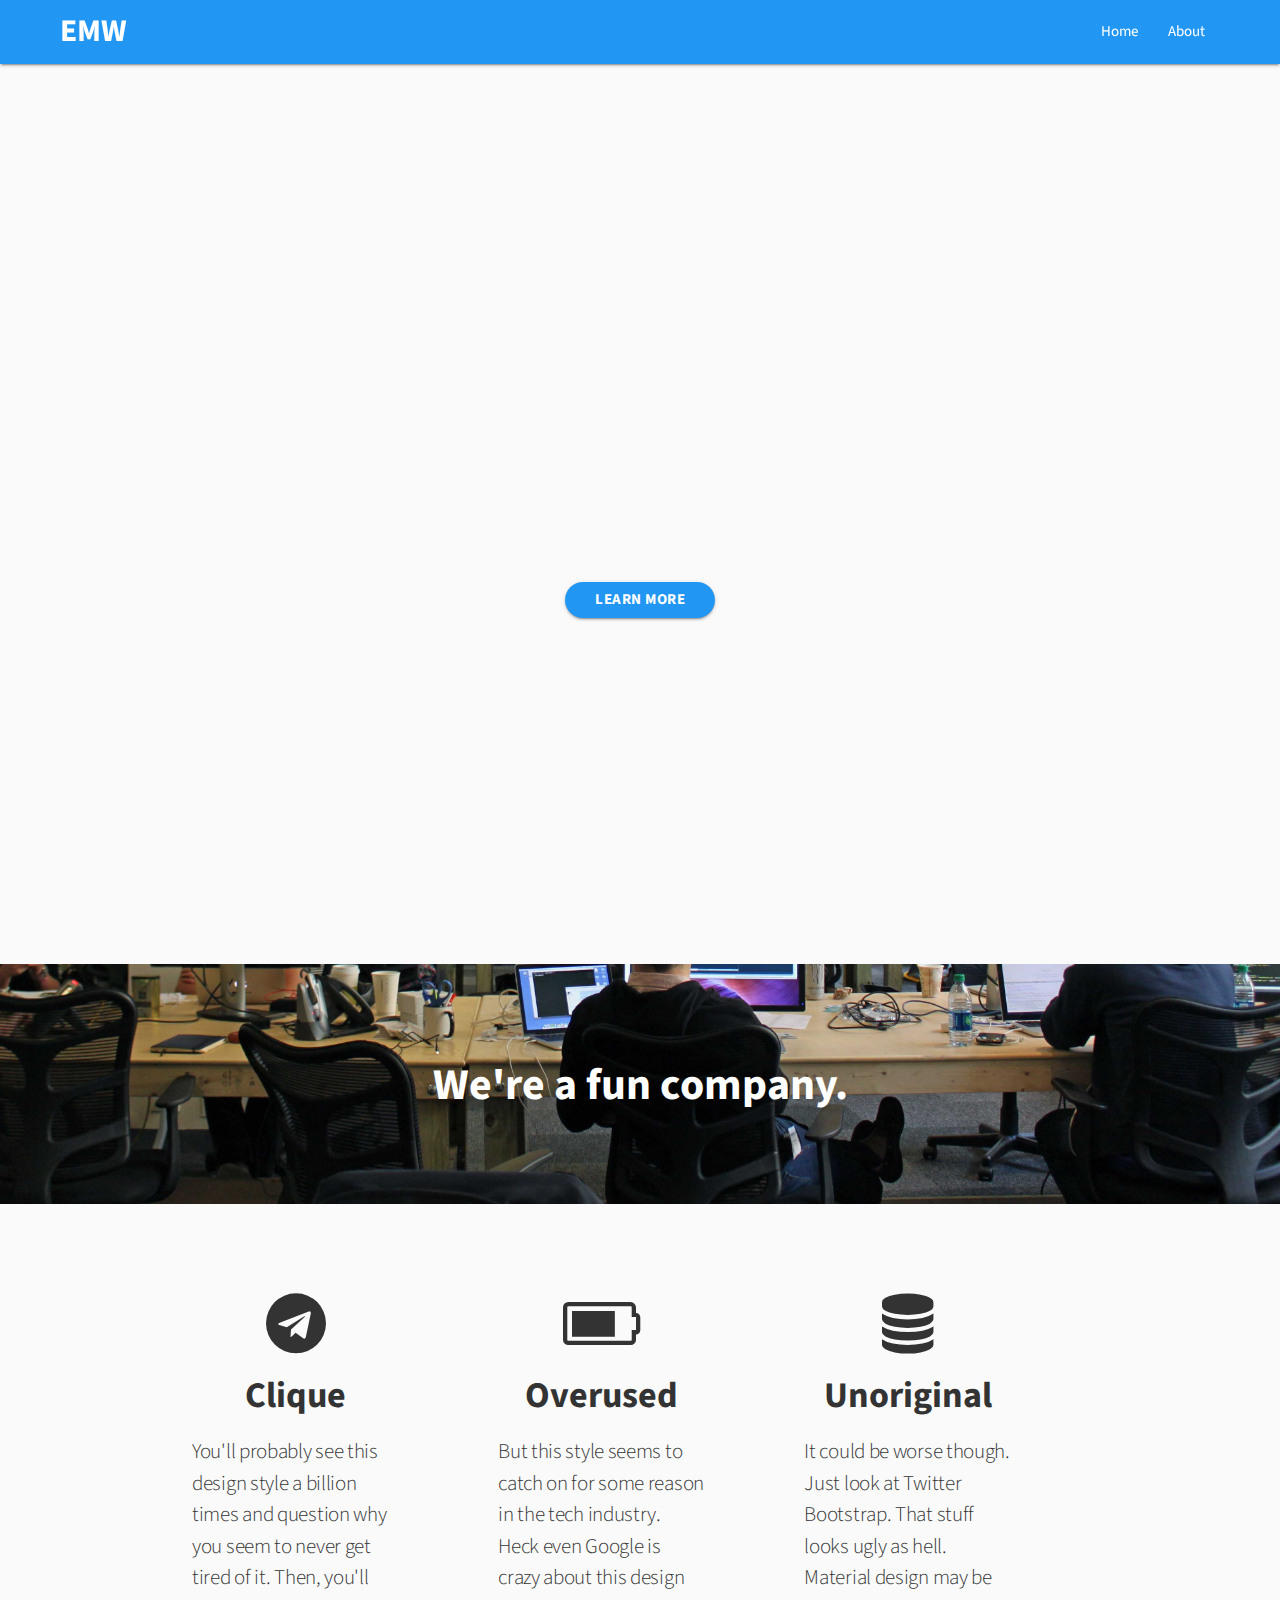
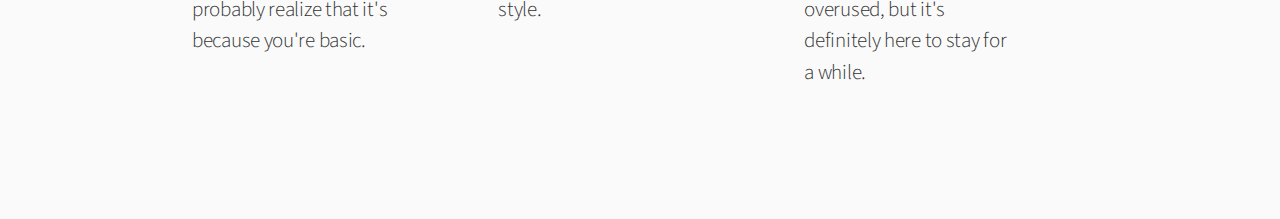
==== index.html @ ad65c508 "Added compiled code to gh-pages" ====
<!doctype html><html><head><meta charset="utf-8"><meta name="description" content=""><meta name="viewport" content="width=device-width,initial-scale=1"><title>EveryMaterialWebsite</title><link href="https://fonts.googleapis.com/css?family=Source+Sans+Pro:300,400,700,900" rel="stylesheet"><link rel="stylesheet" href="https://maxcdn.bootstrapcdn.com/font-awesome/4.7.0/css/font-awesome.min.css"><link rel="stylesheet" href="https://cdnjs.cloudflare.com/ajax/libs/animate.css/3.4.0/animate.min.css"><link rel="apple-touch-icon" href="apple-touch-icon.png"><link rel="stylesheet" href="styles/vendor.css"><link rel="stylesheet" href="styles/main.css"></head><body><script src="scripts/vendor.js"></script><div class="navbar-fixed"><nav class="blue"><div class="nav-wrapper"><a href="https://callaunchpad.org" target="_blank" class="brand-logo">EMW</a><ul class="right hide-on-med-and-down"><li><a class="intro-btn">Home</a></li><li><a class="about-btn">About</a></li></ul></div></nav></div><div id="intro"><div class="valign-wrapper"><div class="valign"><h1>Every Material Website</h1><h4>Welcome to Google!</h4><a class="about-btn waves-effect waves-light btn blue">Learn More</a></div></div></div><div class="parallax-container"><div class="parallax valign-wrapper"><img src="images/fun.jpg"><div class="valign"><h3>We're a fun company.</h3></div></div></div><div id="about" class="container"><div class="row"><div class="col s12 m3"><div class="center"><i class="fa fa-telegram" aria-hidden="true"></i><h3>Clique</h3></div><p>You'll probably see this design style a billion times and question why you seem to never get tired of it. Then, you'll probably realize that it's because you're basic.</p></div><div class="col s12 m3 offset-m1"><div class="center"><i class="fa fa-battery-three-quarters" aria-hidden="true"></i><h3>Overused</h3></div><p>But this style seems to catch on for some reason in the tech industry. Heck even Google is crazy about this design style.</p></div><div class="col s12 m3 offset-m1"><div class="center"><i class="fa fa-database" aria-hidden="true"></i><h3>Unoriginal</h3></div><p>It could be worse though. Just look at Twitter Bootstrap. That stuff looks ugly as hell. Material design may be overused, but it's definitely here to stay for a while.</p></div></div></div><script src="scripts/main.js"></script></body></html>
---- styles/main.css ----
.materialize-red{background-color:#e51c23!important}.materialize-red-text{color:#e51c23!important}.materialize-red.lighten-5{background-color:#fdeaeb!important}.materialize-red-text.text-lighten-5{color:#fdeaeb!important}.materialize-red.lighten-4{background-color:#f8c1c3!important}.materialize-red-text.text-lighten-4{color:#f8c1c3!important}.materialize-red.lighten-3{background-color:#f3989b!important}.materialize-red-text.text-lighten-3{color:#f3989b!important}.materialize-red.lighten-2{background-color:#ee6e73!important}.materialize-red-text.text-lighten-2{color:#ee6e73!important}.materialize-red.lighten-1{background-color:#ea454b!important}.materialize-red-text.text-lighten-1{color:#ea454b!important}.materialize-red.darken-1{background-color:#d0181e!important}.materialize-red-text.text-darken-1{color:#d0181e!important}.materialize-red.darken-2{background-color:#b9151b!important}.materialize-red-text.text-darken-2{color:#b9151b!important}.materialize-red.darken-3{background-color:#a21318!important}.materialize-red-text.text-darken-3{color:#a21318!important}.materialize-red.darken-4{background-color:#8b1014!important}.materialize-red-text.text-darken-4{color:#8b1014!important}.red{background-color:#f44336!important}.red-text{color:#f44336!important}.red.lighten-5{background-color:#ffebee!important}.red-text.text-lighten-5{color:#ffebee!important}.red.lighten-4{background-color:#ffcdd2!important}.red-text.text-lighten-4{color:#ffcdd2!important}.red.lighten-3{background-color:#ef9a9a!important}.red-text.text-lighten-3{color:#ef9a9a!important}.red.lighten-2{background-color:#e57373!important}.red-text.text-lighten-2{color:#e57373!important}.red.lighten-1{background-color:#ef5350!important}.red-text.text-lighten-1{color:#ef5350!important}.red.darken-1{background-color:#e53935!important}.red-text.text-darken-1{color:#e53935!important}.red.darken-2{background-color:#d32f2f!important}.red-text.text-darken-2{color:#d32f2f!important}.red.darken-3{background-color:#c62828!important}.red-text.text-darken-3{color:#c62828!important}.red.darken-4{background-color:#b71c1c!important}.red-text.text-darken-4{color:#b71c1c!important}.red.accent-1{background-color:#ff8a80!important}.red-text.text-accent-1{color:#ff8a80!important}.red.accent-2{background-color:#ff5252!important}.red-text.text-accent-2{color:#ff5252!important}.red.accent-3{background-color:#ff1744!important}.red-text.text-accent-3{color:#ff1744!important}.red.accent-4{background-color:#d50000!important}.red-text.text-accent-4{color:#d50000!important}.pink{background-color:#e91e63!important}.pink-text{color:#e91e63!important}.pink.lighten-5{background-color:#fce4ec!important}.pink-text.text-lighten-5{color:#fce4ec!important}.pink.lighten-4{background-color:#f8bbd0!important}.pink-text.text-lighten-4{color:#f8bbd0!important}.pink.lighten-3{background-color:#f48fb1!important}.pink-text.text-lighten-3{color:#f48fb1!important}.pink.lighten-2{background-color:#f06292!important}.pink-text.text-lighten-2{color:#f06292!important}.pink.lighten-1{background-color:#ec407a!important}.pink-text.text-lighten-1{color:#ec407a!important}.pink.darken-1{background-color:#d81b60!important}.pink-text.text-darken-1{color:#d81b60!important}.pink.darken-2{background-color:#c2185b!important}.pink-text.text-darken-2{color:#c2185b!important}.pink.darken-3{background-color:#ad1457!important}.pink-text.text-darken-3{color:#ad1457!important}.pink.darken-4{background-color:#880e4f!important}.pink-text.text-darken-4{color:#880e4f!important}.pink.accent-1{background-color:#ff80ab!important}.pink-text.text-accent-1{color:#ff80ab!important}.pink.accent-2{background-color:#ff4081!important}.pink-text.text-accent-2{color:#ff4081!important}.pink.accent-3{background-color:#f50057!important}.pink-text.text-accent-3{color:#f50057!important}.pink.accent-4{background-color:#c51162!important}.pink-text.text-accent-4{color:#c51162!important}.purple{background-color:#9c27b0!important}.purple-text{color:#9c27b0!important}.purple.lighten-5{background-color:#f3e5f5!important}.purple-text.text-lighten-5{color:#f3e5f5!important}.purple.lighten-4{background-color:#e1bee7!important}.purple-text.text-lighten-4{color:#e1bee7!important}.purple.lighten-3{background-color:#ce93d8!important}.purple-text.text-lighten-3{color:#ce93d8!important}.purple.lighten-2{background-color:#ba68c8!important}.purple-text.text-lighten-2{color:#ba68c8!important}.purple.lighten-1{background-color:#ab47bc!important}.purple-text.text-lighten-1{color:#ab47bc!important}.purple.darken-1{background-color:#8e24aa!important}.purple-text.text-darken-1{color:#8e24aa!important}.purple.darken-2{background-color:#7b1fa2!important}.purple-text.text-darken-2{color:#7b1fa2!important}.purple.darken-3{background-color:#6a1b9a!important}.purple-text.text-darken-3{color:#6a1b9a!important}.purple.darken-4{background-color:#4a148c!important}.purple-text.text-darken-4{color:#4a148c!important}.purple.accent-1{background-color:#ea80fc!important}.purple-text.text-accent-1{color:#ea80fc!important}.purple.accent-2{background-color:#e040fb!important}.purple-text.text-accent-2{color:#e040fb!important}.purple.accent-3{background-color:#d500f9!important}.purple-text.text-accent-3{color:#d500f9!important}.purple.accent-4{background-color:#a0f!important}.purple-text.text-accent-4{color:#a0f!important}.deep-purple{background-color:#673ab7!important}.deep-purple-text{color:#673ab7!important}.deep-purple.lighten-5{background-color:#ede7f6!important}.deep-purple-text.text-lighten-5{color:#ede7f6!important}.deep-purple.lighten-4{background-color:#d1c4e9!important}.deep-purple-text.text-lighten-4{color:#d1c4e9!important}.deep-purple.lighten-3{background-color:#b39ddb!important}.deep-purple-text.text-lighten-3{color:#b39ddb!important}.deep-purple.lighten-2{background-color:#9575cd!important}.deep-purple-text.text-lighten-2{color:#9575cd!important}.deep-purple.lighten-1{background-color:#7e57c2!important}.deep-purple-text.text-lighten-1{color:#7e57c2!important}.deep-purple.darken-1{background-color:#5e35b1!important}.deep-purple-text.text-darken-1{color:#5e35b1!important}.deep-purple.darken-2{background-color:#512da8!important}.deep-purple-text.text-darken-2{color:#512da8!important}.deep-purple.darken-3{background-color:#4527a0!important}.deep-purple-text.text-darken-3{color:#4527a0!important}.deep-purple.darken-4{background-color:#311b92!important}.deep-purple-text.text-darken-4{color:#311b92!important}.deep-purple.accent-1{background-color:#b388ff!important}.deep-purple-text.text-accent-1{color:#b388ff!important}.deep-purple.accent-2{background-color:#7c4dff!important}.deep-purple-text.text-accent-2{color:#7c4dff!important}.deep-purple.accent-3{background-color:#651fff!important}.deep-purple-text.text-accent-3{color:#651fff!important}.deep-purple.accent-4{background-color:#6200ea!important}.deep-purple-text.text-accent-4{color:#6200ea!important}.indigo{background-color:#3f51b5!important}.indigo-text{color:#3f51b5!important}.indigo.lighten-5{background-color:#e8eaf6!important}.indigo-text.text-lighten-5{color:#e8eaf6!important}.indigo.lighten-4{background-color:#c5cae9!important}.indigo-text.text-lighten-4{color:#c5cae9!important}.indigo.lighten-3{background-color:#9fa8da!important}.indigo-text.text-lighten-3{color:#9fa8da!important}.indigo.lighten-2{background-color:#7986cb!important}.indigo-text.text-lighten-2{color:#7986cb!important}.indigo.lighten-1{background-color:#5c6bc0!important}.indigo-text.text-lighten-1{color:#5c6bc0!important}.indigo.darken-1{background-color:#3949ab!important}.indigo-text.text-darken-1{color:#3949ab!important}.indigo.darken-2{background-color:#303f9f!important}.indigo-text.text-darken-2{color:#303f9f!important}.indigo.darken-3{background-color:#283593!important}.indigo-text.text-darken-3{color:#283593!important}.indigo.darken-4{background-color:#1a237e!important}.indigo-text.text-darken-4{color:#1a237e!important}.indigo.accent-1{background-color:#8c9eff!important}.indigo-text.text-accent-1{color:#8c9eff!important}.indigo.accent-2{background-color:#536dfe!important}.indigo-text.text-accent-2{color:#536dfe!important}.indigo.accent-3{background-color:#3d5afe!important}.indigo-text.text-accent-3{color:#3d5afe!important}.indigo.accent-4{background-color:#304ffe!important}.indigo-text.text-accent-4{color:#304ffe!important}.blue{background-color:#2196f3!important}.blue-text{color:#2196f3!important}.blue.lighten-5{background-color:#e3f2fd!important}.blue-text.text-lighten-5{color:#e3f2fd!important}.blue.lighten-4{background-color:#bbdefb!important}.blue-text.text-lighten-4{color:#bbdefb!important}.blue.lighten-3{background-color:#90caf9!important}.blue-text.text-lighten-3{color:#90caf9!important}.blue.lighten-2{background-color:#64b5f6!important}.blue-text.text-lighten-2{color:#64b5f6!important}.blue.lighten-1{background-color:#42a5f5!important}.blue-text.text-lighten-1{color:#42a5f5!important}.blue.darken-1{background-color:#1e88e5!important}.blue-text.text-darken-1{color:#1e88e5!important}.blue.darken-2{background-color:#1976d2!important}.blue-text.text-darken-2{color:#1976d2!important}.blue.darken-3{background-color:#1565c0!important}.blue-text.text-darken-3{color:#1565c0!important}.blue.darken-4{background-color:#0d47a1!important}.blue-text.text-darken-4{color:#0d47a1!important}.blue.accent-1{background-color:#82b1ff!important}.blue-text.text-accent-1{color:#82b1ff!important}.blue.accent-2{background-color:#448aff!important}.blue-text.text-accent-2{color:#448aff!important}.blue.accent-3{background-color:#2979ff!important}.blue-text.text-accent-3{color:#2979ff!important}.blue.accent-4{background-color:#2962ff!important}.blue-text.text-accent-4{color:#2962ff!important}.light-blue{background-color:#03a9f4!important}.light-blue-text{color:#03a9f4!important}.light-blue.lighten-5{background-color:#e1f5fe!important}.light-blue-text.text-lighten-5{color:#e1f5fe!important}.light-blue.lighten-4{background-color:#b3e5fc!important}.light-blue-text.text-lighten-4{color:#b3e5fc!important}.light-blue.lighten-3{background-color:#81d4fa!important}.light-blue-text.text-lighten-3{color:#81d4fa!important}.light-blue.lighten-2{background-color:#4fc3f7!important}.light-blue-text.text-lighten-2{color:#4fc3f7!important}.light-blue.lighten-1{background-color:#29b6f6!important}.light-blue-text.text-lighten-1{color:#29b6f6!important}.light-blue.darken-1{background-color:#039be5!important}.light-blue-text.text-darken-1{color:#039be5!important}.light-blue.darken-2{background-color:#0288d1!important}.light-blue-text.text-darken-2{color:#0288d1!important}.light-blue.darken-3{background-color:#0277bd!important}.light-blue-text.text-darken-3{color:#0277bd!important}.light-blue.darken-4{background-color:#01579b!important}.light-blue-text.text-darken-4{color:#01579b!important}.light-blue.accent-1{background-color:#80d8ff!important}.light-blue-text.text-accent-1{color:#80d8ff!important}.light-blue.accent-2{background-color:#40c4ff!important}.light-blue-text.text-accent-2{color:#40c4ff!important}.light-blue.accent-3{background-color:#00b0ff!important}.light-blue-text.text-accent-3{color:#00b0ff!important}.light-blue.accent-4{background-color:#0091ea!important}.light-blue-text.text-accent-4{color:#0091ea!important}.cyan{background-color:#00bcd4!important}.cyan-text{color:#00bcd4!important}.cyan.lighten-5{background-color:#e0f7fa!important}.cyan-text.text-lighten-5{color:#e0f7fa!important}.cyan.lighten-4{background-color:#b2ebf2!important}.cyan-text.text-lighten-4{color:#b2ebf2!important}.cyan.lighten-3{background-color:#80deea!important}.cyan-text.text-lighten-3{color:#80deea!important}.cyan.lighten-2{background-color:#4dd0e1!important}.cyan-text.text-lighten-2{color:#4dd0e1!important}.cyan.lighten-1{background-color:#26c6da!important}.cyan-text.text-lighten-1{color:#26c6da!important}.cyan.darken-1{background-color:#00acc1!important}.cyan-text.text-darken-1{color:#00acc1!important}.cyan.darken-2{background-color:#0097a7!important}.cyan-text.text-darken-2{color:#0097a7!important}.cyan.darken-3{background-color:#00838f!important}.cyan-text.text-darken-3{color:#00838f!important}.cyan.darken-4{background-color:#006064!important}.cyan-text.text-darken-4{color:#006064!important}.cyan.accent-1{background-color:#84ffff!important}.cyan-text.text-accent-1{color:#84ffff!important}.cyan.accent-2{background-color:#18ffff!important}.cyan-text.text-accent-2{color:#18ffff!important}.cyan.accent-3{background-color:#00e5ff!important}.cyan-text.text-accent-3{color:#00e5ff!important}.cyan.accent-4{background-color:#00b8d4!important}.cyan-text.text-accent-4{color:#00b8d4!important}.teal{background-color:#009688!important}.teal-text{color:#009688!important}.teal.lighten-5{background-color:#e0f2f1!important}.teal-text.text-lighten-5{color:#e0f2f1!important}.teal.lighten-4{background-color:#b2dfdb!important}.teal-text.text-lighten-4{color:#b2dfdb!important}.teal.lighten-3{background-color:#80cbc4!important}.teal-text.text-lighten-3{color:#80cbc4!important}.teal.lighten-2{background-color:#4db6ac!important}.teal-text.text-lighten-2{color:#4db6ac!important}.teal.lighten-1{background-color:#26a69a!important}.teal-text.text-lighten-1{color:#26a69a!important}.teal.darken-1{background-color:#00897b!important}.teal-text.text-darken-1{color:#00897b!important}.teal.darken-2{background-color:#00796b!important}.teal-text.text-darken-2{color:#00796b!important}.teal.darken-3{background-color:#00695c!important}.teal-text.text-darken-3{color:#00695c!important}.teal.darken-4{background-color:#004d40!important}.teal-text.text-darken-4{color:#004d40!important}.teal.accent-1{background-color:#a7ffeb!important}.teal-text.text-accent-1{color:#a7ffeb!important}.teal.accent-2{background-color:#64ffda!important}.teal-text.text-accent-2{color:#64ffda!important}.teal.accent-3{background-color:#1de9b6!important}.teal-text.text-accent-3{color:#1de9b6!important}.teal.accent-4{background-color:#00bfa5!important}.teal-text.text-accent-4{color:#00bfa5!important}.green{background-color:#4caf50!important}.green-text{color:#4caf50!important}.green.lighten-5{background-color:#e8f5e9!important}.green-text.text-lighten-5{color:#e8f5e9!important}.green.lighten-4{background-color:#c8e6c9!important}.green-text.text-lighten-4{color:#c8e6c9!important}.green.lighten-3{background-color:#a5d6a7!important}.green-text.text-lighten-3{color:#a5d6a7!important}.green.lighten-2{background-color:#81c784!important}.green-text.text-lighten-2{color:#81c784!important}.green.lighten-1{background-color:#66bb6a!important}.green-text.text-lighten-1{color:#66bb6a!important}.green.darken-1{background-color:#43a047!important}.green-text.text-darken-1{color:#43a047!important}.green.darken-2{background-color:#388e3c!important}.green-text.text-darken-2{color:#388e3c!important}.green.darken-3{background-color:#2e7d32!important}.green-text.text-darken-3{color:#2e7d32!important}.green.darken-4{background-color:#1b5e20!important}.green-text.text-darken-4{color:#1b5e20!important}.green.accent-1{background-color:#b9f6ca!important}.green-text.text-accent-1{color:#b9f6ca!important}.green.accent-2{background-color:#69f0ae!important}.green-text.text-accent-2{color:#69f0ae!important}.green.accent-3{background-color:#00e676!important}.green-text.text-accent-3{color:#00e676!important}.green.accent-4{background-color:#00c853!important}.green-text.text-accent-4{color:#00c853!important}.light-green{background-color:#8bc34a!important}.light-green-text{color:#8bc34a!important}.light-green.lighten-5{background-color:#f1f8e9!important}.light-green-text.text-lighten-5{color:#f1f8e9!important}.light-green.lighten-4{background-color:#dcedc8!important}.light-green-text.text-lighten-4{color:#dcedc8!important}.light-green.lighten-3{background-color:#c5e1a5!important}.light-green-text.text-lighten-3{color:#c5e1a5!important}.light-green.lighten-2{background-color:#aed581!important}.light-green-text.text-lighten-2{color:#aed581!important}.light-green.lighten-1{background-color:#9ccc65!important}.light-green-text.text-lighten-1{color:#9ccc65!important}.light-green.darken-1{background-color:#7cb342!important}.light-green-text.text-darken-1{color:#7cb342!important}.light-green.darken-2{background-color:#689f38!important}.light-green-text.text-darken-2{color:#689f38!important}.light-green.darken-3{background-color:#558b2f!important}.light-green-text.text-darken-3{color:#558b2f!important}.light-green.darken-4{background-color:#33691e!important}.light-green-text.text-darken-4{color:#33691e!important}.light-green.accent-1{background-color:#ccff90!important}.light-green-text.text-accent-1{color:#ccff90!important}.light-green.accent-2{background-color:#b2ff59!important}.light-green-text.text-accent-2{color:#b2ff59!important}.light-green.accent-3{background-color:#76ff03!important}.light-green-text.text-accent-3{color:#76ff03!important}.light-green.accent-4{background-color:#64dd17!important}.light-green-text.text-accent-4{color:#64dd17!important}.lime{background-color:#cddc39!important}.lime-text{color:#cddc39!important}.lime.lighten-5{background-color:#f9fbe7!important}.lime-text.text-lighten-5{color:#f9fbe7!important}.lime.lighten-4{background-color:#f0f4c3!important}.lime-text.text-lighten-4{color:#f0f4c3!important}.lime.lighten-3{background-color:#e6ee9c!important}.lime-text.text-lighten-3{color:#e6ee9c!important}.lime.lighten-2{background-color:#dce775!important}.lime-text.text-lighten-2{color:#dce775!important}.lime.lighten-1{background-color:#d4e157!important}.lime-text.text-lighten-1{color:#d4e157!important}.lime.darken-1{background-color:#c0ca33!important}.lime-text.text-darken-1{color:#c0ca33!important}.lime.darken-2{background-color:#afb42b!important}.lime-text.text-darken-2{color:#afb42b!important}.lime.darken-3{background-color:#9e9d24!important}.lime-text.text-darken-3{color:#9e9d24!important}.lime.darken-4{background-color:#827717!important}.lime-text.text-darken-4{color:#827717!important}.lime.accent-1{background-color:#f4ff81!important}.lime-text.text-accent-1{color:#f4ff81!important}.lime.accent-2{background-color:#eeff41!important}.lime-text.text-accent-2{color:#eeff41!important}.lime.accent-3{background-color:#c6ff00!important}.lime-text.text-accent-3{color:#c6ff00!important}.lime.accent-4{background-color:#aeea00!important}.lime-text.text-accent-4{color:#aeea00!important}.yellow{background-color:#ffeb3b!important}.yellow-text{color:#ffeb3b!important}.yellow.lighten-5{background-color:#fffde7!important}.yellow-text.text-lighten-5{color:#fffde7!important}.yellow.lighten-4{background-color:#fff9c4!important}.yellow-text.text-lighten-4{color:#fff9c4!important}.yellow.lighten-3{background-color:#fff59d!important}.yellow-text.text-lighten-3{color:#fff59d!important}.yellow.lighten-2{background-color:#fff176!important}.yellow-text.text-lighten-2{color:#fff176!important}.yellow.lighten-1{background-color:#ffee58!important}.yellow-text.text-lighten-1{color:#ffee58!important}.yellow.darken-1{background-color:#fdd835!important}.yellow-text.text-darken-1{color:#fdd835!important}.yellow.darken-2{background-color:#fbc02d!important}.yellow-text.text-darken-2{color:#fbc02d!important}.yellow.darken-3{background-color:#f9a825!important}.yellow-text.text-darken-3{color:#f9a825!important}.yellow.darken-4{background-color:#f57f17!important}.yellow-text.text-darken-4{color:#f57f17!important}.yellow.accent-1{background-color:#ffff8d!important}.yellow-text.text-accent-1{color:#ffff8d!important}.yellow.accent-2{background-color:#ff0!important}.yellow-text.text-accent-2{color:#ff0!important}.yellow.accent-3{background-color:#ffea00!important}.yellow-text.text-accent-3{color:#ffea00!important}.yellow.accent-4{background-color:#ffd600!important}.yellow-text.text-accent-4{color:#ffd600!important}.amber{background-color:#ffc107!important}.amber-text{color:#ffc107!important}.amber.lighten-5{background-color:#fff8e1!important}.amber-text.text-lighten-5{color:#fff8e1!important}.amber.lighten-4{background-color:#ffecb3!important}.amber-text.text-lighten-4{color:#ffecb3!important}.amber.lighten-3{background-color:#ffe082!important}.amber-text.text-lighten-3{color:#ffe082!important}.amber.lighten-2{background-color:#ffd54f!important}.amber-text.text-lighten-2{color:#ffd54f!important}.amber.lighten-1{background-color:#ffca28!important}.amber-text.text-lighten-1{color:#ffca28!important}.amber.darken-1{background-color:#ffb300!important}.amber-text.text-darken-1{color:#ffb300!important}.amber.darken-2{background-color:#ffa000!important}.amber-text.text-darken-2{color:#ffa000!important}.amber.darken-3{background-color:#ff8f00!important}.amber-text.text-darken-3{color:#ff8f00!important}.amber.darken-4{background-color:#ff6f00!important}.amber-text.text-darken-4{color:#ff6f00!important}.amber.accent-1{background-color:#ffe57f!important}.amber-text.text-accent-1{color:#ffe57f!important}.amber.accent-2{background-color:#ffd740!important}.amber-text.text-accent-2{color:#ffd740!important}.amber.accent-3{background-color:#ffc400!important}.amber-text.text-accent-3{color:#ffc400!important}.amber.accent-4{background-color:#ffab00!important}.amber-text.text-accent-4{color:#ffab00!important}.orange{background-color:#ff9800!important}.orange-text{color:#ff9800!important}.orange.lighten-5{background-color:#fff3e0!important}.orange-text.text-lighten-5{color:#fff3e0!important}.orange.lighten-4{background-color:#ffe0b2!important}.orange-text.text-lighten-4{color:#ffe0b2!important}.orange.lighten-3{background-color:#ffcc80!important}.orange-text.text-lighten-3{color:#ffcc80!important}.orange.lighten-2{background-color:#ffb74d!important}.orange-text.text-lighten-2{color:#ffb74d!important}.orange.lighten-1{background-color:#ffa726!important}.orange-text.text-lighten-1{color:#ffa726!important}.orange.darken-1{background-color:#fb8c00!important}.orange-text.text-darken-1{color:#fb8c00!important}.orange.darken-2{background-color:#f57c00!important}.orange-text.text-darken-2{color:#f57c00!important}.orange.darken-3{background-color:#ef6c00!important}.orange-text.text-darken-3{color:#ef6c00!important}.orange.darken-4{background-color:#e65100!important}.orange-text.text-darken-4{color:#e65100!important}.orange.accent-1{background-color:#ffd180!important}.orange-text.text-accent-1{color:#ffd180!important}.orange.accent-2{background-color:#ffab40!important}.orange-text.text-accent-2{color:#ffab40!important}.orange.accent-3{background-color:#ff9100!important}.orange-text.text-accent-3{color:#ff9100!important}.orange.accent-4{background-color:#ff6d00!important}.orange-text.text-accent-4{color:#ff6d00!important}.deep-orange{background-color:#ff5722!important}.deep-orange-text{color:#ff5722!important}.deep-orange.lighten-5{background-color:#fbe9e7!important}.deep-orange-text.text-lighten-5{color:#fbe9e7!important}.deep-orange.lighten-4{background-color:#ffccbc!important}.deep-orange-text.text-lighten-4{color:#ffccbc!important}.deep-orange.lighten-3{background-color:#ffab91!important}.deep-orange-text.text-lighten-3{color:#ffab91!important}.deep-orange.lighten-2{background-color:#ff8a65!important}.deep-orange-text.text-lighten-2{color:#ff8a65!important}.deep-orange.lighten-1{background-color:#ff7043!important}.deep-orange-text.text-lighten-1{color:#ff7043!important}.deep-orange.darken-1{background-color:#f4511e!important}.deep-orange-text.text-darken-1{color:#f4511e!important}.deep-orange.darken-2{background-color:#e64a19!important}.deep-orange-text.text-darken-2{color:#e64a19!important}.deep-orange.darken-3{background-color:#d84315!important}.deep-orange-text.text-darken-3{color:#d84315!important}.deep-orange.darken-4{background-color:#bf360c!important}.deep-orange-text.text-darken-4{color:#bf360c!important}.deep-orange.accent-1{background-color:#ff9e80!important}.deep-orange-text.text-accent-1{color:#ff9e80!important}.deep-orange.accent-2{background-color:#ff6e40!important}.deep-orange-text.text-accent-2{color:#ff6e40!important}.deep-orange.accent-3{background-color:#ff3d00!important}.deep-orange-text.text-accent-3{color:#ff3d00!important}.deep-orange.accent-4{background-color:#dd2c00!important}.deep-orange-text.text-accent-4{color:#dd2c00!important}.brown{background-color:#795548!important}.brown-text{color:#795548!important}.brown.lighten-5{background-color:#efebe9!important}.brown-text.text-lighten-5{color:#efebe9!important}.brown.lighten-4{background-color:#d7ccc8!important}.brown-text.text-lighten-4{color:#d7ccc8!important}.brown.lighten-3{background-color:#bcaaa4!important}.brown-text.text-lighten-3{color:#bcaaa4!important}.brown.lighten-2{background-color:#a1887f!important}.brown-text.text-lighten-2{color:#a1887f!important}.brown.lighten-1{background-color:#8d6e63!important}.brown-text.text-lighten-1{color:#8d6e63!important}.brown.darken-1{background-color:#6d4c41!important}.brown-text.text-darken-1{color:#6d4c41!important}.brown.darken-2{background-color:#5d4037!important}.brown-text.text-darken-2{color:#5d4037!important}.brown.darken-3{background-color:#4e342e!important}.brown-text.text-darken-3{color:#4e342e!important}.brown.darken-4{background-color:#3e2723!important}.brown-text.text-darken-4{color:#3e2723!important}.blue-grey{background-color:#607d8b!important}.blue-grey-text{color:#607d8b!important}.blue-grey.lighten-5{background-color:#eceff1!important}.blue-grey-text.text-lighten-5{color:#eceff1!important}.blue-grey.lighten-4{background-color:#cfd8dc!important}.blue-grey-text.text-lighten-4{color:#cfd8dc!important}.blue-grey.lighten-3{background-color:#b0bec5!important}.blue-grey-text.text-lighten-3{color:#b0bec5!important}.blue-grey.lighten-2{background-color:#90a4ae!important}.blue-grey-text.text-lighten-2{color:#90a4ae!important}.blue-grey.lighten-1{background-color:#78909c!important}.blue-grey-text.text-lighten-1{color:#78909c!important}.blue-grey.darken-1{background-color:#546e7a!important}.blue-grey-text.text-darken-1{color:#546e7a!important}.blue-grey.darken-2{background-color:#455a64!important}.blue-grey-text.text-darken-2{color:#455a64!important}.blue-grey.darken-3{background-color:#37474f!important}.blue-grey-text.text-darken-3{color:#37474f!important}.blue-grey.darken-4{background-color:#263238!important}.blue-grey-text.text-darken-4{color:#263238!important}.grey{background-color:#9e9e9e!important}.grey-text{color:#9e9e9e!important}.grey.lighten-5{background-color:#fafafa!important}.grey-text.text-lighten-5{color:#fafafa!important}.grey.lighten-4{background-color:#f5f5f5!important}.grey-text.text-lighten-4{color:#f5f5f5!important}.grey.lighten-3{background-color:#eee!important}.grey-text.text-lighten-3{color:#eee!important}.grey.lighten-2{background-color:#e0e0e0!important}.grey-text.text-lighten-2{color:#e0e0e0!important}.grey.lighten-1{background-color:#bdbdbd!important}.grey-text.text-lighten-1{color:#bdbdbd!important}.grey.darken-1{background-color:#757575!important}.grey-text.text-darken-1{color:#757575!important}.grey.darken-2{background-color:#616161!important}.grey-text.text-darken-2{color:#616161!important}.grey.darken-3{background-color:#424242!important}.grey-text.text-darken-3{color:#424242!important}.grey.darken-4{background-color:#212121!important}.grey-text.text-darken-4{color:#212121!important}.black{background-color:#000!important}.black-text{color:#000!important}.white{background-color:#fff!important}.white-text{color:#fff!important}.transparent{background-color:transparent!important}.transparent-text{color:transparent!important}

/*! normalize.css v3.0.3 | MIT License | github.com/necolas/normalize.css */html{font-family:sans-serif;-ms-text-size-adjust:100%;-webkit-text-size-adjust:100%}body{margin:0}article,aside,details,figcaption,figure,footer,header,hgroup,main,menu,nav,section,summary{display:block}audio,canvas,progress,video{display:inline-block;vertical-align:baseline}audio:not([controls]){display:none;height:0}[hidden],template{display:none}a{background-color:transparent}a:active,a:hover{outline:0}abbr[title]{border-bottom:1px dotted}b,strong{font-weight:700}dfn{font-style:italic}h1{font-size:2em;margin:.67em 0}mark{background:#ff0;color:#000}small{font-size:80%}sub,sup{font-size:75%;line-height:0;position:relative;vertical-align:baseline}sup{top:-.5em}sub{bottom:-.25em}img{border:0}svg:not(:root){overflow:hidden}figure{margin:1em 40px}hr{box-sizing:content-box;height:0}pre{overflow:auto}code,kbd,pre,samp{font-family:monospace,monospace;font-size:1em}button,input,optgroup,select,textarea{color:inherit;font:inherit;margin:0}button{overflow:visible}button,select{text-transform:none}button,html input[type=button],input[type=reset],input[type=submit]{-webkit-appearance:button;cursor:pointer}button[disabled],html input[disabled]{cursor:default}button::-moz-focus-inner,input::-moz-focus-inner{border:0;padding:0}input{line-height:normal}input[type=checkbox],input[type=radio]{box-sizing:border-box;padding:0}input[type=number]::-webkit-inner-spin-button,input[type=number]::-webkit-outer-spin-button{height:auto}input[type=search]{-webkit-appearance:textfield;box-sizing:content-box}input[type=search]::-webkit-search-cancel-button,input[type=search]::-webkit-search-decoration{-webkit-appearance:none}fieldset{border:1px solid silver;margin:0 2px;padding:.35em .625em .75em}legend{border:0;padding:0}textarea{overflow:auto}optgroup{font-weight:700}table{border-collapse:collapse;border-spacing:0}td,th{padding:0}html{box-sizing:border-box}*,:after,:before{box-sizing:inherit}ul:not(.browser-default){padding-left:0;list-style-type:none}ul:not(.browser-default) li{list-style-type:none}a{color:#039be5;-webkit-tap-highlight-color:transparent}.valign-wrapper{display:-webkit-box;display:-ms-flexbox;display:flex;-webkit-box-align:center;-ms-flex-align:center;align-items:center}.valign-wrapper .valign{display:block}.clearfix{clear:both}.z-depth-0{box-shadow:none!important}.btn,.btn-floating,.btn-large,.card,.card-panel,.collapsible,.dropdown-content,.side-nav,.toast,.z-depth-1,nav{box-shadow:0 2px 2px 0 rgba(0,0,0,.14),0 1px 5px 0 rgba(0,0,0,.12),0 3px 1px -2px rgba(0,0,0,.2)}.btn-floating:hover,.btn-large:hover,.btn:hover,.z-depth-1-half{box-shadow:0 3px 3px 0 rgba(0,0,0,.14),0 1px 7px 0 rgba(0,0,0,.12),0 3px 1px -1px rgba(0,0,0,.2)}.z-depth-2{box-shadow:0 4px 5px 0 rgba(0,0,0,.14),0 1px 10px 0 rgba(0,0,0,.12),0 2px 4px -1px rgba(0,0,0,.3)}.z-depth-3{box-shadow:0 6px 10px 0 rgba(0,0,0,.14),0 1px 18px 0 rgba(0,0,0,.12),0 3px 5px -1px rgba(0,0,0,.3)}.modal,.z-depth-4{box-shadow:0 8px 10px 1px rgba(0,0,0,.14),0 3px 14px 2px rgba(0,0,0,.12),0 5px 5px -3px rgba(0,0,0,.3)}.z-depth-5{box-shadow:0 16px 24px 2px rgba(0,0,0,.14),0 6px 30px 5px rgba(0,0,0,.12),0 8px 10px -5px rgba(0,0,0,.3)}.hoverable{box-shadow:0}.hoverable,.hoverable:hover{-webkit-transition:box-shadow .25s;transition:box-shadow .25s}.hoverable:hover{box-shadow:0 8px 17px 0 rgba(0,0,0,.2),0 6px 20px 0 rgba(0,0,0,.19)}.divider{height:1px;overflow:hidden;background-color:#e0e0e0}blockquote{margin:20px 0;padding-left:1.5rem;border-left:5px solid #ee6e73}i{line-height:inherit}i.left{float:left;margin-right:15px}i.right{float:right;margin-left:15px}i.tiny{font-size:1rem}i.small{font-size:2rem}i.medium{font-size:4rem}i.large{font-size:6rem}img.responsive-img,video.responsive-video{max-width:100%;height:auto}.pagination li{display:inline-block;border-radius:2px;text-align:center;vertical-align:top;height:30px}.pagination li a{color:#444;display:inline-block;font-size:1.2rem;padding:0 10px;line-height:30px}.pagination li.active a{color:#fff}.pagination li.active{background-color:#ee6e73}.pagination li.disabled a{cursor:default;color:#999}.pagination li i{font-size:2rem}.pagination li.pages ul li{display:inline-block;float:none}@media only screen and (max-width:992px){.pagination{width:100%}.pagination li.next,.pagination li.prev{width:10%}.pagination li.pages{width:80%;overflow:hidden;white-space:nowrap}}.breadcrumb{font-size:18px;color:hsla(0,0%,100%,.7)}.breadcrumb [class*=mdi-],.breadcrumb [class^=mdi-],.breadcrumb i,.breadcrumb i.material-icons{display:inline-block;float:left;font-size:24px}.breadcrumb:before{content:"\E5CC";color:hsla(0,0%,100%,.7);vertical-align:top;display:inline-block;font-family:Material Icons;font-weight:400;font-style:normal;font-size:25px;margin:0 10px 0 8px;-webkit-font-smoothing:antialiased}.breadcrumb:first-child:before{display:none}.breadcrumb:last-child{color:#fff}.parallax-container{position:relative;overflow:hidden;height:500px}.parallax{top:0;left:0;right:0;z-index:-1}.parallax,.parallax img{position:absolute;bottom:0}.parallax img{display:none;left:50%;min-width:100%;min-height:100%;-webkit-transform:translateZ(0);transform:translateZ(0);-webkit-transform:translateX(-50%);transform:translateX(-50%)}.pin-bottom,.pin-top{position:relative}.pinned{position:fixed!important}.fade-in,ul.staggered-list li{opacity:0}.fade-in{-webkit-transform-origin:0 50%;transform-origin:0 50%}@media only screen and (max-width:600px){.hide-on-small-and-down,.hide-on-small-only{display:none!important}}@media only screen and (max-width:992px){.hide-on-med-and-down{display:none!important}}@media only screen and (min-width:601px){.hide-on-med-and-up{display:none!important}}@media only screen and (min-width:600px) and (max-width:992px){.hide-on-med-only{display:none!important}}@media only screen and (min-width:993px){.hide-on-large-only{display:none!important}}@media only screen and (min-width:993px){.show-on-large{display:block!important}}@media only screen and (min-width:600px) and (max-width:992px){.show-on-medium{display:block!important}}@media only screen and (max-width:600px){.show-on-small{display:block!important}}@media only screen and (min-width:601px){.show-on-medium-and-up{display:block!important}}@media only screen and (max-width:992px){.show-on-medium-and-down{display:block!important}}@media only screen and (max-width:600px){.center-on-small-only{text-align:center}}.page-footer{padding-top:20px;background-color:#ee6e73}.page-footer .footer-copyright{overflow:hidden;min-height:50px;display:-webkit-box;display:-ms-flexbox;display:flex;-webkit-box-align:center;-ms-flex-align:center;align-items:center;padding:10px 0;color:hsla(0,0%,100%,.8);background-color:rgba(51,51,51,.08)}table,td,th{border:none}table{width:100%;display:table}table.bordered>tbody>tr,table.bordered>thead>tr{border-bottom:1px solid #d0d0d0}table.striped>tbody>tr:nth-child(odd){background-color:#f2f2f2}table.striped>tbody>tr>td{border-radius:0}table.highlight>tbody>tr{-webkit-transition:background-color .25s ease;transition:background-color .25s ease}table.highlight>tbody>tr:hover{background-color:#f2f2f2}table.centered tbody tr td,table.centered thead tr th{text-align:center}thead{border-bottom:1px solid #d0d0d0}td,th{padding:15px 5px;display:table-cell;text-align:left;vertical-align:middle;border-radius:2px}@media only screen and (max-width:992px){table.responsive-table{width:100%;border-collapse:collapse;border-spacing:0;display:block;position:relative}table.responsive-table td:empty:before{content:"\00a0"}table.responsive-table td,table.responsive-table th{margin:0;vertical-align:top}table.responsive-table th{text-align:left}table.responsive-table thead{display:block;float:left}table.responsive-table thead tr{display:block;padding:0 10px 0 0}table.responsive-table thead tr th:before{content:"\00a0"}table.responsive-table tbody{display:block;width:auto;position:relative;overflow-x:auto;white-space:nowrap}table.responsive-table tbody tr{display:inline-block;vertical-align:top}table.responsive-table th{display:block;text-align:right}table.responsive-table td{display:block;min-height:1.25em;text-align:left}table.responsive-table tr{padding:0 10px}table.responsive-table thead{border:0;border-right:1px solid #d0d0d0}table.responsive-table.bordered th{border-bottom:0;border-left:0}table.responsive-table.bordered td{border-left:0;border-right:0;border-bottom:0}table.responsive-table.bordered tr{border:0}table.responsive-table.bordered tbody tr{border-right:1px solid #d0d0d0}}.collection{margin:.5rem 0 1rem;border:1px solid #e0e0e0;border-radius:2px;overflow:hidden;position:relative}.collection .collection-item{background-color:#fff;line-height:1.5rem;padding:10px 20px;margin:0;border-bottom:1px solid #e0e0e0}.collection .collection-item.avatar{min-height:84px;padding-left:72px;position:relative}.collection .collection-item.avatar .circle{position:absolute;width:42px;height:42px;overflow:hidden;left:15px;display:inline-block;vertical-align:middle}.collection .collection-item.avatar i.circle{font-size:18px;line-height:42px;color:#fff;background-color:#999;text-align:center}.collection .collection-item.avatar .title{font-size:16px}.collection .collection-item.avatar p{margin:0}.collection .collection-item.avatar .secondary-content{position:absolute;top:16px;right:16px}.collection .collection-item:last-child{border-bottom:none}.collection .collection-item.active{background-color:#26a69a;color:#eafaf9}.collection .collection-item.active .secondary-content{color:#fff}.collection a.collection-item{display:block;-webkit-transition:.25s;transition:.25s;color:#26a69a}.collection a.collection-item:not(.active):hover{background-color:#ddd}.collection.with-header .collection-header{background-color:#fff;border-bottom:1px solid #e0e0e0;padding:10px 20px}.collection.with-header .collection-item{padding-left:30px}.collection.with-header .collection-item.avatar{padding-left:72px}.secondary-content{float:right;color:#26a69a}.collapsible .collection{margin:0;border:none}.video-container{position:relative;padding-bottom:56.25%;height:0;overflow:hidden}.video-container embed,.video-container iframe,.video-container object{position:absolute;top:0;left:0;width:100%;height:100%}.progress{position:relative;height:4px;display:block;width:100%;background-color:#acece6;border-radius:2px;margin:.5rem 0 1rem;overflow:hidden}.progress .determinate{position:absolute;top:0;left:0;bottom:0;-webkit-transition:width .3s linear;transition:width .3s linear}.progress .determinate,.progress .indeterminate{background-color:#26a69a}.progress .indeterminate:before{-webkit-animation:indeterminate 2.1s cubic-bezier(.65,.815,.735,.395) infinite;animation:indeterminate 2.1s cubic-bezier(.65,.815,.735,.395) infinite}.progress .indeterminate:after,.progress .indeterminate:before{content:"";position:absolute;background-color:inherit;top:0;left:0;bottom:0;will-change:left,right}.progress .indeterminate:after{-webkit-animation:indeterminate-short 2.1s cubic-bezier(.165,.84,.44,1) infinite;animation:indeterminate-short 2.1s cubic-bezier(.165,.84,.44,1) infinite;-webkit-animation-delay:1.15s;animation-delay:1.15s}@-webkit-keyframes indeterminate{0%{left:-35%;right:100%}60%{left:100%;right:-90%}to{left:100%;right:-90%}}@keyframes indeterminate{0%{left:-35%;right:100%}60%{left:100%;right:-90%}to{left:100%;right:-90%}}@-webkit-keyframes indeterminate-short{0%{left:-200%;right:100%}60%{left:107%;right:-8%}to{left:107%;right:-8%}}@keyframes indeterminate-short{0%{left:-200%;right:100%}60%{left:107%;right:-8%}to{left:107%;right:-8%}}.hide{display:none!important}.left-align{text-align:left}.right-align{text-align:right}.center,.center-align{text-align:center}.left{float:left!important}.right{float:right!important}.no-select,input[type=range],input[type=range]+.thumb{-webkit-touch-callout:none;-webkit-user-select:none;-moz-user-select:none;-ms-user-select:none;user-select:none}.circle{border-radius:50%}.center-block{display:block;margin-left:auto;margin-right:auto}.truncate{display:block;white-space:nowrap;overflow:hidden;text-overflow:ellipsis}.no-padding{padding:0!important}span.badge{min-width:3rem;padding:0 6px;margin-left:14px;text-align:center;font-size:1rem;line-height:22px;height:22px;color:#757575;float:right;box-sizing:border-box}span.badge.new{font-weight:300;font-size:.8rem;color:#fff;background-color:#26a69a;border-radius:2px}span.badge.new:after{content:" new"}span.badge[data-badge-caption]:after{content:" " attr(data-badge-caption)}nav ul a span.badge{display:inline-block;float:none;margin-left:4px;line-height:22px;height:22px}.collection-item span.badge{margin-top:calc(.75rem - 11px)}.collapsible span.badge{margin-top:calc(1.5rem - 11px)}.side-nav span.badge{margin-top:13px}.material-icons{text-rendering:optimizeLegibility;-webkit-font-feature-settings:"liga";font-feature-settings:"liga"}.container{margin:0 auto;max-width:1280px;width:90%}@media only screen and (min-width:601px){.container{width:85%}}@media only screen and (min-width:993px){.container{width:70%}}.container .row{margin-left:-.75rem;margin-right:-.75rem}.section{padding-top:1rem;padding-bottom:1rem}.section.no-pad{padding:0}.section.no-pad-bot{padding-bottom:0}.section.no-pad-top{padding-top:0}.row{margin-left:auto;margin-right:auto;margin-bottom:20px}.row:after{content:"";display:table;clear:both}.row .col{float:left;box-sizing:border-box;padding:0 .75rem;min-height:1px}.row .col[class*=pull-],.row .col[class*=push-]{position:relative}.row .col.l1,.row .col.l2,.row .col.l3,.row .col.l4,.row .col.l5,.row .col.l6,.row .col.l7,.row .col.l8,.row .col.l9,.row .col.l10,.row .col.l11,.row .col.l12,.row .col.m1,.row .col.m2,.row .col.m3,.row .col.m4,.row .col.m5,.row .col.m6,.row .col.m7,.row .col.m8,.row .col.m9,.row .col.m10,.row .col.m11,.row .col.m12,.row .col.s1,.row .col.s2,.row .col.s3,.row .col.s4,.row .col.s5,.row .col.s6,.row .col.s7,.row .col.s8,.row .col.s9,.row .col.s10,.row .col.s11,.row .col.s12,.row .col.xl1,.row .col.xl2,.row .col.xl3,.row .col.xl4,.row .col.xl5,.row .col.xl6,.row .col.xl7,.row .col.xl8,.row .col.xl9,.row .col.xl10,.row .col.xl11,.row .col.xl12{margin-left:auto;left:auto;right:auto}.row .col.s1{width:8.3333333333%}.row .col.s2{width:16.6666666667%}.row .col.s3{width:25%}.row .col.s4{width:33.3333333333%}.row .col.s5{width:41.6666666667%}.row .col.s6{width:50%}.row .col.s7{width:58.3333333333%}.row .col.s8{width:66.6666666667%}.row .col.s9{width:75%}.row .col.s10{width:83.3333333333%}.row .col.s11{width:91.6666666667%}.row .col.s12{width:100%}.row .col.offset-s1{margin-left:8.3333333333%}.row .col.pull-s1{right:8.3333333333%}.row .col.push-s1{left:8.3333333333%}.row .col.offset-s2{margin-left:16.6666666667%}.row .col.pull-s2{right:16.6666666667%}.row .col.push-s2{left:16.6666666667%}.row .col.offset-s3{margin-left:25%}.row .col.pull-s3{right:25%}.row .col.push-s3{left:25%}.row .col.offset-s4{margin-left:33.3333333333%}.row .col.pull-s4{right:33.3333333333%}.row .col.push-s4{left:33.3333333333%}.row .col.offset-s5{margin-left:41.6666666667%}.row .col.pull-s5{right:41.6666666667%}.row .col.push-s5{left:41.6666666667%}.row .col.offset-s6{margin-left:50%}.row .col.pull-s6{right:50%}.row .col.push-s6{left:50%}.row .col.offset-s7{margin-left:58.3333333333%}.row .col.pull-s7{right:58.3333333333%}.row .col.push-s7{left:58.3333333333%}.row .col.offset-s8{margin-left:66.6666666667%}.row .col.pull-s8{right:66.6666666667%}.row .col.push-s8{left:66.6666666667%}.row .col.offset-s9{margin-left:75%}.row .col.pull-s9{right:75%}.row .col.push-s9{left:75%}.row .col.offset-s10{margin-left:83.3333333333%}.row .col.pull-s10{right:83.3333333333%}.row .col.push-s10{left:83.3333333333%}.row .col.offset-s11{margin-left:91.6666666667%}.row .col.pull-s11{right:91.6666666667%}.row .col.push-s11{left:91.6666666667%}.row .col.offset-s12{margin-left:100%}.row .col.pull-s12{right:100%}.row .col.push-s12{left:100%}@media only screen and (min-width:601px){.row .col.m1{width:8.3333333333%}.row .col.m2{width:16.6666666667%}.row .col.m3{width:25%}.row .col.m4{width:33.3333333333%}.row .col.m5{width:41.6666666667%}.row .col.m6{width:50%}.row .col.m7{width:58.3333333333%}.row .col.m8{width:66.6666666667%}.row .col.m9{width:75%}.row .col.m10{width:83.3333333333%}.row .col.m11{width:91.6666666667%}.row .col.m12{width:100%}.row .col.offset-m1{margin-left:8.3333333333%}.row .col.pull-m1{right:8.3333333333%}.row .col.push-m1{left:8.3333333333%}.row .col.offset-m2{margin-left:16.6666666667%}.row .col.pull-m2{right:16.6666666667%}.row .col.push-m2{left:16.6666666667%}.row .col.offset-m3{margin-left:25%}.row .col.pull-m3{right:25%}.row .col.push-m3{left:25%}.row .col.offset-m4{margin-left:33.3333333333%}.row .col.pull-m4{right:33.3333333333%}.row .col.push-m4{left:33.3333333333%}.row .col.offset-m5{margin-left:41.6666666667%}.row .col.pull-m5{right:41.6666666667%}.row .col.push-m5{left:41.6666666667%}.row .col.offset-m6{margin-left:50%}.row .col.pull-m6{right:50%}.row .col.push-m6{left:50%}.row .col.offset-m7{margin-left:58.3333333333%}.row .col.pull-m7{right:58.3333333333%}.row .col.push-m7{left:58.3333333333%}.row .col.offset-m8{margin-left:66.6666666667%}.row .col.pull-m8{right:66.6666666667%}.row .col.push-m8{left:66.6666666667%}.row .col.offset-m9{margin-left:75%}.row .col.pull-m9{right:75%}.row .col.push-m9{left:75%}.row .col.offset-m10{margin-left:83.3333333333%}.row .col.pull-m10{right:83.3333333333%}.row .col.push-m10{left:83.3333333333%}.row .col.offset-m11{margin-left:91.6666666667%}.row .col.pull-m11{right:91.6666666667%}.row .col.push-m11{left:91.6666666667%}.row .col.offset-m12{margin-left:100%}.row .col.pull-m12{right:100%}.row .col.push-m12{left:100%}}@media only screen and (min-width:993px){.row .col.l1{width:8.3333333333%}.row .col.l2{width:16.6666666667%}.row .col.l3{width:25%}.row .col.l4{width:33.3333333333%}.row .col.l5{width:41.6666666667%}.row .col.l6{width:50%}.row .col.l7{width:58.3333333333%}.row .col.l8{width:66.6666666667%}.row .col.l9{width:75%}.row .col.l10{width:83.3333333333%}.row .col.l11{width:91.6666666667%}.row .col.l12{width:100%}.row .col.offset-l1{margin-left:8.3333333333%}.row .col.pull-l1{right:8.3333333333%}.row .col.push-l1{left:8.3333333333%}.row .col.offset-l2{margin-left:16.6666666667%}.row .col.pull-l2{right:16.6666666667%}.row .col.push-l2{left:16.6666666667%}.row .col.offset-l3{margin-left:25%}.row .col.pull-l3{right:25%}.row .col.push-l3{left:25%}.row .col.offset-l4{margin-left:33.3333333333%}.row .col.pull-l4{right:33.3333333333%}.row .col.push-l4{left:33.3333333333%}.row .col.offset-l5{margin-left:41.6666666667%}.row .col.pull-l5{right:41.6666666667%}.row .col.push-l5{left:41.6666666667%}.row .col.offset-l6{margin-left:50%}.row .col.pull-l6{right:50%}.row .col.push-l6{left:50%}.row .col.offset-l7{margin-left:58.3333333333%}.row .col.pull-l7{right:58.3333333333%}.row .col.push-l7{left:58.3333333333%}.row .col.offset-l8{margin-left:66.6666666667%}.row .col.pull-l8{right:66.6666666667%}.row .col.push-l8{left:66.6666666667%}.row .col.offset-l9{margin-left:75%}.row .col.pull-l9{right:75%}.row .col.push-l9{left:75%}.row .col.offset-l10{margin-left:83.3333333333%}.row .col.pull-l10{right:83.3333333333%}.row .col.push-l10{left:83.3333333333%}.row .col.offset-l11{margin-left:91.6666666667%}.row .col.pull-l11{right:91.6666666667%}.row .col.push-l11{left:91.6666666667%}.row .col.offset-l12{margin-left:100%}.row .col.pull-l12{right:100%}.row .col.push-l12{left:100%}}@media only screen and (min-width:1201px){.row .col.xl1{width:8.3333333333%}.row .col.xl2{width:16.6666666667%}.row .col.xl3{width:25%}.row .col.xl4{width:33.3333333333%}.row .col.xl5{width:41.6666666667%}.row .col.xl6{width:50%}.row .col.xl7{width:58.3333333333%}.row .col.xl8{width:66.6666666667%}.row .col.xl9{width:75%}.row .col.xl10{width:83.3333333333%}.row .col.xl11{width:91.6666666667%}.row .col.xl12{width:100%}.row .col.offset-xl1{margin-left:8.3333333333%}.row .col.pull-xl1{right:8.3333333333%}.row .col.push-xl1{left:8.3333333333%}.row .col.offset-xl2{margin-left:16.6666666667%}.row .col.pull-xl2{right:16.6666666667%}.row .col.push-xl2{left:16.6666666667%}.row .col.offset-xl3{margin-left:25%}.row .col.pull-xl3{right:25%}.row .col.push-xl3{left:25%}.row .col.offset-xl4{margin-left:33.3333333333%}.row .col.pull-xl4{right:33.3333333333%}.row .col.push-xl4{left:33.3333333333%}.row .col.offset-xl5{margin-left:41.6666666667%}.row .col.pull-xl5{right:41.6666666667%}.row .col.push-xl5{left:41.6666666667%}.row .col.offset-xl6{margin-left:50%}.row .col.pull-xl6{right:50%}.row .col.push-xl6{left:50%}.row .col.offset-xl7{margin-left:58.3333333333%}.row .col.pull-xl7{right:58.3333333333%}.row .col.push-xl7{left:58.3333333333%}.row .col.offset-xl8{margin-left:66.6666666667%}.row .col.pull-xl8{right:66.6666666667%}.row .col.push-xl8{left:66.6666666667%}.row .col.offset-xl9{margin-left:75%}.row .col.pull-xl9{right:75%}.row .col.push-xl9{left:75%}.row .col.offset-xl10{margin-left:83.3333333333%}.row .col.pull-xl10{right:83.3333333333%}.row .col.push-xl10{left:83.3333333333%}.row .col.offset-xl11{margin-left:91.6666666667%}.row .col.pull-xl11{right:91.6666666667%}.row .col.push-xl11{left:91.6666666667%}.row .col.offset-xl12{margin-left:100%}.row .col.pull-xl12{right:100%}.row .col.push-xl12{left:100%}}nav{color:#fff;background-color:#ee6e73;width:100%;height:56px;line-height:56px}nav.nav-extended{height:auto}nav.nav-extended .nav-wrapper{min-height:56px;height:auto}nav.nav-extended .nav-content{position:relative;line-height:normal}nav a{color:#fff}nav [class*=mdi-],nav [class^=mdi-],nav i,nav i.material-icons{display:block;font-size:24px;height:56px;line-height:56px}nav .nav-wrapper{position:relative;height:100%}@media only screen and (min-width:993px){nav a.button-collapse{display:none}}nav .button-collapse{float:left;position:relative;z-index:1;height:56px;margin:0 18px}nav .button-collapse i{height:56px;line-height:56px}nav .brand-logo{position:absolute;color:#fff;display:inline-block;font-size:2.1rem;padding:0;white-space:nowrap}nav .brand-logo.center{left:50%;-webkit-transform:translateX(-50%);transform:translateX(-50%)}@media only screen and (max-width:992px){nav .brand-logo{left:50%;-webkit-transform:translateX(-50%);transform:translateX(-50%)}nav .brand-logo.left,nav .brand-logo.right{padding:0;-webkit-transform:none;transform:none}nav .brand-logo.left{left:.5rem}nav .brand-logo.right{right:.5rem;left:auto}}nav .brand-logo.right{right:.5rem;padding:0}nav .brand-logo [class*=mdi-],nav .brand-logo [class^=mdi-],nav .brand-logo i,nav .brand-logo i.material-icons{float:left;margin-right:15px}nav .nav-title{display:inline-block;font-size:32px;padding:28px 0}nav ul{margin:0}nav ul li{-webkit-transition:background-color .3s;transition:background-color .3s;float:left;padding:0}nav ul li.active{background-color:rgba(0,0,0,.1)}nav ul a{-webkit-transition:background-color .3s;transition:background-color .3s;font-size:1rem;color:#fff;display:block;padding:0 15px;cursor:pointer}nav ul a.btn,nav ul a.btn-flat,nav ul a.btn-floating,nav ul a.btn-large{margin-top:-2px;margin-left:15px;margin-right:15px}nav ul a.btn-flat>.material-icons,nav ul a.btn-floating>.material-icons,nav ul a.btn-large>.material-icons,nav ul a.btn>.material-icons{height:inherit;line-height:inherit}nav ul a:hover{background-color:rgba(0,0,0,.1)}nav ul.left{float:left}nav form{height:100%}nav .input-field{margin:0;height:100%}nav .input-field input{height:100%;font-size:1.2rem;border:none;padding-left:2rem}nav .input-field input:focus,nav .input-field input[type=date]:valid,nav .input-field input[type=email]:valid,nav .input-field input[type=password]:valid,nav .input-field input[type=text]:valid,nav .input-field input[type=url]:valid{border:none;box-shadow:none}nav .input-field label{top:0;left:0}nav .input-field label i{color:hsla(0,0%,100%,.7);-webkit-transition:color .3s;transition:color .3s}nav .input-field label.active i{color:#fff}.navbar-fixed{position:relative;height:56px;z-index:997}.navbar-fixed nav{position:fixed}@media only screen and (min-width:601px){nav.nav-extended .nav-wrapper{min-height:64px}nav,nav .nav-wrapper i,nav a.button-collapse,nav a.button-collapse i{height:64px;line-height:64px}.navbar-fixed{height:64px}}@font-face{font-family:Roboto;src:local(Roboto Thin),url(../fonts/roboto/Roboto-Thin.eot);src:url(../fonts/roboto/Roboto-Thin.eot?#iefix) format("embedded-opentype"),url(../fonts/roboto/Roboto-Thin.woff2) format("woff2"),url(../fonts/roboto/Roboto-Thin.woff) format("woff"),url(../fonts/roboto/Roboto-Thin.ttf) format("truetype");font-weight:200}@font-face{font-family:Roboto;src:local(Roboto Light),url(../fonts/roboto/Roboto-Light.eot);src:url(../fonts/roboto/Roboto-Light.eot?#iefix) format("embedded-opentype"),url(../fonts/roboto/Roboto-Light.woff2) format("woff2"),url(../fonts/roboto/Roboto-Light.woff) format("woff"),url(../fonts/roboto/Roboto-Light.ttf) format("truetype");font-weight:300}@font-face{font-family:Roboto;src:local(Roboto Regular),url(../fonts/roboto/Roboto-Regular.eot);src:url(../fonts/roboto/Roboto-Regular.eot?#iefix) format("embedded-opentype"),url(../fonts/roboto/Roboto-Regular.woff2) format("woff2"),url(../fonts/roboto/Roboto-Regular.woff) format("woff"),url(../fonts/roboto/Roboto-Regular.ttf) format("truetype");font-weight:400}@font-face{font-family:Roboto;src:url(../fonts/roboto/Roboto-Medium.eot);src:url(../fonts/roboto/Roboto-Medium.eot?#iefix) format("embedded-opentype"),url(../fonts/roboto/Roboto-Medium.woff2) format("woff2"),url(../fonts/roboto/Roboto-Medium.woff) format("woff"),url(../fonts/roboto/Roboto-Medium.ttf) format("truetype");font-weight:500}@font-face{font-family:Roboto;src:url(../fonts/roboto/Roboto-Bold.eot);src:url(../fonts/roboto/Roboto-Bold.eot?#iefix) format("embedded-opentype"),url(../fonts/roboto/Roboto-Bold.woff2) format("woff2"),url(../fonts/roboto/Roboto-Bold.woff) format("woff"),url(../fonts/roboto/Roboto-Bold.ttf) format("truetype");font-weight:700}a{text-decoration:none}html{line-height:1.5;font-family:Roboto,sans-serif;font-weight:400;color:rgba(0,0,0,.87)}@media only screen and (min-width:0){html{font-size:14px}}@media only screen and (min-width:992px){html{font-size:14.5px}}@media only screen and (min-width:1200px){html{font-size:15px}}h1,h2,h3,h4,h5,h6{font-weight:400;line-height:1.1}h1 a,h2 a,h3 a,h4 a,h5 a,h6 a{font-weight:inherit}h1{font-size:4.2rem;margin:2.1rem 0 1.68rem}h1,h2{line-height:110%}h2{font-size:3.56rem;margin:1.78rem 0 1.424rem}h3{font-size:2.92rem;margin:1.46rem 0 1.168rem}h3,h4{line-height:110%}h4{font-size:2.28rem;margin:1.14rem 0 .912rem}h5{font-size:1.64rem;margin:.82rem 0 .656rem}h5,h6{line-height:110%}h6{font-size:1rem;margin:.5rem 0 .4rem}em{font-style:italic}strong{font-weight:500}small{font-size:75%}.light,.page-footer .footer-copyright{font-weight:300}.thin{font-weight:200}.flow-text{font-weight:300}@media only screen and (min-width:360px){.flow-text{font-size:1.2rem}}@media only screen and (min-width:390px){.flow-text{font-size:1.224rem}}@media only screen and (min-width:420px){.flow-text{font-size:1.248rem}}@media only screen and (min-width:450px){.flow-text{font-size:1.272rem}}@media only screen and (min-width:480px){.flow-text{font-size:1.296rem}}@media only screen and (min-width:510px){.flow-text{font-size:1.32rem}}@media only screen and (min-width:540px){.flow-text{font-size:1.344rem}}@media only screen and (min-width:570px){.flow-text{font-size:1.368rem}}@media only screen and (min-width:600px){.flow-text{font-size:1.392rem}}@media only screen and (min-width:630px){.flow-text{font-size:1.416rem}}@media only screen and (min-width:660px){.flow-text{font-size:1.44rem}}@media only screen and (min-width:690px){.flow-text{font-size:1.464rem}}@media only screen and (min-width:720px){.flow-text{font-size:1.488rem}}@media only screen and (min-width:750px){.flow-text{font-size:1.512rem}}@media only screen and (min-width:780px){.flow-text{font-size:1.536rem}}@media only screen and (min-width:810px){.flow-text{font-size:1.56rem}}@media only screen and (min-width:840px){.flow-text{font-size:1.584rem}}@media only screen and (min-width:870px){.flow-text{font-size:1.608rem}}@media only screen and (min-width:900px){.flow-text{font-size:1.632rem}}@media only screen and (min-width:930px){.flow-text{font-size:1.656rem}}@media only screen and (min-width:960px){.flow-text{font-size:1.68rem}}@media only screen and (max-width:360px){.flow-text{font-size:1.2rem}}.scale-transition{-webkit-transition:-webkit-transform .3s cubic-bezier(.53,.01,.36,1.63)!important;transition:-webkit-transform .3s cubic-bezier(.53,.01,.36,1.63)!important;transition:transform .3s cubic-bezier(.53,.01,.36,1.63)!important;transition:transform .3s cubic-bezier(.53,.01,.36,1.63),-webkit-transform .3s cubic-bezier(.53,.01,.36,1.63)!important}.scale-transition.scale-out{-webkit-transform:scale(0);transform:scale(0);-webkit-transition:-webkit-transform .2s!important;transition:-webkit-transform .2s!important;transition:transform .2s!important;transition:transform .2s,-webkit-transform .2s!important}.scale-transition.scale-in{-webkit-transform:scale(1);transform:scale(1)}.card-panel{padding:24px}.card,.card-panel{-webkit-transition:box-shadow .25s;transition:box-shadow .25s;margin:.5rem 0 1rem;border-radius:2px;background-color:#fff}.card{position:relative}.card .card-title{font-size:24px;font-weight:300}.card .card-title.activator{cursor:pointer}.card.large,.card.medium,.card.small{position:relative}.card.large .card-image,.card.medium .card-image,.card.small .card-image{max-height:60%;overflow:hidden}.card.large .card-image+.card-content,.card.medium .card-image+.card-content,.card.small .card-image+.card-content{max-height:40%}.card.large .card-content,.card.medium .card-content,.card.small .card-content{max-height:100%;overflow:hidden}.card.large .card-action,.card.medium .card-action,.card.small .card-action{position:absolute;bottom:0;left:0;right:0}.card.small{height:300px}.card.medium{height:400px}.card.large{height:500px}.card.horizontal{display:-webkit-box;display:-ms-flexbox;display:flex}.card.horizontal.large .card-image,.card.horizontal.medium .card-image,.card.horizontal.small .card-image{height:100%;max-height:none;overflow:visible}.card.horizontal.large .card-image img,.card.horizontal.medium .card-image img,.card.horizontal.small .card-image img{height:100%}.card.horizontal .card-image{max-width:50%}.card.horizontal .card-image img{border-radius:2px 0 0 2px;max-width:100%;width:auto}.card.horizontal .card-stacked{display:-webkit-box;display:-ms-flexbox;display:flex;-webkit-box-orient:vertical;-webkit-box-direction:normal;-ms-flex-direction:column;flex-direction:column;-webkit-box-flex:1;-ms-flex:1;flex:1;position:relative}.card.horizontal .card-stacked .card-content{-webkit-box-flex:1;-ms-flex-positive:1;flex-grow:1}.card.sticky-action .card-action{z-index:2}.card.sticky-action .card-reveal{z-index:1;padding-bottom:64px}.card .card-image{position:relative}.card .card-image img{display:block;border-radius:2px 2px 0 0;position:relative;left:0;right:0;top:0;bottom:0;width:100%}.card .card-image .card-title{color:#fff;position:absolute;bottom:0;left:0;max-width:100%;padding:24px}.card .card-content{padding:24px;border-radius:0 0 2px 2px}.card .card-content p{margin:0;color:inherit}.card .card-content .card-title{display:block;line-height:32px;margin-bottom:8px}.card .card-content .card-title i{line-height:32px}.card .card-action{position:relative;background-color:inherit;border-top:1px solid hsla(0,0%,63%,.2);padding:16px 24px}.card .card-action a:not(.btn):not(.btn-large):not(.btn-large):not(.btn-floating){color:#ffab40;margin-right:24px;-webkit-transition:color .3s ease;transition:color .3s ease;text-transform:uppercase}.card .card-action a:not(.btn):not(.btn-large):not(.btn-large):not(.btn-floating):hover{color:#ffd8a6}.card .card-reveal{padding:24px;position:absolute;background-color:#fff;width:100%;overflow-y:auto;left:0;top:100%;height:100%;z-index:3;display:none}.card .card-reveal .card-title{cursor:pointer;display:block}#toast-container{display:block;position:fixed;z-index:10000}@media only screen and (max-width:600px){#toast-container{min-width:100%;bottom:0}}@media only screen and (min-width:601px) and (max-width:992px){#toast-container{left:5%;bottom:7%;max-width:90%}}@media only screen and (min-width:993px){#toast-container{top:10%;right:7%;max-width:86%}}.toast{border-radius:2px;top:35px;width:auto;clear:both;margin-top:10px;position:relative;max-width:100%;height:auto;min-height:48px;line-height:1.5em;word-break:break-all;background-color:#323232;padding:10px 25px;font-size:1.1rem;font-weight:300;color:#fff;display:-webkit-box;display:-ms-flexbox;display:flex;-webkit-box-align:center;-ms-flex-align:center;align-items:center;-webkit-box-pack:justify;-ms-flex-pack:justify;justify-content:space-between}.toast .btn,.toast .btn-flat,.toast .btn-large{margin:0;margin-left:3rem}.toast.rounded{border-radius:24px}@media only screen and (max-width:600px){.toast{width:100%;border-radius:0}}@media only screen and (min-width:601px) and (max-width:992px){.toast{float:left}}@media only screen and (min-width:993px){.toast{float:right}}.tabs{position:relative;overflow-x:auto;overflow-y:hidden;height:48px;width:100%;background-color:#fff;margin:0 auto;white-space:nowrap}.tabs.tabs-transparent{background-color:transparent}.tabs.tabs-transparent .tab.disabled a,.tabs.tabs-transparent .tab.disabled a:hover,.tabs.tabs-transparent .tab a{color:hsla(0,0%,100%,.7)}.tabs.tabs-transparent .tab a.active,.tabs.tabs-transparent .tab a:hover{color:#fff}.tabs.tabs-transparent .indicator{background-color:#fff}.tabs.tabs-fixed-width{display:-webkit-box;display:-ms-flexbox;display:flex}.tabs.tabs-fixed-width .tab{-webkit-box-flex:1;-ms-flex-positive:1;flex-grow:1}.tabs .tab{display:inline-block;text-align:center;line-height:48px;height:48px;padding:0;margin:0;text-transform:uppercase}.tabs .tab a{color:rgba(238,110,115,.7);display:block;width:100%;height:100%;padding:0 24px;font-size:14px;text-overflow:ellipsis;overflow:hidden;-webkit-transition:color .28s ease;transition:color .28s ease}.tabs .tab a.active,.tabs .tab a:hover{background-color:transparent;color:#ee6e73}.tabs .tab.disabled a,.tabs .tab.disabled a:hover{color:rgba(238,110,115,.7);cursor:default}.tabs .indicator{position:absolute;bottom:0;height:2px;background-color:#f6b2b5;will-change:left,right}@media only screen and (max-width:992px){.tabs{display:-webkit-box;display:-ms-flexbox;display:flex}.tabs .tab{-webkit-box-flex:1;-ms-flex-positive:1;flex-grow:1}.tabs .tab a{padding:0 12px}}.material-tooltip{padding:10px 8px;font-size:1rem;z-index:2000;background-color:transparent;border-radius:2px;color:#fff;min-height:36px;line-height:120%;text-align:center;max-width:calc(100% - 4px);overflow:hidden;left:0;top:0;pointer-events:none}.backdrop,.material-tooltip{opacity:0;position:absolute;visibility:hidden}.backdrop{height:7px;width:14px;border-radius:0 0 50% 50%;background-color:#323232;z-index:-1;-webkit-transform-origin:50% 0;transform-origin:50% 0}.btn,.btn-flat,.btn-large{border:none;border-radius:2px;display:inline-block;height:36px;line-height:36px;padding:0 2rem;text-transform:uppercase;vertical-align:middle;-webkit-tap-highlight-color:transparent}.btn-flat.disabled,.btn-flat:disabled,.btn-flat[disabled],.btn-floating.disabled,.btn-floating:disabled,.btn-floating[disabled],.btn-large.disabled,.btn-large:disabled,.btn-large[disabled],.btn.disabled,.btn:disabled,.btn[disabled],.disabled.btn-large,[disabled].btn-large{pointer-events:none;background-color:#dfdfdf!important;box-shadow:none;color:#9f9f9f!important;cursor:default}.btn-flat.disabled:hover,.btn-flat:disabled:hover,.btn-flat[disabled]:hover,.btn-floating.disabled:hover,.btn-floating:disabled:hover,.btn-floating[disabled]:hover,.btn-large.disabled:hover,.btn-large:disabled:hover,.btn-large[disabled]:hover,.btn.disabled:hover,.btn:disabled:hover,.btn[disabled]:hover,.disabled.btn-large:hover,[disabled].btn-large:hover{background-color:#dfdfdf!important;color:#9f9f9f!important}.btn,.btn-flat,.btn-floating,.btn-large{outline:0}.btn-flat i,.btn-floating i,.btn-large i,.btn i{font-size:1.3rem;line-height:inherit}.btn-floating:focus,.btn-large:focus,.btn:focus{background-color:#1d7d74}.btn,.btn-large{text-decoration:none;color:#fff;background-color:#26a69a;text-align:center;letter-spacing:.5px;-webkit-transition:.2s ease-out;transition:.2s ease-out;cursor:pointer}.btn-large:hover,.btn:hover{background-color:#2bbbad}.btn-floating{display:inline-block;color:#fff;position:relative;overflow:hidden;z-index:1;width:40px;height:40px;line-height:40px;padding:0;border-radius:50%;-webkit-transition:.3s;transition:.3s;cursor:pointer;vertical-align:middle}.btn-floating,.btn-floating:hover{background-color:#26a69a}.btn-floating:before{border-radius:0}.btn-floating.btn-large{width:56px;height:56px}.btn-floating.btn-large.halfway-fab{bottom:-28px}.btn-floating.btn-large i{line-height:56px}.btn-floating.halfway-fab{position:absolute;right:24px;bottom:-20px}.btn-floating.halfway-fab.left{right:auto;left:24px}.btn-floating i{width:inherit;display:inline-block;text-align:center;color:#fff;font-size:1.6rem;line-height:40px}button.btn-floating{border:none}.fixed-action-btn{position:fixed;right:23px;bottom:23px;padding-top:15px;margin-bottom:0;z-index:998}.fixed-action-btn.active ul{visibility:visible}.fixed-action-btn.horizontal{padding:0 0 0 15px}.fixed-action-btn.horizontal ul{text-align:right;right:64px;top:50%;-webkit-transform:translateY(-50%);transform:translateY(-50%);height:100%;left:auto;width:500px}.fixed-action-btn.horizontal ul li{display:inline-block;margin:15px 15px 0 0}.fixed-action-btn.toolbar{padding:0;height:56px}.fixed-action-btn.toolbar.active>a i{opacity:0}.fixed-action-btn.toolbar ul{display:-webkit-box;display:-ms-flexbox;display:flex;top:0;bottom:0}.fixed-action-btn.toolbar ul li{-webkit-box-flex:1;-ms-flex:1;flex:1;display:inline-block;margin:0;height:100%;-webkit-transition:none;transition:none}.fixed-action-btn.toolbar ul li a{display:block;overflow:hidden;position:relative;width:100%;height:100%;background-color:transparent;box-shadow:none;color:#fff;line-height:56px;z-index:1}.fixed-action-btn.toolbar ul li a i{line-height:inherit}.fixed-action-btn ul{left:0;right:0;text-align:center;position:absolute;bottom:64px;margin:0;visibility:hidden}.fixed-action-btn ul li{margin-bottom:15px}.fixed-action-btn ul a.btn-floating{opacity:0}.fixed-action-btn .fab-backdrop{position:absolute;top:0;left:0;z-index:-1;width:40px;height:40px;background-color:#26a69a;border-radius:50%;-webkit-transform:scale(0);transform:scale(0)}.btn-flat{box-shadow:none;color:#343434;cursor:pointer;-webkit-transition:background-color .2s;transition:background-color .2s}.btn-flat,.btn-flat:active,.btn-flat:focus{background-color:transparent}.btn-flat:focus,.btn-flat:hover{background-color:rgba(0,0,0,.1);box-shadow:none}.btn-flat:active{background-color:rgba(0,0,0,.2)}.btn-flat.disabled{background-color:transparent!important;color:#b3b3b3!important;cursor:default}.btn-large{height:54px;line-height:54px}.btn-large i{font-size:1.6rem}.btn-block{display:block}.dropdown-content{background-color:#fff;margin:0;display:none;min-width:100px;max-height:650px;overflow-y:auto;opacity:0;position:absolute;z-index:999;will-change:width,height}.dropdown-content li{clear:both;color:rgba(0,0,0,.87);cursor:pointer;min-height:50px;line-height:1.5rem;width:100%;text-align:left;text-transform:none}.dropdown-content li.active,.dropdown-content li.selected,.dropdown-content li:hover{background-color:#eee}.dropdown-content li.active.selected{background-color:#e1e1e1}.dropdown-content li.divider{min-height:0;height:1px}.dropdown-content li>a,.dropdown-content li>span{font-size:16px;color:#26a69a;display:block;line-height:22px;padding:14px 16px}.dropdown-content li>span>label{top:1px;left:0;height:18px}.dropdown-content li>a>i{height:inherit;line-height:inherit;float:left;margin:0 24px 0 0;width:24px}.input-field.col .dropdown-content [type=checkbox]+label{top:1px;left:0;height:18px}

/*!
 * Waves v0.6.0
 * http://fian.my.id/Waves
 *
 * Copyright 2014 Alfiana E. Sibuea and other contributors
 * Released under the MIT license
 * https://github.com/fians/Waves/blob/master/LICENSE
 */.waves-effect{position:relative;cursor:pointer;display:inline-block;overflow:hidden;-webkit-user-select:none;-moz-user-select:none;-ms-user-select:none;user-select:none;-webkit-tap-highlight-color:transparent;vertical-align:middle;z-index:1;-webkit-transition:.3s ease-out;transition:.3s ease-out}.waves-effect .waves-ripple{position:absolute;border-radius:50%;width:20px;height:20px;margin-top:-10px;margin-left:-10px;opacity:0;background:rgba(0,0,0,.2);-webkit-transition:all .7s ease-out;transition:all .7s ease-out;-webkit-transition-property:opacity,-webkit-transform;transition-property:opacity,-webkit-transform;transition-property:transform,opacity;transition-property:transform,opacity,-webkit-transform;-webkit-transform:scale(0);transform:scale(0);pointer-events:none}.waves-effect.waves-light .waves-ripple{background-color:hsla(0,0%,100%,.45)}.waves-effect.waves-red .waves-ripple{background-color:rgba(244,67,54,.7)}.waves-effect.waves-yellow .waves-ripple{background-color:rgba(255,235,59,.7)}.waves-effect.waves-orange .waves-ripple{background-color:rgba(255,152,0,.7)}.waves-effect.waves-purple .waves-ripple{background-color:rgba(156,39,176,.7)}.waves-effect.waves-green .waves-ripple{background-color:rgba(76,175,80,.7)}.waves-effect.waves-teal .waves-ripple{background-color:rgba(0,150,136,.7)}.waves-effect input[type=button],.waves-effect input[type=reset],.waves-effect input[type=submit]{border:0;font-style:normal;font-size:inherit;text-transform:inherit;background:none}.waves-effect img{position:relative;z-index:-1}.waves-notransition{-webkit-transition:none!important;transition:none!important}.waves-circle{-webkit-transform:translateZ(0);transform:translateZ(0);-webkit-mask-image:-webkit-radial-gradient(circle,#fff 100%,#000 0)}.waves-input-wrapper{border-radius:.2em;vertical-align:bottom}.waves-input-wrapper .waves-button-input{position:relative;top:0;left:0;z-index:1}.waves-circle{text-align:center;width:2.5em;height:2.5em;line-height:2.5em;border-radius:50%;-webkit-mask-image:none}.waves-block{display:block}.waves-effect .waves-ripple{z-index:-1}.modal{display:none;position:fixed;left:0;right:0;background-color:#fafafa;padding:0;max-height:70%;width:55%;margin:auto;overflow-y:auto;border-radius:2px;will-change:top,opacity}@media only screen and (max-width:992px){.modal{width:80%}}.modal h1,.modal h2,.modal h3,.modal h4{margin-top:0}.modal .modal-content{padding:24px}.modal .modal-close{cursor:pointer}.modal .modal-footer{border-radius:0 0 2px 2px;background-color:#fafafa;padding:4px 6px;height:56px;width:100%}.modal .modal-footer .btn,.modal .modal-footer .btn-flat,.modal .modal-footer .btn-large{float:right;margin:6px 0}.modal-overlay{position:fixed;z-index:999;top:-100px;left:0;bottom:0;right:0;height:125%;width:100%;background:#000;display:none;will-change:opacity}.modal.modal-fixed-footer{padding:0;height:70%}.modal.modal-fixed-footer .modal-content{position:absolute;height:calc(100% - 56px);max-height:100%;width:100%;overflow-y:auto}.modal.modal-fixed-footer .modal-footer{border-top:1px solid rgba(0,0,0,.1);position:absolute;bottom:0}.modal.bottom-sheet{top:auto;bottom:-100%;margin:0;width:100%;max-height:45%;border-radius:0;will-change:bottom,opacity}.collapsible{border-top:1px solid #ddd;border-right:1px solid #ddd;border-left:1px solid #ddd;margin:.5rem 0 1rem}.collapsible-header{display:block;cursor:pointer;min-height:3rem;line-height:3rem;padding:0 1rem;background-color:#fff;border-bottom:1px solid #ddd}.collapsible-header i{width:2rem;font-size:1.6rem;line-height:3rem;display:block;float:left;text-align:center;margin-right:1rem}.collapsible-body{display:none;border-bottom:1px solid #ddd;box-sizing:border-box;padding:2rem}.side-nav .collapsible,.side-nav.fixed .collapsible{border:none;box-shadow:none}.side-nav .collapsible li,.side-nav.fixed .collapsible li{padding:0}.side-nav .collapsible-header,.side-nav.fixed .collapsible-header{background-color:transparent;border:none;line-height:inherit;height:inherit;padding:0 16px}.side-nav .collapsible-header:hover,.side-nav.fixed .collapsible-header:hover{background-color:rgba(0,0,0,.05)}.side-nav .collapsible-header i,.side-nav.fixed .collapsible-header i{line-height:inherit}.side-nav .collapsible-body,.side-nav.fixed .collapsible-body{border:0;background-color:#fff}.side-nav .collapsible-body li a,.side-nav.fixed .collapsible-body li a{padding:0 23.5px 0 31px}.collapsible.popout{border:none;box-shadow:none}.collapsible.popout>li{box-shadow:0 2px 5px 0 rgba(0,0,0,.16),0 2px 10px 0 rgba(0,0,0,.12);margin:0 24px;-webkit-transition:margin .35s cubic-bezier(.25,.46,.45,.94);transition:margin .35s cubic-bezier(.25,.46,.45,.94)}.collapsible.popout>li.active{box-shadow:0 5px 11px 0 rgba(0,0,0,.18),0 4px 15px 0 rgba(0,0,0,.15);margin:16px 0}.chip{display:inline-block;height:32px;font-size:13px;font-weight:500;color:rgba(0,0,0,.6);line-height:32px;padding:0 12px;border-radius:16px;background-color:#e4e4e4;margin-bottom:5px;margin-right:5px}.chip img{float:left;margin:0 8px 0 -12px;height:32px;width:32px;border-radius:50%}.chip .close{cursor:pointer;float:right;font-size:16px;line-height:32px;padding-left:8px}.chips{border:none;border-bottom:1px solid #9e9e9e;box-shadow:none;margin:0 0 20px;min-height:45px;outline:none;-webkit-transition:all .3s;transition:all .3s}.chips.focus{border-bottom:1px solid #26a69a;box-shadow:0 1px 0 0 #26a69a}.chips:hover{cursor:text}.chips .chip.selected{background-color:#26a69a;color:#fff}.chips .input{background:none;border:0;color:rgba(0,0,0,.6);display:inline-block;font-size:1rem;height:3rem;line-height:32px;outline:0;margin:0;padding:0!important;width:120px!important}.chips .input:focus{border:0!important;box-shadow:none!important}.chips .autocomplete-content{margin-top:0}.prefix~.chips{margin-left:3rem;width:92%;width:calc(100% - 3rem)}.chips:empty~label{font-size:.8rem;-webkit-transform:translateY(-140%);transform:translateY(-140%)}.materialboxed{display:block;cursor:zoom-in;position:relative;-webkit-transition:opacity .4s;transition:opacity .4s;-webkit-backface-visibility:hidden}.materialboxed:hover:not(.active){opacity:.8}.materialboxed.active{cursor:zoom-out}#materialbox-overlay{top:0;right:0;background-color:#292929;will-change:opacity}#materialbox-overlay,.materialbox-caption{position:fixed;bottom:0;left:0;z-index:1000}.materialbox-caption{display:none;color:#fff;line-height:50px;width:100%;text-align:center;padding:0 15%;height:50px;-webkit-font-smoothing:antialiased}select:focus{outline:1px solid #c9f3ef}button:focus{outline:none;background-color:#2ab7a9}label{font-size:.8rem;color:#9e9e9e}::-webkit-input-placeholder{color:#d1d1d1}:-moz-placeholder,::-moz-placeholder{color:#d1d1d1}:-ms-input-placeholder{color:#d1d1d1}input:not([type]),input[type=date],input[type=datetime-local],input[type=datetime],input[type=email],input[type=number],input[type=password],input[type=search],input[type=tel],input[type=text],input[type=time],input[type=url],textarea.materialize-textarea{background-color:transparent;border:none;border-bottom:1px solid #9e9e9e;border-radius:0;outline:none;height:3rem;width:100%;font-size:1rem;margin:0 0 20px;padding:0;box-shadow:none;box-sizing:content-box;-webkit-transition:all .3s;transition:all .3s}input:not([type]):disabled,input:not([type])[readonly=readonly],input[type=date]:disabled,input[type=date][readonly=readonly],input[type=datetime-local]:disabled,input[type=datetime-local][readonly=readonly],input[type=datetime]:disabled,input[type=datetime][readonly=readonly],input[type=email]:disabled,input[type=email][readonly=readonly],input[type=number]:disabled,input[type=number][readonly=readonly],input[type=password]:disabled,input[type=password][readonly=readonly],input[type=search]:disabled,input[type=search][readonly=readonly],input[type=tel]:disabled,input[type=tel][readonly=readonly],input[type=text]:disabled,input[type=text][readonly=readonly],input[type=time]:disabled,input[type=time][readonly=readonly],input[type=url]:disabled,input[type=url][readonly=readonly],textarea.materialize-textarea:disabled,textarea.materialize-textarea[readonly=readonly]{color:rgba(0,0,0,.26);border-bottom:1px dotted rgba(0,0,0,.26)}input:not([type]):disabled+label,input:not([type])[readonly=readonly]+label,input[type=date]:disabled+label,input[type=date][readonly=readonly]+label,input[type=datetime-local]:disabled+label,input[type=datetime-local][readonly=readonly]+label,input[type=datetime]:disabled+label,input[type=datetime][readonly=readonly]+label,input[type=email]:disabled+label,input[type=email][readonly=readonly]+label,input[type=number]:disabled+label,input[type=number][readonly=readonly]+label,input[type=password]:disabled+label,input[type=password][readonly=readonly]+label,input[type=search]:disabled+label,input[type=search][readonly=readonly]+label,input[type=tel]:disabled+label,input[type=tel][readonly=readonly]+label,input[type=text]:disabled+label,input[type=text][readonly=readonly]+label,input[type=time]:disabled+label,input[type=time][readonly=readonly]+label,input[type=url]:disabled+label,input[type=url][readonly=readonly]+label,textarea.materialize-textarea:disabled+label,textarea.materialize-textarea[readonly=readonly]+label{color:rgba(0,0,0,.26)}input:not([type]):focus:not([readonly]),input[type=date]:focus:not([readonly]),input[type=datetime-local]:focus:not([readonly]),input[type=datetime]:focus:not([readonly]),input[type=email]:focus:not([readonly]),input[type=number]:focus:not([readonly]),input[type=password]:focus:not([readonly]),input[type=search]:focus:not([readonly]),input[type=tel]:focus:not([readonly]),input[type=text]:focus:not([readonly]),input[type=time]:focus:not([readonly]),input[type=url]:focus:not([readonly]),textarea.materialize-textarea:focus:not([readonly]){border-bottom:1px solid #26a69a;box-shadow:0 1px 0 0 #26a69a}input:not([type]):focus:not([readonly])+label,input[type=date]:focus:not([readonly])+label,input[type=datetime-local]:focus:not([readonly])+label,input[type=datetime]:focus:not([readonly])+label,input[type=email]:focus:not([readonly])+label,input[type=number]:focus:not([readonly])+label,input[type=password]:focus:not([readonly])+label,input[type=search]:focus:not([readonly])+label,input[type=tel]:focus:not([readonly])+label,input[type=text]:focus:not([readonly])+label,input[type=time]:focus:not([readonly])+label,input[type=url]:focus:not([readonly])+label,textarea.materialize-textarea:focus:not([readonly])+label{color:#26a69a}input:not([type]).valid,input:not([type]):focus.valid,input[type=date].valid,input[type=date]:focus.valid,input[type=datetime-local].valid,input[type=datetime-local]:focus.valid,input[type=datetime].valid,input[type=datetime]:focus.valid,input[type=email].valid,input[type=email]:focus.valid,input[type=number].valid,input[type=number]:focus.valid,input[type=password].valid,input[type=password]:focus.valid,input[type=search].valid,input[type=search]:focus.valid,input[type=tel].valid,input[type=tel]:focus.valid,input[type=text].valid,input[type=text]:focus.valid,input[type=time].valid,input[type=time]:focus.valid,input[type=url].valid,input[type=url]:focus.valid,textarea.materialize-textarea.valid,textarea.materialize-textarea:focus.valid{border-bottom:1px solid #4caf50;box-shadow:0 1px 0 0 #4caf50}input:not([type]).valid+label:after,input:not([type]):focus.valid+label:after,input[type=date].valid+label:after,input[type=date]:focus.valid+label:after,input[type=datetime-local].valid+label:after,input[type=datetime-local]:focus.valid+label:after,input[type=datetime].valid+label:after,input[type=datetime]:focus.valid+label:after,input[type=email].valid+label:after,input[type=email]:focus.valid+label:after,input[type=number].valid+label:after,input[type=number]:focus.valid+label:after,input[type=password].valid+label:after,input[type=password]:focus.valid+label:after,input[type=search].valid+label:after,input[type=search]:focus.valid+label:after,input[type=tel].valid+label:after,input[type=tel]:focus.valid+label:after,input[type=text].valid+label:after,input[type=text]:focus.valid+label:after,input[type=time].valid+label:after,input[type=time]:focus.valid+label:after,input[type=url].valid+label:after,input[type=url]:focus.valid+label:after,textarea.materialize-textarea.valid+label:after,textarea.materialize-textarea:focus.valid+label:after{content:attr(data-success);color:#4caf50;opacity:1}input:not([type]).invalid,input:not([type]):focus.invalid,input[type=date].invalid,input[type=date]:focus.invalid,input[type=datetime-local].invalid,input[type=datetime-local]:focus.invalid,input[type=datetime].invalid,input[type=datetime]:focus.invalid,input[type=email].invalid,input[type=email]:focus.invalid,input[type=number].invalid,input[type=number]:focus.invalid,input[type=password].invalid,input[type=password]:focus.invalid,input[type=search].invalid,input[type=search]:focus.invalid,input[type=tel].invalid,input[type=tel]:focus.invalid,input[type=text].invalid,input[type=text]:focus.invalid,input[type=time].invalid,input[type=time]:focus.invalid,input[type=url].invalid,input[type=url]:focus.invalid,textarea.materialize-textarea.invalid,textarea.materialize-textarea:focus.invalid{border-bottom:1px solid #f44336;box-shadow:0 1px 0 0 #f44336}input:not([type]).invalid+label:after,input:not([type]):focus.invalid+label:after,input[type=date].invalid+label:after,input[type=date]:focus.invalid+label:after,input[type=datetime-local].invalid+label:after,input[type=datetime-local]:focus.invalid+label:after,input[type=datetime].invalid+label:after,input[type=datetime]:focus.invalid+label:after,input[type=email].invalid+label:after,input[type=email]:focus.invalid+label:after,input[type=number].invalid+label:after,input[type=number]:focus.invalid+label:after,input[type=password].invalid+label:after,input[type=password]:focus.invalid+label:after,input[type=search].invalid+label:after,input[type=search]:focus.invalid+label:after,input[type=tel].invalid+label:after,input[type=tel]:focus.invalid+label:after,input[type=text].invalid+label:after,input[type=text]:focus.invalid+label:after,input[type=time].invalid+label:after,input[type=time]:focus.invalid+label:after,input[type=url].invalid+label:after,input[type=url]:focus.invalid+label:after,textarea.materialize-textarea.invalid+label:after,textarea.materialize-textarea:focus.invalid+label:after{content:attr(data-error);color:#f44336;opacity:1}input:not([type]).validate+label,input[type=date].validate+label,input[type=datetime-local].validate+label,input[type=datetime].validate+label,input[type=email].validate+label,input[type=number].validate+label,input[type=password].validate+label,input[type=search].validate+label,input[type=tel].validate+label,input[type=text].validate+label,input[type=time].validate+label,input[type=url].validate+label,textarea.materialize-textarea.validate+label{width:100%;pointer-events:none}input:not([type])+label:after,input[type=date]+label:after,input[type=datetime-local]+label:after,input[type=datetime]+label:after,input[type=email]+label:after,input[type=number]+label:after,input[type=password]+label:after,input[type=search]+label:after,input[type=tel]+label:after,input[type=text]+label:after,input[type=time]+label:after,input[type=url]+label:after,textarea.materialize-textarea+label:after{display:block;content:"";position:absolute;top:60px;opacity:0;-webkit-transition:opacity .2s ease-out,color .2s ease-out;transition:opacity .2s ease-out,color .2s ease-out}.input-field{position:relative;margin-top:1rem}.input-field.inline{display:inline-block;vertical-align:middle;margin-left:5px}.input-field.inline .select-dropdown,.input-field.inline input{margin-bottom:1rem}.input-field.col label{left:.75rem}.input-field.col .prefix~.validate~label,.input-field.col .prefix~label{width:calc(100% - 3rem - 1.5rem)}.input-field label{color:#9e9e9e;position:absolute;top:.8rem;left:0;font-size:1rem;cursor:text;-webkit-transition:.2s ease-out;transition:.2s ease-out}.input-field label:not(.label-icon).active{font-size:.8rem;-webkit-transform:translateY(-140%);transform:translateY(-140%)}.input-field .prefix{position:absolute;width:3rem;font-size:2rem;-webkit-transition:color .2s;transition:color .2s}.input-field .prefix.active{color:#26a69a}.input-field .prefix~.autocomplete-content,.input-field .prefix~.validate~label,.input-field .prefix~input,.input-field .prefix~label,.input-field .prefix~textarea{margin-left:3rem;width:92%;width:calc(100% - 3rem)}.input-field .prefix~label{margin-left:3rem}@media only screen and (max-width:992px){.input-field .prefix~input{width:86%;width:calc(100% - 3rem)}}@media only screen and (max-width:600px){.input-field .prefix~input{width:80%;width:calc(100% - 3rem)}}.input-field input[type=search]{display:block;line-height:inherit;padding-left:4rem;width:calc(100% - 4rem)}.input-field input[type=search]:focus{background-color:#fff;border:0;box-shadow:none;color:#444}.input-field input[type=search]:focus+label i,.input-field input[type=search]:focus~.material-icons,.input-field input[type=search]:focus~.mdi-navigation-close{color:#444}.input-field input[type=search]+label{left:1rem}.input-field input[type=search]~.material-icons,.input-field input[type=search]~.mdi-navigation-close{position:absolute;top:0;right:1rem;color:transparent;cursor:pointer;font-size:2rem;-webkit-transition:color .3s;transition:color .3s}textarea{width:100%;height:3rem;background-color:transparent}textarea.materialize-textarea{overflow-y:hidden;padding:.8rem 0 1.6rem;resize:none;min-height:3rem}.hiddendiv{display:none;white-space:pre-wrap;word-wrap:break-word;overflow-wrap:break-word;padding-top:1.2rem}.autocomplete-content{margin-top:-20px;display:block;opacity:1;position:static}.autocomplete-content li .highlight{color:#444}.autocomplete-content li img{height:40px;width:40px;margin:5px 15px}[type=radio]:checked,[type=radio]:not(:checked){position:absolute;left:-9999px;opacity:0}[type=radio]:checked+label,[type=radio]:not(:checked)+label{position:relative;padding-left:35px;cursor:pointer;display:inline-block;height:25px;line-height:25px;font-size:1rem;-webkit-transition:.28s ease;transition:.28s ease;-webkit-user-select:none;-moz-user-select:none;-ms-user-select:none;user-select:none}[type=radio]+label:after,[type=radio]+label:before{content:"";position:absolute;left:0;top:0;margin:4px;width:16px;height:16px;z-index:0;-webkit-transition:.28s ease;transition:.28s ease}[type=radio].with-gap:checked+label:after,[type=radio].with-gap:checked+label:before,[type=radio]:checked+label:after,[type=radio]:checked+label:before,[type=radio]:not(:checked)+label:after,[type=radio]:not(:checked)+label:before{border-radius:50%}[type=radio]:not(:checked)+label:after,[type=radio]:not(:checked)+label:before{border:2px solid #5a5a5a}[type=radio]:not(:checked)+label:after{-webkit-transform:scale(0);transform:scale(0)}[type=radio]:checked+label:before{border:2px solid transparent}[type=radio].with-gap:checked+label:after,[type=radio].with-gap:checked+label:before,[type=radio]:checked+label:after{border:2px solid #26a69a}[type=radio].with-gap:checked+label:after,[type=radio]:checked+label:after{background-color:#26a69a}[type=radio]:checked+label:after{-webkit-transform:scale(1.02);transform:scale(1.02)}[type=radio].with-gap:checked+label:after{-webkit-transform:scale(.5);transform:scale(.5)}[type=radio].tabbed:focus+label:before{box-shadow:0 0 0 10px rgba(0,0,0,.1)}[type=radio].with-gap:disabled:checked+label:before{border:2px solid rgba(0,0,0,.26)}[type=radio].with-gap:disabled:checked+label:after{border:none;background-color:rgba(0,0,0,.26)}[type=radio]:disabled:checked+label:before,[type=radio]:disabled:not(:checked)+label:before{background-color:transparent;border-color:rgba(0,0,0,.26)}[type=radio]:disabled+label{color:rgba(0,0,0,.26)}[type=radio]:disabled:not(:checked)+label:before{border-color:rgba(0,0,0,.26)}[type=radio]:disabled:checked+label:after{background-color:rgba(0,0,0,.26);border-color:#bdbdbd}form p{margin-bottom:10px;text-align:left}form p:last-child{margin-bottom:0}[type=checkbox]:checked,[type=checkbox]:not(:checked){position:absolute;left:-9999px;opacity:0}[type=checkbox]+label{position:relative;padding-left:35px;cursor:pointer;display:inline-block;height:25px;line-height:25px;font-size:1rem;-webkit-user-select:none;-moz-user-select:none;-khtml-user-select:none;-ms-user-select:none}[type=checkbox]+label:before,[type=checkbox]:not(.filled-in)+label:after{content:"";position:absolute;top:0;left:0;width:18px;height:18px;z-index:0;border:2px solid #5a5a5a;border-radius:1px;margin-top:2px;-webkit-transition:.2s;transition:.2s}[type=checkbox]:not(.filled-in)+label:after{border:0;-webkit-transform:scale(0);transform:scale(0)}[type=checkbox]:not(:checked):disabled+label:before{border:none;background-color:rgba(0,0,0,.26)}[type=checkbox].tabbed:focus+label:after{-webkit-transform:scale(1);transform:scale(1);border:0;border-radius:50%;box-shadow:0 0 0 10px rgba(0,0,0,.1);background-color:rgba(0,0,0,.1)}[type=checkbox]:checked+label:before{top:-4px;left:-5px;width:12px;height:22px;border-top:2px solid transparent;border-left:2px solid transparent;border-right:2px solid #26a69a;border-bottom:2px solid #26a69a;-webkit-transform:rotate(40deg);transform:rotate(40deg);-webkit-backface-visibility:hidden;backface-visibility:hidden;-webkit-transform-origin:100% 100%;transform-origin:100% 100%}[type=checkbox]:checked:disabled+label:before{border-right:2px solid rgba(0,0,0,.26);border-bottom:2px solid rgba(0,0,0,.26)}[type=checkbox]:indeterminate+label:before{top:-11px;left:-12px;width:10px;height:22px;border-top:none;border-left:none;border-right:2px solid #26a69a;border-bottom:none;-webkit-transform:rotate(90deg);transform:rotate(90deg);-webkit-backface-visibility:hidden;backface-visibility:hidden;-webkit-transform-origin:100% 100%;transform-origin:100% 100%}[type=checkbox]:indeterminate:disabled+label:before{border-right:2px solid rgba(0,0,0,.26);background-color:transparent}[type=checkbox].filled-in+label:after{border-radius:2px}[type=checkbox].filled-in+label:after,[type=checkbox].filled-in+label:before{content:"";left:0;position:absolute;-webkit-transition:border .25s,background-color .25s,width .2s .1s,height .2s .1s,top .2s .1s,left .2s .1s;transition:border .25s,background-color .25s,width .2s .1s,height .2s .1s,top .2s .1s,left .2s .1s;z-index:1}[type=checkbox].filled-in:not(:checked)+label:before{width:0;height:0;border:3px solid transparent;left:6px;top:10px;-webkit-transform:rotate(37deg);transform:rotate(37deg);-webkit-transform-origin:20% 40%;transform-origin:100% 100%}[type=checkbox].filled-in:not(:checked)+label:after{height:20px;width:20px;background-color:transparent;border:2px solid #5a5a5a;top:0;z-index:0}[type=checkbox].filled-in:checked+label:before{top:0;left:1px;width:8px;height:13px;border-top:2px solid transparent;border-left:2px solid transparent;border-right:2px solid #fff;border-bottom:2px solid #fff;-webkit-transform:rotate(37deg);transform:rotate(37deg);-webkit-transform-origin:100% 100%;transform-origin:100% 100%}[type=checkbox].filled-in:checked+label:after{top:0;width:20px;height:20px;border:2px solid #26a69a;background-color:#26a69a;z-index:0}[type=checkbox].filled-in.tabbed:focus+label:after{border-radius:2px;border-color:#5a5a5a;background-color:rgba(0,0,0,.1)}[type=checkbox].filled-in.tabbed:checked:focus+label:after{border-radius:2px;background-color:#26a69a;border-color:#26a69a}[type=checkbox].filled-in:disabled:not(:checked)+label:before{background-color:transparent;border:2px solid transparent}[type=checkbox].filled-in:disabled:not(:checked)+label:after{border-color:transparent;background-color:#bdbdbd}[type=checkbox].filled-in:disabled:checked+label:before{background-color:transparent}[type=checkbox].filled-in:disabled:checked+label:after{background-color:#bdbdbd;border-color:#bdbdbd}.switch,.switch *{-webkit-user-select:none;-moz-user-select:none;-khtml-user-select:none;-ms-user-select:none}.switch label{cursor:pointer}.switch label input[type=checkbox]{opacity:0;width:0;height:0}.switch label input[type=checkbox]:checked+.lever{background-color:#84c7c1}.switch label input[type=checkbox]:checked+.lever:after{background-color:#26a69a;left:24px}.switch label .lever{content:"";display:inline-block;position:relative;width:40px;height:15px;background-color:#818181;border-radius:15px;margin-right:10px;-webkit-transition:background .3s ease;transition:background .3s ease;vertical-align:middle;margin:0 16px}.switch label .lever:after{content:"";position:absolute;display:inline-block;width:21px;height:21px;background-color:#f1f1f1;border-radius:21px;box-shadow:0 1px 3px 1px rgba(0,0,0,.4);left:-5px;top:-3px;-webkit-transition:left .3s ease,background .3s ease,box-shadow .1s ease;transition:left .3s ease,background .3s ease,box-shadow .1s ease}input[type=checkbox]:checked:not(:disabled).tabbed:focus~.lever:after,input[type=checkbox]:checked:not(:disabled)~.lever:active:after{box-shadow:0 1px 3px 1px rgba(0,0,0,.4),0 0 0 15px rgba(38,166,154,.1)}input[type=checkbox]:not(:disabled).tabbed:focus~.lever:after,input[type=checkbox]:not(:disabled)~.lever:active:after{box-shadow:0 1px 3px 1px rgba(0,0,0,.4),0 0 0 15px rgba(0,0,0,.08)}.switch input[type=checkbox][disabled]+.lever{cursor:default}.switch label input[type=checkbox][disabled]+.lever:after,.switch label input[type=checkbox][disabled]:checked+.lever:after{background-color:#bdbdbd}select{display:none}select.browser-default{display:block}select{background-color:hsla(0,0%,100%,.9);width:100%;padding:5px;border:1px solid #f2f2f2;border-radius:2px;height:3rem}.select-label{position:absolute}.select-wrapper{position:relative}.select-wrapper input.select-dropdown{position:relative;cursor:pointer;background-color:transparent;border:none;border-bottom:1px solid #9e9e9e;outline:none;height:3rem;line-height:3rem;width:100%;font-size:1rem;margin:0 0 20px;padding:0;display:block}.select-wrapper span.caret{color:initial;position:absolute;right:0;top:0;bottom:0;height:10px;margin:auto 0;font-size:10px;line-height:10px}.select-wrapper span.caret.disabled{color:rgba(0,0,0,.26)}.select-wrapper+label{position:absolute;top:-14px;font-size:.8rem}select:disabled{color:rgba(0,0,0,.3)}.select-wrapper input.select-dropdown:disabled{color:rgba(0,0,0,.3);cursor:default;-webkit-user-select:none;-moz-user-select:none;-ms-user-select:none;border-bottom:1px solid rgba(0,0,0,.3)}.select-wrapper i{color:rgba(0,0,0,.3)}.select-dropdown li.disabled,.select-dropdown li.disabled>span,.select-dropdown li.optgroup{color:rgba(0,0,0,.3);background-color:transparent}.prefix~.select-wrapper{margin-left:3rem;width:92%;width:calc(100% - 3rem)}.prefix~label{margin-left:3rem}.select-dropdown li img{height:40px;width:40px;margin:5px 15px;float:right}.select-dropdown li.optgroup{border-top:1px solid #eee}.select-dropdown li.optgroup.selected>span{color:rgba(0,0,0,.7)}.select-dropdown li.optgroup>span{color:rgba(0,0,0,.4)}.select-dropdown li.optgroup~li.optgroup-option{padding-left:1rem}.file-field{position:relative}.file-field .file-path-wrapper{overflow:hidden;padding-left:10px}.file-field input.file-path{width:100%}.file-field .btn,.file-field .btn-large{float:left;height:3rem;line-height:3rem}.file-field span{cursor:pointer}.file-field input[type=file]{position:absolute;top:0;right:0;left:0;bottom:0;width:100%;margin:0;padding:0;font-size:20px;cursor:pointer;opacity:0;filter:alpha(opacity=0)}.range-field{position:relative}input[type=range],input[type=range]+.thumb{cursor:pointer}input[type=range]{position:relative;background-color:transparent;border:none;outline:none;width:100%;margin:15px 0;padding:0}input[type=range]:focus{outline:none}input[type=range]+.thumb{position:absolute;border:none;height:0;width:0;border-radius:50%;background-color:#26a69a;top:10px;margin-left:-6px;-webkit-transform-origin:50% 50%;transform-origin:50% 50%;-webkit-transform:rotate(-45deg);transform:rotate(-45deg)}input[type=range]+.thumb .value{display:block;width:30px;text-align:center;color:#26a69a;font-size:0;-webkit-transform:rotate(45deg);transform:rotate(45deg)}input[type=range]+.thumb.active{border-radius:50% 50% 50% 0}input[type=range]+.thumb.active .value{color:#fff;margin-left:-1px;margin-top:8px;font-size:10px}input[type=range]{-webkit-appearance:none}input[type=range]::-webkit-slider-runnable-track{height:3px;background:#c2c0c2;border:none}input[type=range]::-webkit-slider-thumb{-webkit-appearance:none;border:none;height:14px;width:14px;border-radius:50%;background-color:#26a69a;-webkit-transform-origin:50% 50%;transform-origin:50% 50%;margin:-5px 0 0;-webkit-transition:.3s;transition:.3s}input[type=range]:focus::-webkit-slider-runnable-track{background:#ccc}input[type=range]{border:1px solid #fff}input[type=range]::-moz-range-track{height:3px;background:#ddd;border:none}input[type=range]::-moz-range-thumb{border:none;height:14px;width:14px;border-radius:50%;background:#26a69a;margin-top:-5px}input[type=range]:-moz-focusring{outline:1px solid #fff;outline-offset:-1px}input[type=range]:focus::-moz-range-track{background:#ccc}input[type=range]::-ms-track{height:3px;background:transparent;border-color:transparent;border-width:6px 0;color:transparent}input[type=range]::-ms-fill-lower{background:#777}input[type=range]::-ms-fill-upper{background:#ddd}input[type=range]::-ms-thumb{border:none;height:14px;width:14px;border-radius:50%;background:#26a69a}input[type=range]:focus::-ms-fill-lower{background:#888}input[type=range]:focus::-ms-fill-upper{background:#ccc}.table-of-contents.fixed{position:fixed}.table-of-contents li{padding:2px 0}.table-of-contents a{font-weight:300;color:#757575;padding-left:20px;height:1.5rem;line-height:1.5rem;letter-spacing:.4;display:inline-block}.table-of-contents a:hover{color:#a8a8a8;padding-left:19px;border-left:1px solid #ee6e73}.table-of-contents a.active{font-weight:500;padding-left:18px;border-left:2px solid #ee6e73}.side-nav{position:fixed;width:300px;left:0;top:0;margin:0;-webkit-transform:translateX(-100%);transform:translateX(-100%);height:calc(100% + 60px);height:100%;padding-bottom:60px;background-color:#fff;z-index:999;overflow-y:auto;will-change:transform;-webkit-backface-visibility:hidden;backface-visibility:hidden;-webkit-transform:translateX(-105%);transform:translateX(-105%)}.side-nav.right-aligned{right:0;-webkit-transform:translateX(105%);transform:translateX(105%);left:auto;-webkit-transform:translateX(100%);transform:translateX(100%)}.side-nav .collapsible{margin:0}.side-nav li{float:none;line-height:48px}.side-nav li.active{background-color:rgba(0,0,0,.05)}.side-nav li>a{color:rgba(0,0,0,.87);display:block;font-size:14px;font-weight:500;height:48px;line-height:48px;padding:0 32px}.side-nav li>a:hover{background-color:rgba(0,0,0,.05)}.side-nav li>a.btn,.side-nav li>a.btn-flat,.side-nav li>a.btn-floating,.side-nav li>a.btn-large{margin:10px 15px}.side-nav li>a.btn,.side-nav li>a.btn-floating,.side-nav li>a.btn-large{color:#fff}.side-nav li>a.btn-flat{color:#343434}.side-nav li>a.btn-large:hover,.side-nav li>a.btn:hover{background-color:#2bbbad}.side-nav li>a.btn-floating:hover{background-color:#26a69a}.side-nav li>a>[class^=mdi-],.side-nav li>a>i,.side-nav li>a>i.material-icons,.side-nav li>a li>a>[class*=mdi-]{float:left;height:48px;line-height:48px;margin:0 32px 0 0;width:24px;color:rgba(0,0,0,.54)}.side-nav .divider{margin:8px 0 0}.side-nav .subheader{cursor:auto;pointer-events:none;color:rgba(0,0,0,.54);font-size:14px;font-weight:500;line-height:48px}.side-nav .subheader:hover{background-color:transparent}.side-nav .userView{position:relative;padding:32px 32px 0;margin-bottom:8px}.side-nav .userView>a{height:auto;padding:0}.side-nav .userView>a:hover{background-color:transparent}.side-nav .userView .background{overflow:hidden;position:absolute;top:0;right:0;bottom:0;left:0;z-index:-1}.side-nav .userView .circle,.side-nav .userView .email,.side-nav .userView .name{display:block}.side-nav .userView .circle{height:64px;width:64px}.side-nav .userView .email,.side-nav .userView .name{font-size:14px;line-height:24px}.side-nav .userView .name{margin-top:16px;font-weight:500}.side-nav .userView .email{padding-bottom:16px;font-weight:400}.drag-target{height:100%;width:10px;position:fixed;top:0;z-index:998}.side-nav.fixed{left:0;-webkit-transform:translateX(0);transform:translateX(0);position:fixed}.side-nav.fixed.right-aligned{right:0;left:auto}@media only screen and (max-width:992px){.side-nav.fixed{-webkit-transform:translateX(-105%);transform:translateX(-105%)}.side-nav.fixed.right-aligned{-webkit-transform:translateX(105%);transform:translateX(105%)}.side-nav a{padding:0 16px}.side-nav .userView{padding:16px 16px 0}}.side-nav .collapsible-body>ul:not(.collapsible)>li.active,.side-nav.fixed .collapsible-body>ul:not(.collapsible)>li.active{background-color:#ee6e73}.side-nav .collapsible-body>ul:not(.collapsible)>li.active a,.side-nav.fixed .collapsible-body>ul:not(.collapsible)>li.active a{color:#fff}.side-nav .collapsible-body{padding:0}#sidenav-overlay{position:fixed;top:0;left:0;right:0;height:120vh;background-color:rgba(0,0,0,.5);z-index:997;will-change:opacity}.preloader-wrapper{display:inline-block;position:relative;width:48px;height:48px}.preloader-wrapper.small{width:36px;height:36px}.preloader-wrapper.big{width:64px;height:64px}.preloader-wrapper.active{-webkit-animation:container-rotate 1568ms linear infinite;animation:container-rotate 1568ms linear infinite}@-webkit-keyframes container-rotate{to{-webkit-transform:rotate(1turn)}}@keyframes container-rotate{to{-webkit-transform:rotate(1turn);transform:rotate(1turn)}}.spinner-layer{position:absolute;width:100%;height:100%;opacity:0;border-color:#26a69a}.spinner-blue,.spinner-blue-only{border-color:#4285f4}.spinner-red,.spinner-red-only{border-color:#db4437}.spinner-yellow,.spinner-yellow-only{border-color:#f4b400}.spinner-green,.spinner-green-only{border-color:#0f9d58}.active .spinner-layer.spinner-blue{-webkit-animation:fill-unfill-rotate 5332ms cubic-bezier(.4,0,.2,1) infinite both,blue-fade-in-out 5332ms cubic-bezier(.4,0,.2,1) infinite both;animation:fill-unfill-rotate 5332ms cubic-bezier(.4,0,.2,1) infinite both,blue-fade-in-out 5332ms cubic-bezier(.4,0,.2,1) infinite both}.active .spinner-layer.spinner-red{-webkit-animation:fill-unfill-rotate 5332ms cubic-bezier(.4,0,.2,1) infinite both,red-fade-in-out 5332ms cubic-bezier(.4,0,.2,1) infinite both;animation:fill-unfill-rotate 5332ms cubic-bezier(.4,0,.2,1) infinite both,red-fade-in-out 5332ms cubic-bezier(.4,0,.2,1) infinite both}.active .spinner-layer.spinner-yellow{-webkit-animation:fill-unfill-rotate 5332ms cubic-bezier(.4,0,.2,1) infinite both,yellow-fade-in-out 5332ms cubic-bezier(.4,0,.2,1) infinite both;animation:fill-unfill-rotate 5332ms cubic-bezier(.4,0,.2,1) infinite both,yellow-fade-in-out 5332ms cubic-bezier(.4,0,.2,1) infinite both}.active .spinner-layer.spinner-green{-webkit-animation:fill-unfill-rotate 5332ms cubic-bezier(.4,0,.2,1) infinite both,green-fade-in-out 5332ms cubic-bezier(.4,0,.2,1) infinite both;animation:fill-unfill-rotate 5332ms cubic-bezier(.4,0,.2,1) infinite both,green-fade-in-out 5332ms cubic-bezier(.4,0,.2,1) infinite both}.active .spinner-layer,.active .spinner-layer.spinner-blue-only,.active .spinner-layer.spinner-green-only,.active .spinner-layer.spinner-red-only,.active .spinner-layer.spinner-yellow-only{opacity:1;-webkit-animation:fill-unfill-rotate 5332ms cubic-bezier(.4,0,.2,1) infinite both;animation:fill-unfill-rotate 5332ms cubic-bezier(.4,0,.2,1) infinite both}@-webkit-keyframes fill-unfill-rotate{12.5%{-webkit-transform:rotate(135deg)}25%{-webkit-transform:rotate(270deg)}37.5%{-webkit-transform:rotate(405deg)}50%{-webkit-transform:rotate(540deg)}62.5%{-webkit-transform:rotate(675deg)}75%{-webkit-transform:rotate(810deg)}87.5%{-webkit-transform:rotate(945deg)}to{-webkit-transform:rotate(3turn)}}@keyframes fill-unfill-rotate{12.5%{-webkit-transform:rotate(135deg);transform:rotate(135deg)}25%{-webkit-transform:rotate(270deg);transform:rotate(270deg)}37.5%{-webkit-transform:rotate(405deg);transform:rotate(405deg)}50%{-webkit-transform:rotate(540deg);transform:rotate(540deg)}62.5%{-webkit-transform:rotate(675deg);transform:rotate(675deg)}75%{-webkit-transform:rotate(810deg);transform:rotate(810deg)}87.5%{-webkit-transform:rotate(945deg);transform:rotate(945deg)}to{-webkit-transform:rotate(3turn);transform:rotate(3turn)}}@-webkit-keyframes blue-fade-in-out{0%{opacity:1}25%{opacity:1}26%{opacity:0}89%{opacity:0}90%{opacity:1}to{opacity:1}}@keyframes blue-fade-in-out{0%{opacity:1}25%{opacity:1}26%{opacity:0}89%{opacity:0}90%{opacity:1}to{opacity:1}}@-webkit-keyframes red-fade-in-out{0%{opacity:0}15%{opacity:0}25%{opacity:1}50%{opacity:1}51%{opacity:0}}@keyframes red-fade-in-out{0%{opacity:0}15%{opacity:0}25%{opacity:1}50%{opacity:1}51%{opacity:0}}@-webkit-keyframes yellow-fade-in-out{0%{opacity:0}40%{opacity:0}50%{opacity:1}75%{opacity:1}76%{opacity:0}}@keyframes yellow-fade-in-out{0%{opacity:0}40%{opacity:0}50%{opacity:1}75%{opacity:1}76%{opacity:0}}@-webkit-keyframes green-fade-in-out{0%{opacity:0}65%{opacity:0}75%{opacity:1}90%{opacity:1}to{opacity:0}}@keyframes green-fade-in-out{0%{opacity:0}65%{opacity:0}75%{opacity:1}90%{opacity:1}to{opacity:0}}.gap-patch{position:absolute;top:0;left:45%;width:10%;height:100%;overflow:hidden;border-color:inherit}.gap-patch .circle{width:1000%;left:-450%}.circle-clipper{display:inline-block;position:relative;width:50%;height:100%;overflow:hidden;border-color:inherit}.circle-clipper .circle{width:200%;height:100%;border-width:3px;border-style:solid;border-color:inherit;border-bottom-color:transparent!important;border-radius:50%;-webkit-animation:none;animation:none;position:absolute;top:0;right:0;bottom:0}.circle-clipper.left .circle{left:0;border-right-color:transparent!important;-webkit-transform:rotate(129deg);transform:rotate(129deg)}.circle-clipper.right .circle{left:-100%;border-left-color:transparent!important;-webkit-transform:rotate(-129deg);transform:rotate(-129deg)}.active .circle-clipper.left .circle{-webkit-animation:left-spin 1333ms cubic-bezier(.4,0,.2,1) infinite both;animation:left-spin 1333ms cubic-bezier(.4,0,.2,1) infinite both}.active .circle-clipper.right .circle{-webkit-animation:right-spin 1333ms cubic-bezier(.4,0,.2,1) infinite both;animation:right-spin 1333ms cubic-bezier(.4,0,.2,1) infinite both}@-webkit-keyframes left-spin{0%{-webkit-transform:rotate(130deg)}50%{-webkit-transform:rotate(-5deg)}to{-webkit-transform:rotate(130deg)}}@keyframes left-spin{0%{-webkit-transform:rotate(130deg);transform:rotate(130deg)}50%{-webkit-transform:rotate(-5deg);transform:rotate(-5deg)}to{-webkit-transform:rotate(130deg);transform:rotate(130deg)}}@-webkit-keyframes right-spin{0%{-webkit-transform:rotate(-130deg)}50%{-webkit-transform:rotate(5deg)}to{-webkit-transform:rotate(-130deg)}}@keyframes right-spin{0%{-webkit-transform:rotate(-130deg);transform:rotate(-130deg)}50%{-webkit-transform:rotate(5deg);transform:rotate(5deg)}to{-webkit-transform:rotate(-130deg);transform:rotate(-130deg)}}#spinnerContainer.cooldown{-webkit-animation:container-rotate 1568ms linear infinite,fade-out .4s cubic-bezier(.4,0,.2,1);animation:container-rotate 1568ms linear infinite,fade-out .4s cubic-bezier(.4,0,.2,1)}@-webkit-keyframes fade-out{0%{opacity:1}to{opacity:0}}@keyframes fade-out{0%{opacity:1}to{opacity:0}}.slider{position:relative;height:400px;width:100%}.slider.fullscreen{height:100%;width:100%;position:absolute;top:0;left:0;right:0;bottom:0}.slider.fullscreen ul.slides{height:100%}.slider.fullscreen ul.indicators{z-index:2;bottom:30px}.slider .slides{background-color:#9e9e9e;margin:0;height:400px}.slider .slides li{opacity:0;position:absolute;top:0;left:0;z-index:1;width:100%;height:inherit;overflow:hidden}.slider .slides li img{height:100%;width:100%;background-size:cover;background-position:50%}.slider .slides li .caption{color:#fff;position:absolute;top:15%;left:15%;width:70%;opacity:0}.slider .slides li .caption p{color:#e0e0e0}.slider .slides li.active{z-index:2}.slider .indicators{position:absolute;text-align:center;left:0;right:0;bottom:0;margin:0}.slider .indicators .indicator-item{display:inline-block;position:relative;cursor:pointer;height:16px;width:16px;margin:0 12px;background-color:#e0e0e0;-webkit-transition:background-color .3s;transition:background-color .3s;border-radius:50%}.slider .indicators .indicator-item.active{background-color:#4caf50}.carousel{overflow:hidden;position:relative;width:100%;height:400px;-webkit-perspective:500px;perspective:500px;-webkit-transform-style:preserve-3d;transform-style:preserve-3d;-webkit-transform-origin:0 50%;transform-origin:0 50%}.carousel.carousel-slider{top:0;left:0;height:0}.carousel.carousel-slider .carousel-fixed-item{position:absolute;left:0;right:0;bottom:20px;z-index:1}.carousel.carousel-slider .carousel-fixed-item.with-indicators{bottom:68px}.carousel.carousel-slider .carousel-item{width:100%;height:100%;min-height:400px;position:absolute;top:0;left:0}.carousel.carousel-slider .carousel-item h2{font-size:24px;font-weight:500;line-height:32px}.carousel.carousel-slider .carousel-item p{font-size:15px}.carousel .carousel-item{display:none;width:200px;height:200px;position:absolute;top:0;left:0}.carousel .carousel-item img{width:100%}.carousel .indicators{position:absolute;text-align:center;left:0;right:0;bottom:0;margin:0}.carousel .indicators .indicator-item{display:inline-block;position:relative;cursor:pointer;height:8px;width:8px;margin:24px 4px;background-color:hsla(0,0%,100%,.5);-webkit-transition:background-color .3s;transition:background-color .3s;border-radius:50%}.carousel .indicators .indicator-item.active{background-color:#fff}.tap-target-wrapper{width:800px;height:800px;position:fixed;z-index:1000;visibility:hidden;-webkit-transition:visibility 0s .3s;transition:visibility 0s .3s}.tap-target-wrapper.open{visibility:visible;-webkit-transition:visibility 0s;transition:visibility 0s}.tap-target-wrapper.open .tap-target{opacity:.95;-webkit-transition:opacity .3s ease-in-out,-webkit-transform .3s ease-in-out;transition:opacity .3s ease-in-out,-webkit-transform .3s ease-in-out;transition:transform .3s ease-in-out,opacity .3s ease-in-out;transition:transform .3s ease-in-out,opacity .3s ease-in-out,-webkit-transform .3s ease-in-out}.tap-target-wrapper.open .tap-target,.tap-target-wrapper.open .tap-target-wave:before{-webkit-transform:scale(1);transform:scale(1)}.tap-target-wrapper.open .tap-target-wave:after{visibility:visible;-webkit-animation:pulse-animation 1s cubic-bezier(.24,0,.38,1) infinite;animation:pulse-animation 1s cubic-bezier(.24,0,.38,1) infinite;-webkit-transition:opacity .3s,visibility 0s 1s,-webkit-transform .3s;transition:opacity .3s,visibility 0s 1s,-webkit-transform .3s;transition:opacity .3s,transform .3s,visibility 0s 1s;transition:opacity .3s,transform .3s,visibility 0s 1s,-webkit-transform .3s}.tap-target{position:absolute;font-size:1rem;border-radius:50%;background-color:#ee6e73;box-shadow:0 20px 20px 0 rgba(0,0,0,.14),0 10px 50px 0 rgba(0,0,0,.12),0 30px 10px -20px rgba(0,0,0,.2);width:100%;height:100%;opacity:0;-webkit-transform:scale(0);transform:scale(0);-webkit-transition:opacity .3s ease-in-out,-webkit-transform .3s ease-in-out;transition:opacity .3s ease-in-out,-webkit-transform .3s ease-in-out;transition:transform .3s ease-in-out,opacity .3s ease-in-out;transition:transform .3s ease-in-out,opacity .3s ease-in-out,-webkit-transform .3s ease-in-out}@media only screen and (max-width:600px){.tap-target{width:600px;height:600px}}.tap-target-content{position:relative;display:table-cell}.tap-target-wave{position:absolute;border-radius:50%;z-index:10001}.tap-target-wave:after,.tap-target-wave:before{content:"";display:block;position:absolute;width:100%;height:100%;border-radius:50%;background-color:#fff}.tap-target-wave:before{-webkit-transform:scale(0);transform:scale(0);-webkit-transition:-webkit-transform .3s;transition:-webkit-transform .3s;transition:transform .3s;transition:transform .3s,-webkit-transform .3s}.tap-target-wave:after{visibility:hidden;-webkit-transition:opacity .3s,visibility 0s,-webkit-transform .3s;transition:opacity .3s,visibility 0s,-webkit-transform .3s;transition:opacity .3s,transform .3s,visibility 0s;transition:opacity .3s,transform .3s,visibility 0s,-webkit-transform .3s;z-index:-1}.tap-target-origin{top:50%;left:50%;-webkit-transform:translate(-50%,-50%);transform:translate(-50%,-50%);z-index:10002;position:absolute!important}.tap-target-origin:not(.btn):not(.btn-large),.tap-target-origin:not(.btn):not(.btn-large):hover{background:none}.pulse{overflow:initial}.pulse:before{content:"";display:block;position:absolute;width:100%;height:100%;background-color:inherit;border-radius:inherit;-webkit-transition:opacity .3s,-webkit-transform .3s;transition:opacity .3s,-webkit-transform .3s;transition:opacity .3s,transform .3s;transition:opacity .3s,transform .3s,-webkit-transform .3s;-webkit-animation:pulse-animation 1s cubic-bezier(.24,0,.38,1) infinite;animation:pulse-animation 1s cubic-bezier(.24,0,.38,1) infinite;z-index:-1}@-webkit-keyframes pulse-animation{0%{opacity:1;-webkit-transform:scale(1);transform:scale(1)}50%{opacity:0;-webkit-transform:scale(1.5);transform:scale(1.5)}to{opacity:0;-webkit-transform:scale(1.5);transform:scale(1.5)}}@keyframes pulse-animation{0%{opacity:1;-webkit-transform:scale(1);transform:scale(1)}50%{opacity:0;-webkit-transform:scale(1.5);transform:scale(1.5)}to{opacity:0;-webkit-transform:scale(1.5);transform:scale(1.5)}}.picker{font-size:16px;text-align:left;line-height:1.2;color:#000;position:absolute;z-index:10000;-webkit-user-select:none;-moz-user-select:none;-ms-user-select:none;user-select:none}.picker__input{cursor:default}.picker__input.picker__input--active{border-color:#0089ec}.picker__holder{width:100%;overflow-y:auto;-webkit-overflow-scrolling:touch}

/*!
 * Default mobile-first, responsive styling for pickadate.js
 * Demo: http://amsul.github.io/pickadate.js
 */.picker__frame,.picker__holder{bottom:0;left:0;right:0;top:100%}.picker__holder{position:fixed;-webkit-transition:background .15s ease-out,top 0s .15s;transition:background .15s ease-out,top 0s .15s;-webkit-backface-visibility:hidden}.picker__frame{position:absolute;min-width:256px;width:300px;max-height:350px;-ms-filter:"progid:DXImageTransform.Microsoft.Alpha(Opacity=0)";filter:alpha(opacity=0);-moz-opacity:0;opacity:0;-webkit-transition:all .15s ease-out;transition:all .15s ease-out}@media (min-height:28.875em){.picker__frame{overflow:visible;top:auto;bottom:-100%;max-height:80%}}@media (min-height:40.125em){.picker__frame{margin-bottom:7.5%}}.picker__wrap{display:table;width:100%;height:100%}@media (min-height:28.875em){.picker__wrap{display:block}}.picker__box{background:#fff;display:table-cell;vertical-align:middle}@media (min-height:28.875em){.picker__box{display:block;border:1px solid #777;border-top-color:#898989;border-bottom-width:0;border-radius:5px 5px 0 0;box-shadow:0 12px 36px 16px rgba(0,0,0,.24)}}.picker--opened .picker__holder{top:0;background:transparent;-ms-filter:"progid:DXImageTransform.Microsoft.gradient(startColorstr=#1E000000,endColorstr=#1E000000)";zoom:1;background:rgba(0,0,0,.32);-webkit-transition:background .15s ease-out;transition:background .15s ease-out}.picker--opened .picker__frame{top:0;-ms-filter:"progid:DXImageTransform.Microsoft.Alpha(Opacity=100)";filter:alpha(opacity=100);-moz-opacity:1;opacity:1}@media (min-height:35.875em){.picker--opened .picker__frame{top:10%;bottom:auto}}.picker__input.picker__input--active{border-color:#e3f2fd}.picker__frame{margin:0 auto;max-width:325px}@media (min-height:38.875em){.picker--opened .picker__frame{top:10%;bottom:auto}}.picker__box{padding:0 1em}.picker__header{text-align:center;position:relative;margin-top:.75em}.picker__month,.picker__year{display:inline-block;margin-left:.25em;margin-right:.25em}.picker__select--month,.picker__select--year{height:2em;padding:0;margin-left:.25em;margin-right:.25em}.picker__select--month.browser-default{display:inline;background-color:#fff;width:40%}.picker__select--year.browser-default{display:inline;background-color:#fff;width:26%}.picker__select--month:focus,.picker__select--year:focus{border-color:rgba(0,0,0,.05)}.picker__nav--next,.picker__nav--prev{position:absolute;padding:.5em 1.25em;width:1em;height:1em;box-sizing:content-box;top:-.25em}.picker__nav--prev{left:-1em;padding-right:1.25em}.picker__nav--next{right:-1em;padding-left:1.25em}.picker__nav--disabled,.picker__nav--disabled:before,.picker__nav--disabled:before:hover,.picker__nav--disabled:hover{cursor:default;background:none;border-right-color:#f5f5f5;border-left-color:#f5f5f5}.picker__table{border-collapse:collapse;border-spacing:0;table-layout:fixed;font-size:1rem;width:100%;margin-top:.75em}.picker__table,.picker__table td,.picker__table th{text-align:center}.picker__table td{margin:0;padding:0}.picker__weekday{width:14.285714286%;font-size:.75em;padding-bottom:.25em;color:#999;font-weight:500}@media (min-height:33.875em){.picker__weekday{padding-bottom:.5em}}.picker__day--today{position:relative;color:#595959;letter-spacing:-.3;padding:.75rem 0;font-weight:400;border:1px solid transparent}.picker__day--disabled:before{border-top-color:#aaa}.picker__day--infocus:hover{cursor:pointer;color:#000;font-weight:500}.picker__day--outfocus{display:none;padding:.75rem 0;color:#fff}.picker__day--outfocus:hover{cursor:pointer;color:#ddd;font-weight:500}.picker--focused .picker__day--highlighted,.picker__day--highlighted:hover{cursor:pointer}.picker--focused .picker__day--selected,.picker__day--selected,.picker__day--selected:hover{-webkit-transform:scale(.75);transform:scale(.75);background:#0089ec}.picker--focused .picker__day--disabled,.picker__day--disabled,.picker__day--disabled:hover{background:#f5f5f5;border-color:#f5f5f5;color:#ddd;cursor:default}.picker__day--highlighted.picker__day--disabled,.picker__day--highlighted.picker__day--disabled:hover{background:#bbb}.picker__footer{text-align:center;display:-webkit-box;display:-ms-flexbox;display:flex;-webkit-box-align:center;-ms-flex-align:center;align-items:center;-webkit-box-pack:justify;-ms-flex-pack:justify;justify-content:space-between}.picker__button--clear,.picker__button--close,.picker__button--today{border:1px solid #fff;background:#fff;font-size:.8em;padding:.66em 0;font-weight:700;width:33%;display:inline-block;vertical-align:bottom}.picker__button--clear:hover,.picker__button--close:hover,.picker__button--today:hover{cursor:pointer;color:#000;background:#b1dcfb;border-bottom-color:#b1dcfb}.picker__button--clear:focus,.picker__button--close:focus,.picker__button--today:focus{background:#b1dcfb;border-color:rgba(0,0,0,.05);outline:none}.picker__button--clear:before,.picker__button--close:before,.picker__button--today:before{position:relative;display:inline-block;height:0}.picker__button--clear:before,.picker__button--today:before{content:" ";margin-right:.45em}.picker__button--today:before{top:-.05em;width:0;border-top:.66em solid #0059bc;border-left:.66em solid transparent}.picker__button--clear:before{top:-.25em;width:.66em;border-top:3px solid #e20}.picker__button--close:before{content:"\D7";top:-.1em;vertical-align:top;font-size:1.1em;margin-right:.35em;color:#777}.picker__button--today[disabled],.picker__button--today[disabled]:hover{background:#f5f5f5;border-color:#f5f5f5;color:#ddd;cursor:default}.picker__button--today[disabled]:before{border-top-color:#aaa}.picker__box{border-radius:2px;overflow:hidden}.picker__date-display{text-align:center;background-color:#26a69a;color:#fff;padding-bottom:15px;font-weight:300}.picker__nav--next:hover,.picker__nav--prev:hover{cursor:pointer;color:#000;background:#a1ded8}.picker__weekday-display{background-color:#1f897f;padding:10px;font-weight:200;letter-spacing:.5;font-size:1rem;margin-bottom:15px}.picker__month-display{text-transform:uppercase;font-size:2rem}.picker__day-display{font-size:4.5rem;font-weight:400}.picker__year-display{font-size:1.8rem;color:hsla(0,0%,100%,.4)}.picker__box{padding:0}.picker__calendar-container{padding:0 1rem}.picker__calendar-container thead{border:none}.picker__table{margin-top:0;margin-bottom:.5em}.picker__day--infocus{color:#595959;letter-spacing:-.3;padding:.75rem 0;font-weight:400;border:1px solid transparent}.picker__day.picker__day--today{color:#26a69a}.picker__day.picker__day--today.picker__day--selected{color:#fff}.picker__weekday{font-size:.9rem}.picker--focused .picker__day--selected,.picker__day--selected,.picker__day--selected:hover{border-radius:50%;-webkit-transform:scale(.9);transform:scale(.9);background-color:#26a69a;color:#fff}.picker--focused .picker__day--selected.picker__day--outfocus,.picker__day--selected.picker__day--outfocus,.picker__day--selected:hover.picker__day--outfocus{background-color:#a1ded8}.picker__footer{text-align:right;padding:5px 10px}.picker__close,.picker__today{font-size:1.1rem;padding:0 1rem;color:#26a69a}.picker__nav--next:before,.picker__nav--prev:before{content:" ";border-top:.5em solid transparent;border-bottom:.5em solid transparent;border-right:.75em solid #676767;width:0;height:0;display:block;margin:0 auto}.picker__nav--next:before{border-right:0;border-left:.75em solid #676767}button.picker__clear:focus,button.picker__close:focus,button.picker__today:focus{background-color:#a1ded8}.picker__list{list-style:none;padding:.75em 0 4.2em;margin:0}.picker__list-item{border-bottom:1px solid #ddd;border-top:1px solid #ddd;margin-bottom:-1px;position:relative;background:#fff;padding:.75em 1.25em}@media (min-height:46.75em){.picker__list-item{padding:.5em 1em}}.picker__list-item:hover{cursor:pointer;color:#000;background:#b1dcfb}.picker__list-item--highlighted,.picker__list-item:hover{border-color:#0089ec;z-index:10}.picker--focused .picker__list-item--highlighted,.picker__list-item--highlighted:hover{cursor:pointer;color:#000;background:#b1dcfb}.picker--focused .picker__list-item--selected,.picker__list-item--selected,.picker__list-item--selected:hover{background:#0089ec;color:#fff;z-index:10}.picker--focused .picker__list-item--disabled,.picker__list-item--disabled,.picker__list-item--disabled:hover{background:#f5f5f5;border-color:#f5f5f5;color:#ddd;cursor:default;border-color:#ddd;z-index:auto}.picker--time .picker__button--clear{display:block;width:80%;margin:1em auto 0;padding:1em 1.25em;background:none;border:0;font-weight:500;font-size:.67em;text-align:center;text-transform:uppercase;color:#666}.picker--time .picker__button--clear:focus,.picker--time .picker__button--clear:hover{color:#000;background:#b1dcfb;background:#e20;border-color:#e20;cursor:pointer;color:#fff;outline:none}.picker--time .picker__button--clear:before{top:-.25em;color:#666;font-size:1.25em;font-weight:700}.picker--time .picker__button--clear:focus:before,.picker--time .picker__button--clear:hover:before{color:#fff}.picker--time .picker__frame{min-width:256px;max-width:320px}.picker--time .picker__box{font-size:1em;background:#f2f2f2;padding:0}@media (min-height:40.125em){.picker--time .picker__box{margin-bottom:5em}}#intro div.valign-wrapper{height:100vh}#intro div.valign-wrapper div.valign{margin:0 auto;text-align:center}#intro div.valign-wrapper div.valign h1{opacity:0;font-weight:700;color:#424242;margin-bottom:.2em}#intro div.valign-wrapper div.valign h4{opacity:0;margin-top:0;margin-bottom:.6em;font-weight:300}#intro div.valign-wrapper div.valign a.btn,#intro div.valign-wrapper div.valign a.btn-large{opacity:0;border-radius:50px;font-weight:700}#about{padding-top:6em;padding-bottom:6em}#about i{font-size:4rem;height:60px}#about h3{font-weight:700;font-size:2.4rem}#about p{font-size:1.4rem;letter-spacing:-.02rem;font-weight:300}body{background:#fafafa;font-family:Source Sans Pro,Helvetica,Arial,sans-serif;color:#333}nav{padding-left:4em;padding-right:4em}nav .brand-logo{font-weight:700}nav ul li a{font-weight:400}.parallax-container{height:240px}.parallax-container img{width:100%}.parallax-container div.valign{margin:0 auto;z-index:1}.parallax-container div.valign h3{color:#fff;font-weight:700}@media only screen and (max-width:600px){.parallax-container div.valign h3{text-align:center;font-size:2.6rem}}
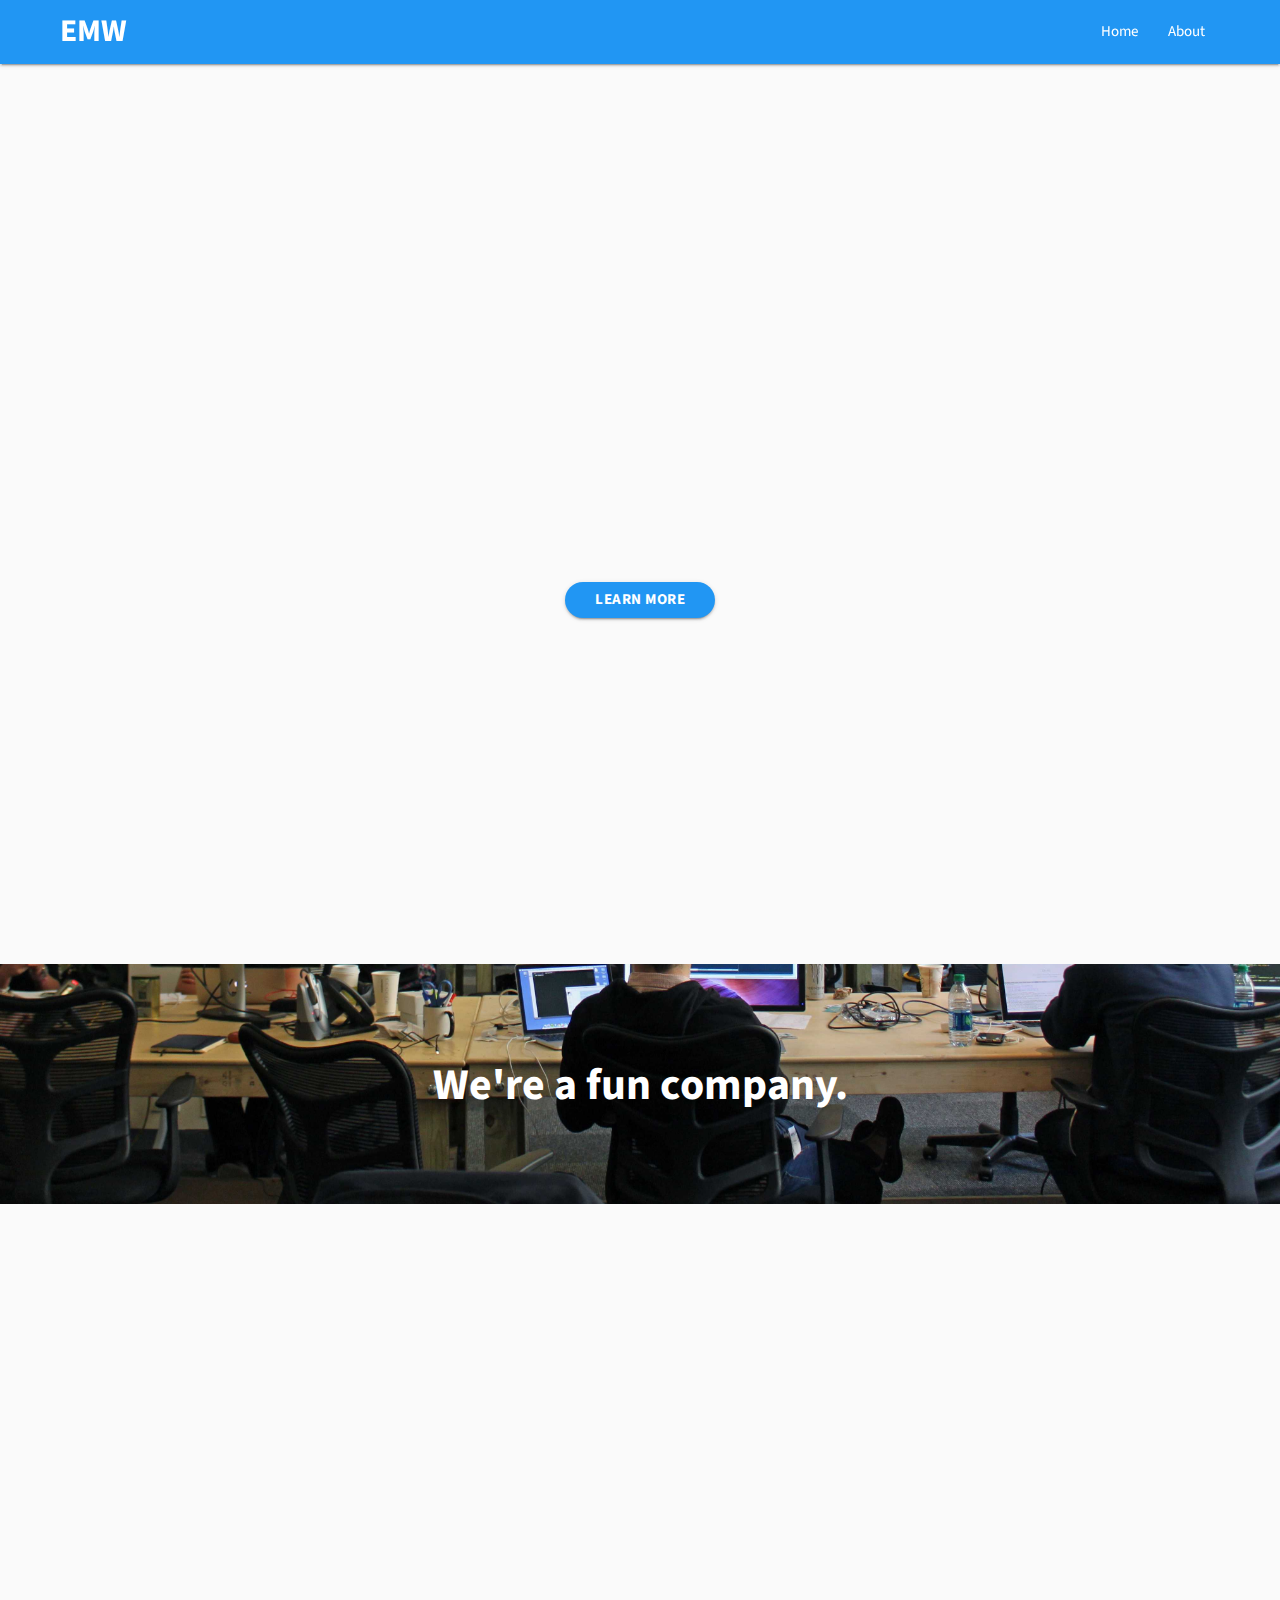
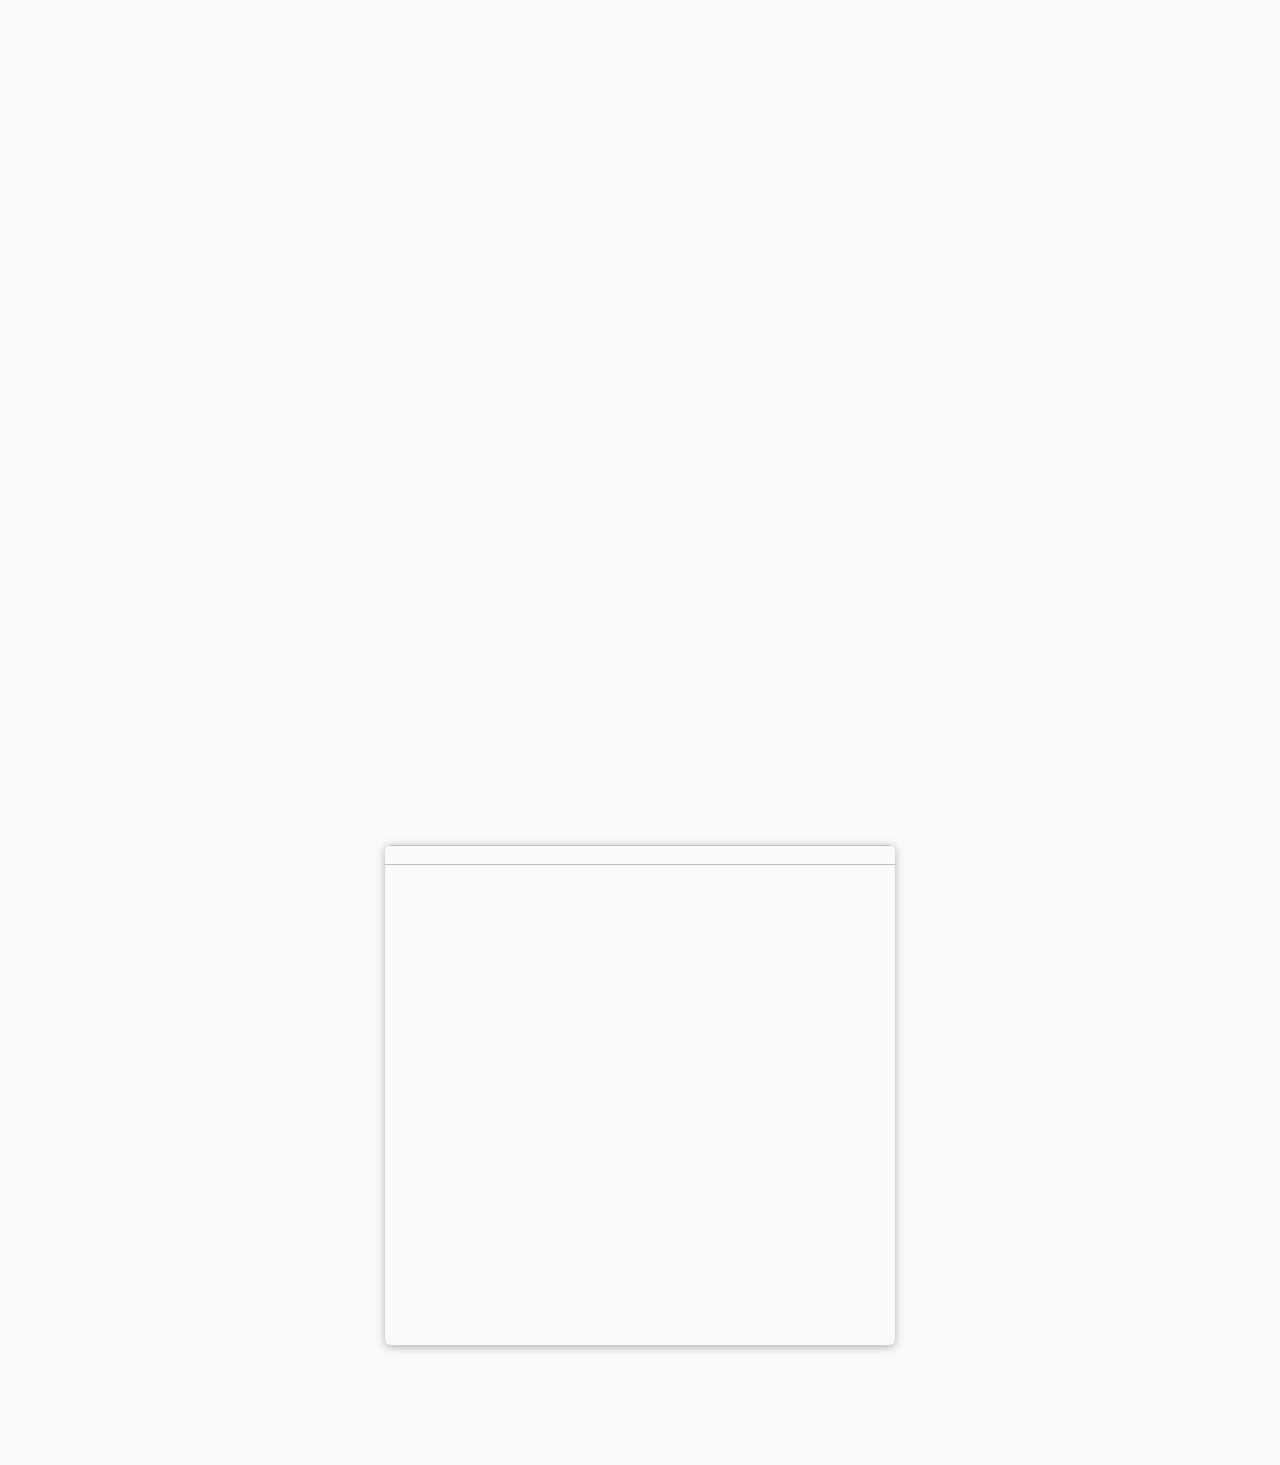
==== commit 99dc99f9: "Removed bower components and added card" ====
--- a/index.html
+++ b/index.html
@@ -1 +1 @@
-<!doctype html><html><head><meta charset="utf-8"><meta name="description" content=""><meta name="viewport" content="width=device-width,initial-scale=1"><title>EveryMaterialWebsite</title><link href="https://fonts.googleapis.com/css?family=Source+Sans+Pro:300,400,700,900" rel="stylesheet"><link rel="stylesheet" href="https://maxcdn.bootstrapcdn.com/font-awesome/4.7.0/css/font-awesome.min.css"><link rel="stylesheet" href="https://cdnjs.cloudflare.com/ajax/libs/animate.css/3.4.0/animate.min.css"><link rel="apple-touch-icon" href="apple-touch-icon.png"><link rel="stylesheet" href="styles/vendor.css"><link rel="stylesheet" href="styles/main.css"></head><body><script src="scripts/vendor.js"></script><div class="navbar-fixed"><nav class="blue"><div class="nav-wrapper"><a href="https://callaunchpad.org" target="_blank" class="brand-logo">EMW</a><ul class="right hide-on-med-and-down"><li><a class="intro-btn">Home</a></li><li><a class="about-btn">About</a></li></ul></div></nav></div><div id="intro"><div class="valign-wrapper"><div class="valign"><h1>Every Material Website</h1><h4>Welcome to Google!</h4><a class="about-btn waves-effect waves-light btn blue">Learn More</a></div></div></div><div class="parallax-container"><div class="parallax valign-wrapper"><img src="images/fun.jpg"><div class="valign"><h3>We're a fun company.</h3></div></div></div><div id="about" class="container"><div class="row"><div class="col s12 m3"><div class="center"><i class="fa fa-telegram" aria-hidden="true"></i><h3>Clique</h3></div><p>You'll probably see this design style a billion times and question why you seem to never get tired of it. Then, you'll probably realize that it's because you're basic.</p></div><div class="col s12 m3 offset-m1"><div class="center"><i class="fa fa-battery-three-quarters" aria-hidden="true"></i><h3>Overused</h3></div><p>But this style seems to catch on for some reason in the tech industry. Heck even Google is crazy about this design style.</p></div><div class="col s12 m3 offset-m1"><div class="center"><i class="fa fa-database" aria-hidden="true"></i><h3>Unoriginal</h3></div><p>It could be worse though. Just look at Twitter Bootstrap. That stuff looks ugly as hell. Material design may be overused, but it's definitely here to stay for a while.</p></div></div></div><script src="scripts/main.js"></script></body></html>+<!doctype html><html><head><meta charset="utf-8"><meta name="description" content=""><meta name="viewport" content="width=device-width,initial-scale=1"><title>EveryMaterialWebsite</title><link href="https://fonts.googleapis.com/css?family=Source+Sans+Pro:300,400,700,900" rel="stylesheet"><link rel="stylesheet" href="https://maxcdn.bootstrapcdn.com/font-awesome/4.7.0/css/font-awesome.min.css"><link rel="stylesheet" href="https://cdnjs.cloudflare.com/ajax/libs/animate.css/3.4.0/animate.min.css"><link rel="apple-touch-icon" href="apple-touch-icon.png"><link rel="stylesheet" href="styles/vendor.css"><link rel="stylesheet" href="styles/main.css"></head><body><script src="scripts/vendor.js"></script><div class="navbar-fixed"><nav class="blue"><div class="nav-wrapper"><a href="https://callaunchpad.org" target="_blank" class="brand-logo">EMW</a><ul class="right hide-on-med-and-down"><li><a class="intro-btn">Home</a></li><li><a class="about-btn">About</a></li></ul></div></nav></div><div id="intro"><div class="valign-wrapper"><div class="valign"><h1>Every Material Website</h1><h4>Welcome to Google!</h4><a class="about-btn waves-effect waves-light btn blue">Learn More</a></div></div></div><div class="parallax-container"><div class="parallax valign-wrapper"><img src="images/fun.jpg"><div class="valign"><h3>We're a fun company.</h3></div></div></div><div id="about" class="container"><div class="row"><div class="col1 col s12 m3"><div class="center"><i class="fa fa-telegram" aria-hidden="true"></i><h3>Cliche</h3></div><p>You'll probably see this design style a billion times and question why you seem to never get tired of it. Then, you'll probably realize that it's because you're basic.</p></div><div class="col2 col s12 m3 offset-m1"><div class="center"><i class="fa fa-battery-three-quarters" aria-hidden="true"></i><h3>Overused</h3></div><p>But this style seems to catch on for some reason in the tech industry. Heck even Google is crazy about this design style.</p></div><div class="col3 col s12 m3 offset-m1"><div class="center"><i class="fa fa-database" aria-hidden="true"></i><h3>Unoriginal</h3></div><p>It could be worse though. Just look at Twitter Bootstrap. That stuff looks ugly as hell. Material design may be overused, but it's definitely here to stay for a while.</p></div><div class="col4 col s12 m3"><div class="center"><i class="fa fa-telegram" aria-hidden="true"></i><h3>Cliche</h3></div><p>You'll probably see this design style a billion times and question why you seem to never get tired of it. Then, you'll probably realize that it's because you're basic.</p></div><div class="col5 col s12 m3 offset-m1"><div class="center"><i class="fa fa-battery-three-quarters" aria-hidden="true"></i><h3>Overused</h3></div><p>But this style seems to catch on for some reason in the tech industry. Heck even Google is crazy about this design style.</p></div><div class="col6 col s12 m3 offset-m1"><div class="center"><i class="fa fa-database" aria-hidden="true"></i><h3>Unoriginal</h3></div><p>It could be worse though. Just look at Twitter Bootstrap. That stuff looks ugly as hell. Material design may be overused, but it's definitely here to stay for a while.</p></div></div></div><div id="card-wrapper"><a href="https://callaunchpad.org" target="_blank"><div class="launchpad-card card-background"><figure class="card-image"><img src="https://cms-assets.tutsplus.com/uploads/users/107/posts/25888/image/flat-icon-design6-%5BConverted%5D.jpg" height="500" width="600" alt=""></figure><div class="layer cover"></div><div class="summary cover"><span class="meta category">Launchpad</span><h2 class="title">Web Development</h2><address class="meta designer">Frontend</address></div></div></a></div><script src="scripts/main.js"></script></body></html>--- a/styles/main.css
+++ b/styles/main.css
@@ -14,4 +14,4 @@
 /*!
  * Default mobile-first, responsive styling for pickadate.js
  * Demo: http://amsul.github.io/pickadate.js
- */.picker__frame,.picker__holder{bottom:0;left:0;right:0;top:100%}.picker__holder{position:fixed;-webkit-transition:background .15s ease-out,top 0s .15s;transition:background .15s ease-out,top 0s .15s;-webkit-backface-visibility:hidden}.picker__frame{position:absolute;min-width:256px;width:300px;max-height:350px;-ms-filter:"progid:DXImageTransform.Microsoft.Alpha(Opacity=0)";filter:alpha(opacity=0);-moz-opacity:0;opacity:0;-webkit-transition:all .15s ease-out;transition:all .15s ease-out}@media (min-height:28.875em){.picker__frame{overflow:visible;top:auto;bottom:-100%;max-height:80%}}@media (min-height:40.125em){.picker__frame{margin-bottom:7.5%}}.picker__wrap{display:table;width:100%;height:100%}@media (min-height:28.875em){.picker__wrap{display:block}}.picker__box{background:#fff;display:table-cell;vertical-align:middle}@media (min-height:28.875em){.picker__box{display:block;border:1px solid #777;border-top-color:#898989;border-bottom-width:0;border-radius:5px 5px 0 0;box-shadow:0 12px 36px 16px rgba(0,0,0,.24)}}.picker--opened .picker__holder{top:0;background:transparent;-ms-filter:"progid:DXImageTransform.Microsoft.gradient(startColorstr=#1E000000,endColorstr=#1E000000)";zoom:1;background:rgba(0,0,0,.32);-webkit-transition:background .15s ease-out;transition:background .15s ease-out}.picker--opened .picker__frame{top:0;-ms-filter:"progid:DXImageTransform.Microsoft.Alpha(Opacity=100)";filter:alpha(opacity=100);-moz-opacity:1;opacity:1}@media (min-height:35.875em){.picker--opened .picker__frame{top:10%;bottom:auto}}.picker__input.picker__input--active{border-color:#e3f2fd}.picker__frame{margin:0 auto;max-width:325px}@media (min-height:38.875em){.picker--opened .picker__frame{top:10%;bottom:auto}}.picker__box{padding:0 1em}.picker__header{text-align:center;position:relative;margin-top:.75em}.picker__month,.picker__year{display:inline-block;margin-left:.25em;margin-right:.25em}.picker__select--month,.picker__select--year{height:2em;padding:0;margin-left:.25em;margin-right:.25em}.picker__select--month.browser-default{display:inline;background-color:#fff;width:40%}.picker__select--year.browser-default{display:inline;background-color:#fff;width:26%}.picker__select--month:focus,.picker__select--year:focus{border-color:rgba(0,0,0,.05)}.picker__nav--next,.picker__nav--prev{position:absolute;padding:.5em 1.25em;width:1em;height:1em;box-sizing:content-box;top:-.25em}.picker__nav--prev{left:-1em;padding-right:1.25em}.picker__nav--next{right:-1em;padding-left:1.25em}.picker__nav--disabled,.picker__nav--disabled:before,.picker__nav--disabled:before:hover,.picker__nav--disabled:hover{cursor:default;background:none;border-right-color:#f5f5f5;border-left-color:#f5f5f5}.picker__table{border-collapse:collapse;border-spacing:0;table-layout:fixed;font-size:1rem;width:100%;margin-top:.75em}.picker__table,.picker__table td,.picker__table th{text-align:center}.picker__table td{margin:0;padding:0}.picker__weekday{width:14.285714286%;font-size:.75em;padding-bottom:.25em;color:#999;font-weight:500}@media (min-height:33.875em){.picker__weekday{padding-bottom:.5em}}.picker__day--today{position:relative;color:#595959;letter-spacing:-.3;padding:.75rem 0;font-weight:400;border:1px solid transparent}.picker__day--disabled:before{border-top-color:#aaa}.picker__day--infocus:hover{cursor:pointer;color:#000;font-weight:500}.picker__day--outfocus{display:none;padding:.75rem 0;color:#fff}.picker__day--outfocus:hover{cursor:pointer;color:#ddd;font-weight:500}.picker--focused .picker__day--highlighted,.picker__day--highlighted:hover{cursor:pointer}.picker--focused .picker__day--selected,.picker__day--selected,.picker__day--selected:hover{-webkit-transform:scale(.75);transform:scale(.75);background:#0089ec}.picker--focused .picker__day--disabled,.picker__day--disabled,.picker__day--disabled:hover{background:#f5f5f5;border-color:#f5f5f5;color:#ddd;cursor:default}.picker__day--highlighted.picker__day--disabled,.picker__day--highlighted.picker__day--disabled:hover{background:#bbb}.picker__footer{text-align:center;display:-webkit-box;display:-ms-flexbox;display:flex;-webkit-box-align:center;-ms-flex-align:center;align-items:center;-webkit-box-pack:justify;-ms-flex-pack:justify;justify-content:space-between}.picker__button--clear,.picker__button--close,.picker__button--today{border:1px solid #fff;background:#fff;font-size:.8em;padding:.66em 0;font-weight:700;width:33%;display:inline-block;vertical-align:bottom}.picker__button--clear:hover,.picker__button--close:hover,.picker__button--today:hover{cursor:pointer;color:#000;background:#b1dcfb;border-bottom-color:#b1dcfb}.picker__button--clear:focus,.picker__button--close:focus,.picker__button--today:focus{background:#b1dcfb;border-color:rgba(0,0,0,.05);outline:none}.picker__button--clear:before,.picker__button--close:before,.picker__button--today:before{position:relative;display:inline-block;height:0}.picker__button--clear:before,.picker__button--today:before{content:" ";margin-right:.45em}.picker__button--today:before{top:-.05em;width:0;border-top:.66em solid #0059bc;border-left:.66em solid transparent}.picker__button--clear:before{top:-.25em;width:.66em;border-top:3px solid #e20}.picker__button--close:before{content:"\D7";top:-.1em;vertical-align:top;font-size:1.1em;margin-right:.35em;color:#777}.picker__button--today[disabled],.picker__button--today[disabled]:hover{background:#f5f5f5;border-color:#f5f5f5;color:#ddd;cursor:default}.picker__button--today[disabled]:before{border-top-color:#aaa}.picker__box{border-radius:2px;overflow:hidden}.picker__date-display{text-align:center;background-color:#26a69a;color:#fff;padding-bottom:15px;font-weight:300}.picker__nav--next:hover,.picker__nav--prev:hover{cursor:pointer;color:#000;background:#a1ded8}.picker__weekday-display{background-color:#1f897f;padding:10px;font-weight:200;letter-spacing:.5;font-size:1rem;margin-bottom:15px}.picker__month-display{text-transform:uppercase;font-size:2rem}.picker__day-display{font-size:4.5rem;font-weight:400}.picker__year-display{font-size:1.8rem;color:hsla(0,0%,100%,.4)}.picker__box{padding:0}.picker__calendar-container{padding:0 1rem}.picker__calendar-container thead{border:none}.picker__table{margin-top:0;margin-bottom:.5em}.picker__day--infocus{color:#595959;letter-spacing:-.3;padding:.75rem 0;font-weight:400;border:1px solid transparent}.picker__day.picker__day--today{color:#26a69a}.picker__day.picker__day--today.picker__day--selected{color:#fff}.picker__weekday{font-size:.9rem}.picker--focused .picker__day--selected,.picker__day--selected,.picker__day--selected:hover{border-radius:50%;-webkit-transform:scale(.9);transform:scale(.9);background-color:#26a69a;color:#fff}.picker--focused .picker__day--selected.picker__day--outfocus,.picker__day--selected.picker__day--outfocus,.picker__day--selected:hover.picker__day--outfocus{background-color:#a1ded8}.picker__footer{text-align:right;padding:5px 10px}.picker__close,.picker__today{font-size:1.1rem;padding:0 1rem;color:#26a69a}.picker__nav--next:before,.picker__nav--prev:before{content:" ";border-top:.5em solid transparent;border-bottom:.5em solid transparent;border-right:.75em solid #676767;width:0;height:0;display:block;margin:0 auto}.picker__nav--next:before{border-right:0;border-left:.75em solid #676767}button.picker__clear:focus,button.picker__close:focus,button.picker__today:focus{background-color:#a1ded8}.picker__list{list-style:none;padding:.75em 0 4.2em;margin:0}.picker__list-item{border-bottom:1px solid #ddd;border-top:1px solid #ddd;margin-bottom:-1px;position:relative;background:#fff;padding:.75em 1.25em}@media (min-height:46.75em){.picker__list-item{padding:.5em 1em}}.picker__list-item:hover{cursor:pointer;color:#000;background:#b1dcfb}.picker__list-item--highlighted,.picker__list-item:hover{border-color:#0089ec;z-index:10}.picker--focused .picker__list-item--highlighted,.picker__list-item--highlighted:hover{cursor:pointer;color:#000;background:#b1dcfb}.picker--focused .picker__list-item--selected,.picker__list-item--selected,.picker__list-item--selected:hover{background:#0089ec;color:#fff;z-index:10}.picker--focused .picker__list-item--disabled,.picker__list-item--disabled,.picker__list-item--disabled:hover{background:#f5f5f5;border-color:#f5f5f5;color:#ddd;cursor:default;border-color:#ddd;z-index:auto}.picker--time .picker__button--clear{display:block;width:80%;margin:1em auto 0;padding:1em 1.25em;background:none;border:0;font-weight:500;font-size:.67em;text-align:center;text-transform:uppercase;color:#666}.picker--time .picker__button--clear:focus,.picker--time .picker__button--clear:hover{color:#000;background:#b1dcfb;background:#e20;border-color:#e20;cursor:pointer;color:#fff;outline:none}.picker--time .picker__button--clear:before{top:-.25em;color:#666;font-size:1.25em;font-weight:700}.picker--time .picker__button--clear:focus:before,.picker--time .picker__button--clear:hover:before{color:#fff}.picker--time .picker__frame{min-width:256px;max-width:320px}.picker--time .picker__box{font-size:1em;background:#f2f2f2;padding:0}@media (min-height:40.125em){.picker--time .picker__box{margin-bottom:5em}}#intro div.valign-wrapper{height:100vh}#intro div.valign-wrapper div.valign{margin:0 auto;text-align:center}#intro div.valign-wrapper div.valign h1{opacity:0;font-weight:700;color:#424242;margin-bottom:.2em}#intro div.valign-wrapper div.valign h4{opacity:0;margin-top:0;margin-bottom:.6em;font-weight:300}#intro div.valign-wrapper div.valign a.btn,#intro div.valign-wrapper div.valign a.btn-large{opacity:0;border-radius:50px;font-weight:700}#about{padding-top:6em;padding-bottom:6em}#about i{font-size:4rem;height:60px}#about h3{font-weight:700;font-size:2.4rem}#about p{font-size:1.4rem;letter-spacing:-.02rem;font-weight:300}body{background:#fafafa;font-family:Source Sans Pro,Helvetica,Arial,sans-serif;color:#333}nav{padding-left:4em;padding-right:4em}nav .brand-logo{font-weight:700}nav ul li a{font-weight:400}.parallax-container{height:240px}.parallax-container img{width:100%}.parallax-container div.valign{margin:0 auto;z-index:1}.parallax-container div.valign h3{color:#fff;font-weight:700}@media only screen and (max-width:600px){.parallax-container div.valign h3{text-align:center;font-size:2.6rem}}+ */.picker__frame,.picker__holder{bottom:0;left:0;right:0;top:100%}.picker__holder{position:fixed;-webkit-transition:background .15s ease-out,top 0s .15s;transition:background .15s ease-out,top 0s .15s;-webkit-backface-visibility:hidden}.picker__frame{position:absolute;min-width:256px;width:300px;max-height:350px;-ms-filter:"progid:DXImageTransform.Microsoft.Alpha(Opacity=0)";filter:alpha(opacity=0);-moz-opacity:0;opacity:0;-webkit-transition:all .15s ease-out;transition:all .15s ease-out}@media (min-height:28.875em){.picker__frame{overflow:visible;top:auto;bottom:-100%;max-height:80%}}@media (min-height:40.125em){.picker__frame{margin-bottom:7.5%}}.picker__wrap{display:table;width:100%;height:100%}@media (min-height:28.875em){.picker__wrap{display:block}}.picker__box{background:#fff;display:table-cell;vertical-align:middle}@media (min-height:28.875em){.picker__box{display:block;border:1px solid #777;border-top-color:#898989;border-bottom-width:0;border-radius:5px 5px 0 0;box-shadow:0 12px 36px 16px rgba(0,0,0,.24)}}.picker--opened .picker__holder{top:0;background:transparent;-ms-filter:"progid:DXImageTransform.Microsoft.gradient(startColorstr=#1E000000,endColorstr=#1E000000)";zoom:1;background:rgba(0,0,0,.32);-webkit-transition:background .15s ease-out;transition:background .15s ease-out}.picker--opened .picker__frame{top:0;-ms-filter:"progid:DXImageTransform.Microsoft.Alpha(Opacity=100)";filter:alpha(opacity=100);-moz-opacity:1;opacity:1}@media (min-height:35.875em){.picker--opened .picker__frame{top:10%;bottom:auto}}.picker__input.picker__input--active{border-color:#e3f2fd}.picker__frame{margin:0 auto;max-width:325px}@media (min-height:38.875em){.picker--opened .picker__frame{top:10%;bottom:auto}}.picker__box{padding:0 1em}.picker__header{text-align:center;position:relative;margin-top:.75em}.picker__month,.picker__year{display:inline-block;margin-left:.25em;margin-right:.25em}.picker__select--month,.picker__select--year{height:2em;padding:0;margin-left:.25em;margin-right:.25em}.picker__select--month.browser-default{display:inline;background-color:#fff;width:40%}.picker__select--year.browser-default{display:inline;background-color:#fff;width:26%}.picker__select--month:focus,.picker__select--year:focus{border-color:rgba(0,0,0,.05)}.picker__nav--next,.picker__nav--prev{position:absolute;padding:.5em 1.25em;width:1em;height:1em;box-sizing:content-box;top:-.25em}.picker__nav--prev{left:-1em;padding-right:1.25em}.picker__nav--next{right:-1em;padding-left:1.25em}.picker__nav--disabled,.picker__nav--disabled:before,.picker__nav--disabled:before:hover,.picker__nav--disabled:hover{cursor:default;background:none;border-right-color:#f5f5f5;border-left-color:#f5f5f5}.picker__table{border-collapse:collapse;border-spacing:0;table-layout:fixed;font-size:1rem;width:100%;margin-top:.75em}.picker__table,.picker__table td,.picker__table th{text-align:center}.picker__table td{margin:0;padding:0}.picker__weekday{width:14.285714286%;font-size:.75em;padding-bottom:.25em;color:#999;font-weight:500}@media (min-height:33.875em){.picker__weekday{padding-bottom:.5em}}.picker__day--today{position:relative;color:#595959;letter-spacing:-.3;padding:.75rem 0;font-weight:400;border:1px solid transparent}.picker__day--disabled:before{border-top-color:#aaa}.picker__day--infocus:hover{cursor:pointer;color:#000;font-weight:500}.picker__day--outfocus{display:none;padding:.75rem 0;color:#fff}.picker__day--outfocus:hover{cursor:pointer;color:#ddd;font-weight:500}.picker--focused .picker__day--highlighted,.picker__day--highlighted:hover{cursor:pointer}.picker--focused .picker__day--selected,.picker__day--selected,.picker__day--selected:hover{-webkit-transform:scale(.75);transform:scale(.75);background:#0089ec}.picker--focused .picker__day--disabled,.picker__day--disabled,.picker__day--disabled:hover{background:#f5f5f5;border-color:#f5f5f5;color:#ddd;cursor:default}.picker__day--highlighted.picker__day--disabled,.picker__day--highlighted.picker__day--disabled:hover{background:#bbb}.picker__footer{text-align:center;display:-webkit-box;display:-ms-flexbox;display:flex;-webkit-box-align:center;-ms-flex-align:center;align-items:center;-webkit-box-pack:justify;-ms-flex-pack:justify;justify-content:space-between}.picker__button--clear,.picker__button--close,.picker__button--today{border:1px solid #fff;background:#fff;font-size:.8em;padding:.66em 0;font-weight:700;width:33%;display:inline-block;vertical-align:bottom}.picker__button--clear:hover,.picker__button--close:hover,.picker__button--today:hover{cursor:pointer;color:#000;background:#b1dcfb;border-bottom-color:#b1dcfb}.picker__button--clear:focus,.picker__button--close:focus,.picker__button--today:focus{background:#b1dcfb;border-color:rgba(0,0,0,.05);outline:none}.picker__button--clear:before,.picker__button--close:before,.picker__button--today:before{position:relative;display:inline-block;height:0}.picker__button--clear:before,.picker__button--today:before{content:" ";margin-right:.45em}.picker__button--today:before{top:-.05em;width:0;border-top:.66em solid #0059bc;border-left:.66em solid transparent}.picker__button--clear:before{top:-.25em;width:.66em;border-top:3px solid #e20}.picker__button--close:before{content:"\D7";top:-.1em;vertical-align:top;font-size:1.1em;margin-right:.35em;color:#777}.picker__button--today[disabled],.picker__button--today[disabled]:hover{background:#f5f5f5;border-color:#f5f5f5;color:#ddd;cursor:default}.picker__button--today[disabled]:before{border-top-color:#aaa}.picker__box{border-radius:2px;overflow:hidden}.picker__date-display{text-align:center;background-color:#26a69a;color:#fff;padding-bottom:15px;font-weight:300}.picker__nav--next:hover,.picker__nav--prev:hover{cursor:pointer;color:#000;background:#a1ded8}.picker__weekday-display{background-color:#1f897f;padding:10px;font-weight:200;letter-spacing:.5;font-size:1rem;margin-bottom:15px}.picker__month-display{text-transform:uppercase;font-size:2rem}.picker__day-display{font-size:4.5rem;font-weight:400}.picker__year-display{font-size:1.8rem;color:hsla(0,0%,100%,.4)}.picker__box{padding:0}.picker__calendar-container{padding:0 1rem}.picker__calendar-container thead{border:none}.picker__table{margin-top:0;margin-bottom:.5em}.picker__day--infocus{color:#595959;letter-spacing:-.3;padding:.75rem 0;font-weight:400;border:1px solid transparent}.picker__day.picker__day--today{color:#26a69a}.picker__day.picker__day--today.picker__day--selected{color:#fff}.picker__weekday{font-size:.9rem}.picker--focused .picker__day--selected,.picker__day--selected,.picker__day--selected:hover{border-radius:50%;-webkit-transform:scale(.9);transform:scale(.9);background-color:#26a69a;color:#fff}.picker--focused .picker__day--selected.picker__day--outfocus,.picker__day--selected.picker__day--outfocus,.picker__day--selected:hover.picker__day--outfocus{background-color:#a1ded8}.picker__footer{text-align:right;padding:5px 10px}.picker__close,.picker__today{font-size:1.1rem;padding:0 1rem;color:#26a69a}.picker__nav--next:before,.picker__nav--prev:before{content:" ";border-top:.5em solid transparent;border-bottom:.5em solid transparent;border-right:.75em solid #676767;width:0;height:0;display:block;margin:0 auto}.picker__nav--next:before{border-right:0;border-left:.75em solid #676767}button.picker__clear:focus,button.picker__close:focus,button.picker__today:focus{background-color:#a1ded8}.picker__list{list-style:none;padding:.75em 0 4.2em;margin:0}.picker__list-item{border-bottom:1px solid #ddd;border-top:1px solid #ddd;margin-bottom:-1px;position:relative;background:#fff;padding:.75em 1.25em}@media (min-height:46.75em){.picker__list-item{padding:.5em 1em}}.picker__list-item:hover{cursor:pointer;color:#000;background:#b1dcfb}.picker__list-item--highlighted,.picker__list-item:hover{border-color:#0089ec;z-index:10}.picker--focused .picker__list-item--highlighted,.picker__list-item--highlighted:hover{cursor:pointer;color:#000;background:#b1dcfb}.picker--focused .picker__list-item--selected,.picker__list-item--selected,.picker__list-item--selected:hover{background:#0089ec;color:#fff;z-index:10}.picker--focused .picker__list-item--disabled,.picker__list-item--disabled,.picker__list-item--disabled:hover{background:#f5f5f5;border-color:#f5f5f5;color:#ddd;cursor:default;border-color:#ddd;z-index:auto}.picker--time .picker__button--clear{display:block;width:80%;margin:1em auto 0;padding:1em 1.25em;background:none;border:0;font-weight:500;font-size:.67em;text-align:center;text-transform:uppercase;color:#666}.picker--time .picker__button--clear:focus,.picker--time .picker__button--clear:hover{color:#000;background:#b1dcfb;background:#e20;border-color:#e20;cursor:pointer;color:#fff;outline:none}.picker--time .picker__button--clear:before{top:-.25em;color:#666;font-size:1.25em;font-weight:700}.picker--time .picker__button--clear:focus:before,.picker--time .picker__button--clear:hover:before{color:#fff}.picker--time .picker__frame{min-width:256px;max-width:320px}.picker--time .picker__box{font-size:1em;background:#f2f2f2;padding:0}@media (min-height:40.125em){.picker--time .picker__box{margin-bottom:5em}}#intro div.valign-wrapper{height:100vh}#intro div.valign-wrapper div.valign{margin:0 auto;text-align:center}#intro div.valign-wrapper div.valign h1{opacity:0;font-weight:700;color:#424242;margin-bottom:.2em}#intro div.valign-wrapper div.valign h4{opacity:0;margin-top:0;margin-bottom:.6em;font-weight:300}#intro div.valign-wrapper div.valign a.btn,#intro div.valign-wrapper div.valign a.btn-large{opacity:0;border-radius:50px;font-weight:700}#about{padding-top:6em;padding-bottom:6em}#about i{font-size:4rem;height:60px}#about h3{font-weight:700;font-size:2.4rem}#about p{font-size:1.4rem;letter-spacing:-.02rem;font-weight:300}#about div.col{margin-bottom:6em;opacity:0}#card-wrapper{padding-bottom:8em}#card-wrapper figure{margin:0}#card-wrapper img{max-width:100%;height:auto}#card-wrapper .card-background{position:relative;display:-webkit-box;display:-ms-flexbox;display:flex;overflow:hidden;-webkit-box-orient:vertical;-webkit-box-direction:normal;-ms-flex-direction:column;flex-direction:column;cursor:pointer;-webkit-transition:box-shadow .5s cubic-bezier(.215,.61,.355,1),-webkit-transform .5s cubic-bezier(.215,.61,.355,1);transition:box-shadow .5s cubic-bezier(.215,.61,.355,1),-webkit-transform .5s cubic-bezier(.215,.61,.355,1);transition:transform .5s cubic-bezier(.215,.61,.355,1),box-shadow .5s cubic-bezier(.215,.61,.355,1);transition:transform .5s cubic-bezier(.215,.61,.355,1),box-shadow .5s cubic-bezier(.215,.61,.355,1),-webkit-transform .5s cubic-bezier(.215,.61,.355,1);-webkit-transform:perspective(600px) translateZ(0);transform:perspective(600px) translateZ(0);border-radius:6px;box-shadow:0 2px 10px rgba(0,0,0,.3);-webkit-box-align:center;-ms-flex-align:center;align-items:center;max-width:510px;height:auto;margin-top:30px;margin-right:auto;margin-left:auto}#card-wrapper .card-background .cover{position:absolute;top:0;left:0;width:100%;height:100%}#card-wrapper .card-image{position:relative;z-index:3;padding:0;-webkit-transition:-webkit-transform .2s;transition:-webkit-transform .2s;transition:transform .2s;transition:transform .2s,-webkit-transform .2s}#card-wrapper .card-image img{display:block;-webkit-transition:box-shadow .2s;transition:box-shadow .2s}#card-wrapper .layer{z-index:10;-webkit-transition:opacity 1s cubic-bezier(.215,.61,.355,1);transition:opacity 1s cubic-bezier(.215,.61,.355,1);opacity:0;background:#9d50bb;background:-webkit-linear-gradient(120deg,#9d50bb,#4096ee);background:-webkit-linear-gradient(330deg,#9d50bb,#4096ee);background:linear-gradient(120deg,#9d50bb,#4096ee)}#card-wrapper .summary{z-index:20;padding:25px;display:-webkit-box;display:-ms-flexbox;display:flex;-webkit-box-orient:vertical;-webkit-box-direction:normal;-ms-flex-direction:column;flex-direction:column;-webkit-transform:perspective(600px) translate3d(0,100%,0);transform:perspective(600px) translate3d(0,100%,0);text-align:center;color:#fff;-webkit-box-pack:center;-ms-flex-pack:center;justify-content:center}#card-wrapper .title{margin:8px 0;font-weight:900;-webkit-transform:translate3d(0,150px,50px);transform:translate3d(0,150px,50px);text-transform:uppercase;color:#fff;font-size:19px;line-height:1.48}@media screen and (max-width:1050px){#card-wrapper .title{font-size:24px}}#card-wrapper .meta.category{font-weight:900;-webkit-transform:translate3d(0,150px,40px);transform:translate3d(0,150px,40px);text-transform:uppercase;color:#ec407a;font-size:14px}#card-wrapper .meta.designer{font-style:italic;-webkit-transform:translate3d(0,150px,20px);transform:translate3d(0,150px,20px);font-size:12px}#card-wrapper .meta,#card-wrapper .title{-webkit-transition:-webkit-transform .5s cubic-bezier(.215,.61,.355,1);transition:-webkit-transform .5s cubic-bezier(.215,.61,.355,1);transition:transform .5s cubic-bezier(.215,.61,.355,1);transition:transform .5s cubic-bezier(.215,.61,.355,1),-webkit-transform .5s cubic-bezier(.215,.61,.355,1);text-shadow:0 2px 10px rgba(0,0,0,.38)}#card-wrapper .card-background:hover{box-shadow:0 15px 30px rgba(0,0,0,.3)}#card-wrapper .card-background:hover .layer{opacity:.9}#card-wrapper .card-background:hover .summary{-webkit-transform:translateZ(0);transform:translateZ(0)}#card-wrapper .card-background:hover .title{-webkit-transform:translateZ(50px);transform:translateZ(50px)}#card-wrapper .card-background:hover .meta.category{-webkit-transform:translateZ(40px);transform:translateZ(40px)}#card-wrapper .card-background:hover .meta.designer{-webkit-transition-delay:.05s;transition-delay:.05s;-webkit-transform:translateZ(20px);transform:translateZ(20px)}#card-wrapper .card-background,#card-wrapper .summary{-webkit-transform-style:preserve-3d;transform-style:preserve-3d;-webkit-backface-visibility:hidden;backface-visibility:hidden}body{background:#fafafa;font-family:Source Sans Pro,Helvetica,Arial,sans-serif;color:#333}nav{padding-left:4em;padding-right:4em}nav .brand-logo{font-weight:700}nav ul li a{font-weight:400}.parallax-container{height:240px}.parallax-container img{width:100%}.parallax-container div.valign{margin:0 auto;z-index:1}.parallax-container div.valign h3{color:#fff;font-weight:700}@media only screen and (max-width:600px){.parallax-container div.valign h3{text-align:center;font-size:2.6rem}}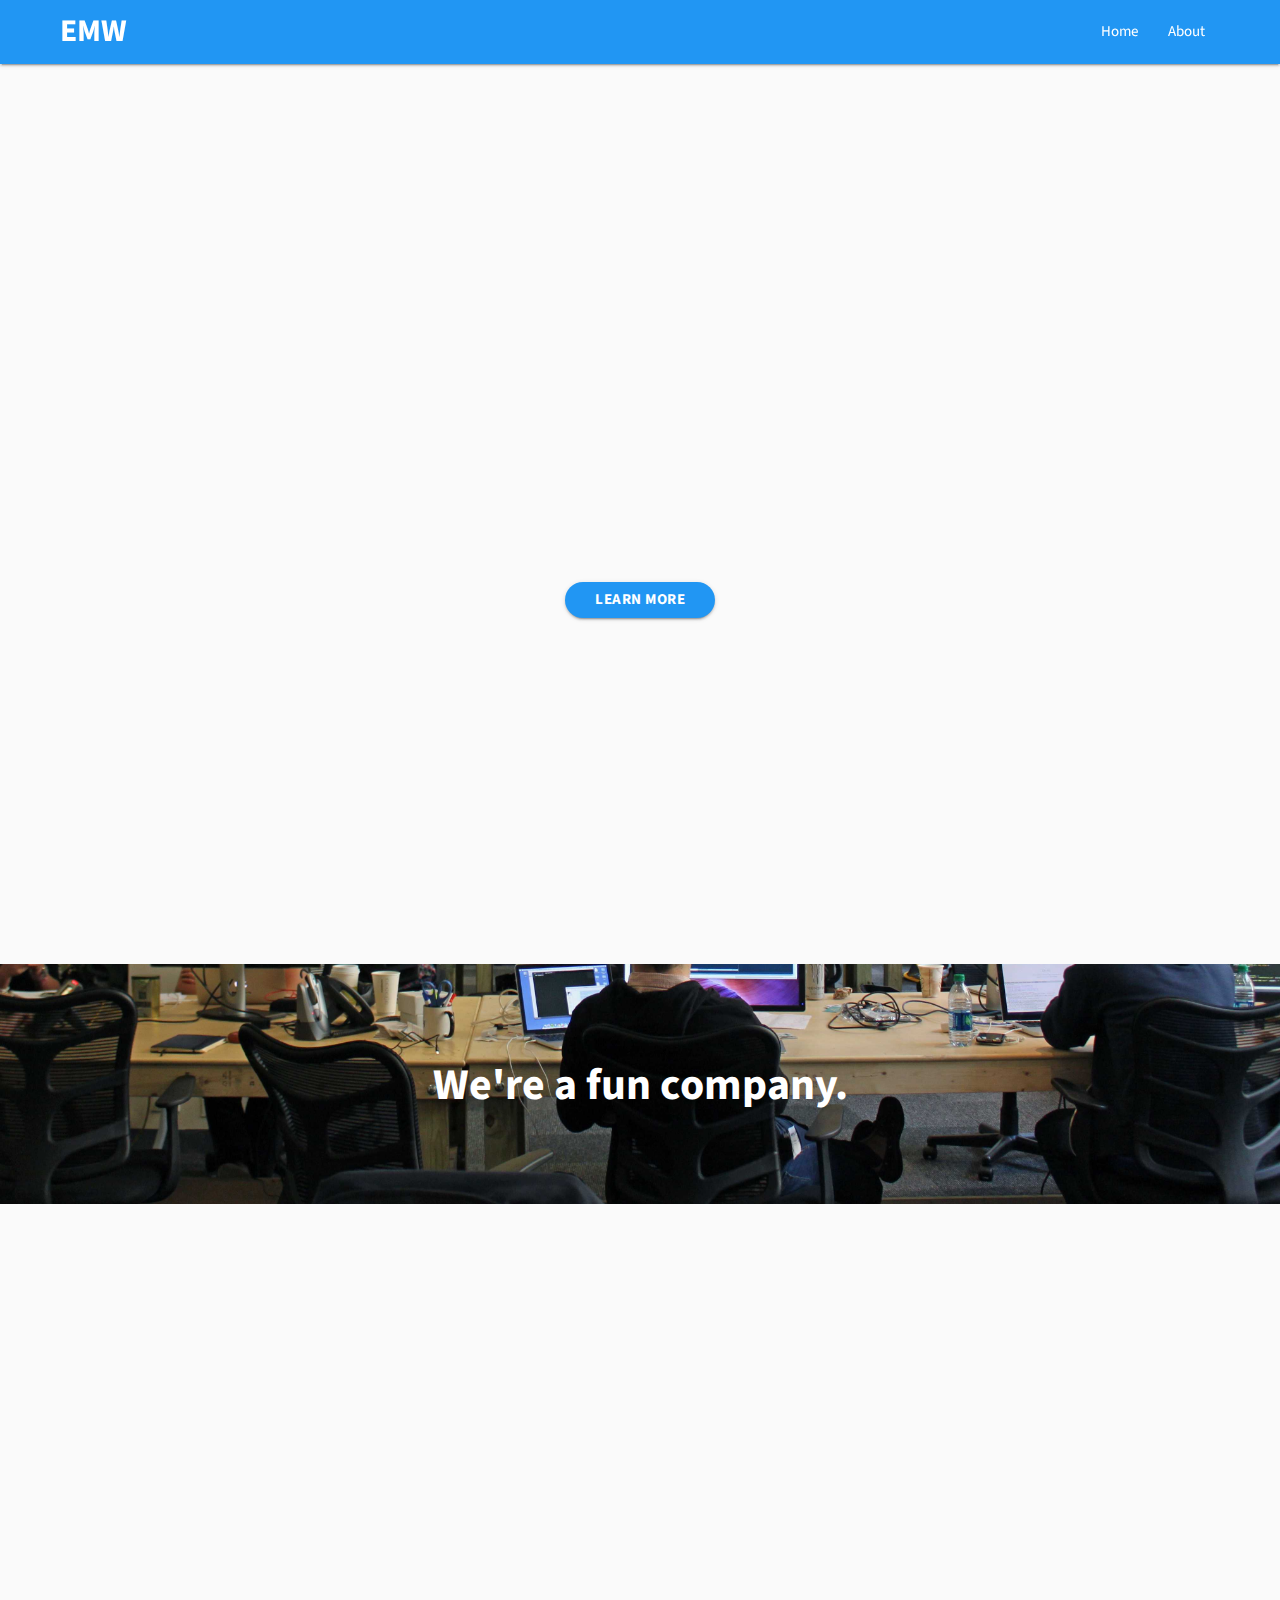
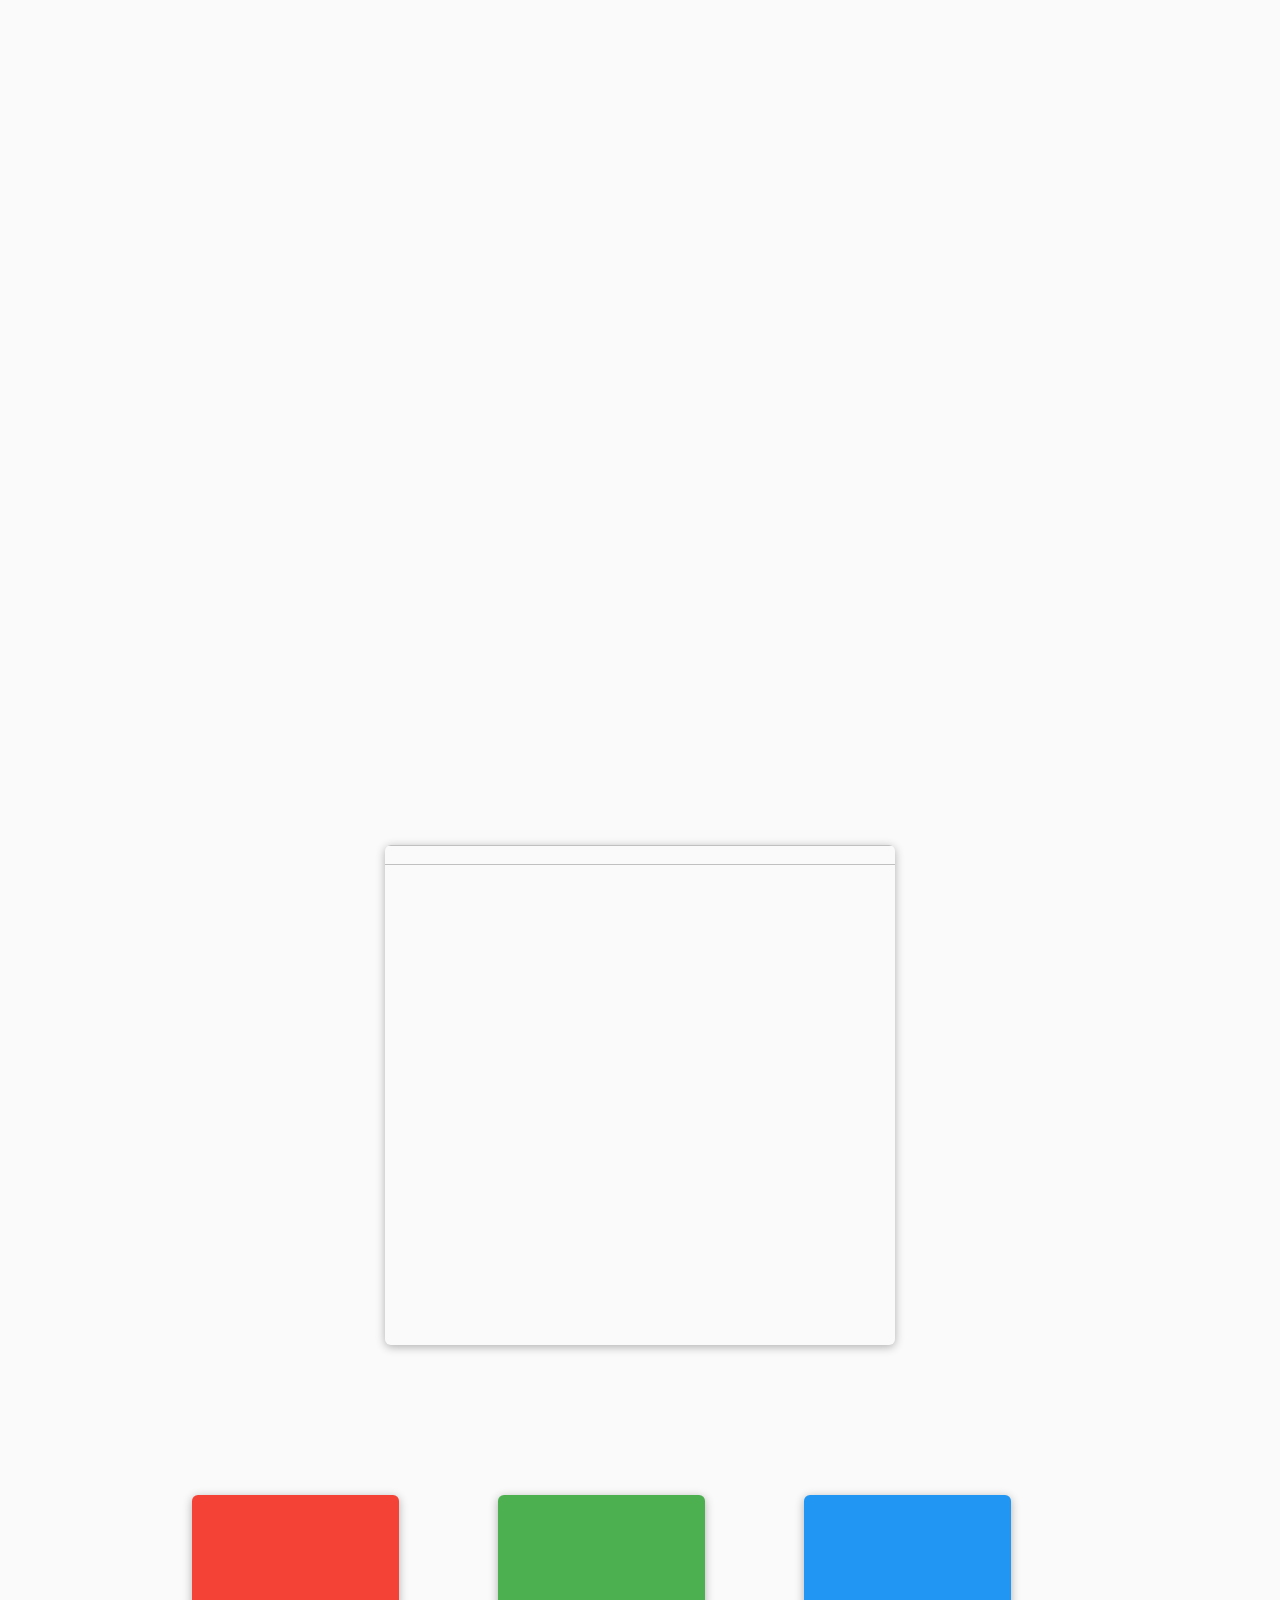
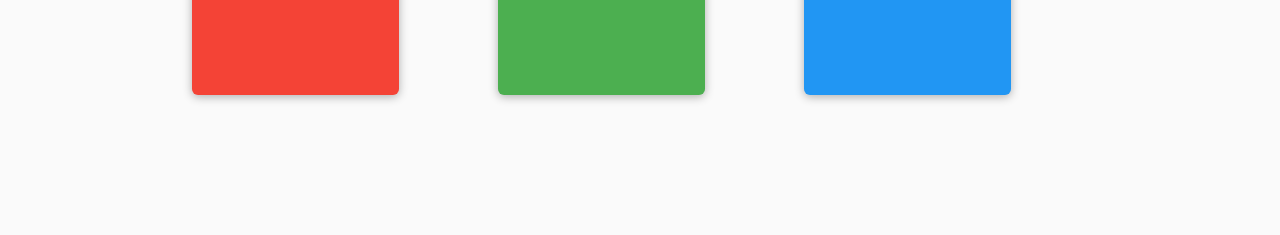
==== commit 428c9038: "Added cards" ====
--- a/index.html
+++ b/index.html
@@ -1 +1 @@
-<!doctype html><html><head><meta charset="utf-8"><meta name="description" content=""><meta name="viewport" content="width=device-width,initial-scale=1"><title>EveryMaterialWebsite</title><link href="https://fonts.googleapis.com/css?family=Source+Sans+Pro:300,400,700,900" rel="stylesheet"><link rel="stylesheet" href="https://maxcdn.bootstrapcdn.com/font-awesome/4.7.0/css/font-awesome.min.css"><link rel="stylesheet" href="https://cdnjs.cloudflare.com/ajax/libs/animate.css/3.4.0/animate.min.css"><link rel="apple-touch-icon" href="apple-touch-icon.png"><link rel="stylesheet" href="styles/vendor.css"><link rel="stylesheet" href="styles/main.css"></head><body><script src="scripts/vendor.js"></script><div class="navbar-fixed"><nav class="blue"><div class="nav-wrapper"><a href="https://callaunchpad.org" target="_blank" class="brand-logo">EMW</a><ul class="right hide-on-med-and-down"><li><a class="intro-btn">Home</a></li><li><a class="about-btn">About</a></li></ul></div></nav></div><div id="intro"><div class="valign-wrapper"><div class="valign"><h1>Every Material Website</h1><h4>Welcome to Google!</h4><a class="about-btn waves-effect waves-light btn blue">Learn More</a></div></div></div><div class="parallax-container"><div class="parallax valign-wrapper"><img src="images/fun.jpg"><div class="valign"><h3>We're a fun company.</h3></div></div></div><div id="about" class="container"><div class="row"><div class="col1 col s12 m3"><div class="center"><i class="fa fa-telegram" aria-hidden="true"></i><h3>Cliche</h3></div><p>You'll probably see this design style a billion times and question why you seem to never get tired of it. Then, you'll probably realize that it's because you're basic.</p></div><div class="col2 col s12 m3 offset-m1"><div class="center"><i class="fa fa-battery-three-quarters" aria-hidden="true"></i><h3>Overused</h3></div><p>But this style seems to catch on for some reason in the tech industry. Heck even Google is crazy about this design style.</p></div><div class="col3 col s12 m3 offset-m1"><div class="center"><i class="fa fa-database" aria-hidden="true"></i><h3>Unoriginal</h3></div><p>It could be worse though. Just look at Twitter Bootstrap. That stuff looks ugly as hell. Material design may be overused, but it's definitely here to stay for a while.</p></div><div class="col4 col s12 m3"><div class="center"><i class="fa fa-telegram" aria-hidden="true"></i><h3>Cliche</h3></div><p>You'll probably see this design style a billion times and question why you seem to never get tired of it. Then, you'll probably realize that it's because you're basic.</p></div><div class="col5 col s12 m3 offset-m1"><div class="center"><i class="fa fa-battery-three-quarters" aria-hidden="true"></i><h3>Overused</h3></div><p>But this style seems to catch on for some reason in the tech industry. Heck even Google is crazy about this design style.</p></div><div class="col6 col s12 m3 offset-m1"><div class="center"><i class="fa fa-database" aria-hidden="true"></i><h3>Unoriginal</h3></div><p>It could be worse though. Just look at Twitter Bootstrap. That stuff looks ugly as hell. Material design may be overused, but it's definitely here to stay for a while.</p></div></div></div><div id="card-wrapper"><a href="https://callaunchpad.org" target="_blank"><div class="launchpad-card card-background"><figure class="card-image"><img src="https://cms-assets.tutsplus.com/uploads/users/107/posts/25888/image/flat-icon-design6-%5BConverted%5D.jpg" height="500" width="600" alt=""></figure><div class="layer cover"></div><div class="summary cover"><span class="meta category">Launchpad</span><h2 class="title">Web Development</h2><address class="meta designer">Frontend</address></div></div></a></div><script src="scripts/main.js"></script></body></html>+<!doctype html><html><head><meta charset="utf-8"><meta name="description" content=""><meta name="viewport" content="width=device-width,initial-scale=1"><title>EveryMaterialWebsite</title><link href="https://fonts.googleapis.com/css?family=Source+Sans+Pro:300,400,700,900" rel="stylesheet"><link rel="stylesheet" href="https://maxcdn.bootstrapcdn.com/font-awesome/4.7.0/css/font-awesome.min.css"><link rel="stylesheet" href="https://cdnjs.cloudflare.com/ajax/libs/animate.css/3.4.0/animate.min.css"><link rel="apple-touch-icon" href="apple-touch-icon.png"><link rel="stylesheet" href="styles/vendor.css"><link rel="stylesheet" href="styles/main.css"></head><body><script src="scripts/vendor.js"></script><div class="navbar-fixed"><nav class="blue"><div class="nav-wrapper"><a href="https://callaunchpad.org" target="_blank" class="brand-logo">EMW</a><ul class="right hide-on-med-and-down"><li><a class="intro-btn">Home</a></li><li><a class="about-btn">About</a></li></ul></div></nav></div><div id="intro"><div class="valign-wrapper"><div class="valign"><h1>Every Material Website</h1><h4>Welcome to Google!</h4><a class="about-btn waves-effect waves-light btn blue">Learn More</a></div></div></div><div class="parallax-container"><div class="parallax valign-wrapper"><img src="images/fun.jpg"><div class="valign"><h3>We're a fun company.</h3></div></div></div><div id="about" class="container"><div class="row"><div class="col1 col s12 m3"><div class="center"><i class="fa fa-telegram" aria-hidden="true"></i><h3>Cliche</h3></div><p>You'll probably see this design style a billion times and question why you seem to never get tired of it. Then, you'll probably realize that it's because you're basic.</p></div><div class="col2 col s12 m3 offset-m1"><div class="center"><i class="fa fa-battery-three-quarters" aria-hidden="true"></i><h3>Overused</h3></div><p>But this style seems to catch on for some reason in the tech industry. Heck even Google is crazy about this design style.</p></div><div class="col3 col s12 m3 offset-m1"><div class="center"><i class="fa fa-database" aria-hidden="true"></i><h3>Unoriginal</h3></div><p>It could be worse though. Just look at Twitter Bootstrap. That stuff looks ugly as hell. Material design may be overused, but it's definitely here to stay for a while.</p></div><div class="col4 col s12 m3"><div class="center"><i class="fa fa-telegram" aria-hidden="true"></i><h3>Cliche</h3></div><p>You'll probably see this design style a billion times and question why you seem to never get tired of it. Then, you'll probably realize that it's because you're basic.</p></div><div class="col5 col s12 m3 offset-m1"><div class="center"><i class="fa fa-battery-three-quarters" aria-hidden="true"></i><h3>Overused</h3></div><p>But this style seems to catch on for some reason in the tech industry. Heck even Google is crazy about this design style.</p></div><div class="col6 col s12 m3 offset-m1"><div class="center"><i class="fa fa-database" aria-hidden="true"></i><h3>Unoriginal</h3></div><p>It could be worse though. Just look at Twitter Bootstrap. That stuff looks ugly as hell. Material design may be overused, but it's definitely here to stay for a while.</p></div></div></div><div class="card-wrapper"><a href="https://callaunchpad.org" target="_blank"><div class="launchpad-card card-background"><figure class="card-image"><img src="https://cms-assets.tutsplus.com/uploads/users/107/posts/25888/image/flat-icon-design6-%5BConverted%5D.jpg" height="500" width="600" alt=""></figure><div class="layer cover"></div><div class="summary cover"><span class="meta category">Launchpad</span><h2 class="title">Web Development</h2><address class="meta designer">Frontend</address></div></div></a></div><div class="container"><div class="row"><div class="col s12 m3"><div class="card-wrapper"><a href="https://callaunchpad.org" target="_blank"><div class="launchpad-card card-background red"><div class="card-image"></div><div class="layer cover"></div><div class="summary cover"><span class="meta category">Launchpad</span><h2 class="title">Web Development</h2><address class="meta designer">Frontend</address></div></div></a></div></div><div class="col s12 m3 offset-m1"><div class="card-wrapper"><a href="https://callaunchpad.org" target="_blank"><div class="launchpad-card card-background green"><div class="card-image"></div><div class="layer cover"></div><div class="summary cover"><span class="meta category">Launchpad</span><h2 class="title">Web Development</h2><address class="meta designer">Frontend</address></div></div></a></div></div><div class="col s12 m3 offset-m1"><div class="card-wrapper"><a href="https://callaunchpad.org" target="_blank"><div class="launchpad-card card-background blue"><div class="card-image"></div><div class="layer cover"></div><div class="summary cover"><span class="meta category">Launchpad</span><h2 class="title">Web Development</h2><address class="meta designer">Frontend</address></div></div></a></div></div></div></div><script src="scripts/main.js"></script></body></html>--- a/styles/main.css
+++ b/styles/main.css
@@ -14,4 +14,4 @@
 /*!
  * Default mobile-first, responsive styling for pickadate.js
  * Demo: http://amsul.github.io/pickadate.js
- */.picker__frame,.picker__holder{bottom:0;left:0;right:0;top:100%}.picker__holder{position:fixed;-webkit-transition:background .15s ease-out,top 0s .15s;transition:background .15s ease-out,top 0s .15s;-webkit-backface-visibility:hidden}.picker__frame{position:absolute;min-width:256px;width:300px;max-height:350px;-ms-filter:"progid:DXImageTransform.Microsoft.Alpha(Opacity=0)";filter:alpha(opacity=0);-moz-opacity:0;opacity:0;-webkit-transition:all .15s ease-out;transition:all .15s ease-out}@media (min-height:28.875em){.picker__frame{overflow:visible;top:auto;bottom:-100%;max-height:80%}}@media (min-height:40.125em){.picker__frame{margin-bottom:7.5%}}.picker__wrap{display:table;width:100%;height:100%}@media (min-height:28.875em){.picker__wrap{display:block}}.picker__box{background:#fff;display:table-cell;vertical-align:middle}@media (min-height:28.875em){.picker__box{display:block;border:1px solid #777;border-top-color:#898989;border-bottom-width:0;border-radius:5px 5px 0 0;box-shadow:0 12px 36px 16px rgba(0,0,0,.24)}}.picker--opened .picker__holder{top:0;background:transparent;-ms-filter:"progid:DXImageTransform.Microsoft.gradient(startColorstr=#1E000000,endColorstr=#1E000000)";zoom:1;background:rgba(0,0,0,.32);-webkit-transition:background .15s ease-out;transition:background .15s ease-out}.picker--opened .picker__frame{top:0;-ms-filter:"progid:DXImageTransform.Microsoft.Alpha(Opacity=100)";filter:alpha(opacity=100);-moz-opacity:1;opacity:1}@media (min-height:35.875em){.picker--opened .picker__frame{top:10%;bottom:auto}}.picker__input.picker__input--active{border-color:#e3f2fd}.picker__frame{margin:0 auto;max-width:325px}@media (min-height:38.875em){.picker--opened .picker__frame{top:10%;bottom:auto}}.picker__box{padding:0 1em}.picker__header{text-align:center;position:relative;margin-top:.75em}.picker__month,.picker__year{display:inline-block;margin-left:.25em;margin-right:.25em}.picker__select--month,.picker__select--year{height:2em;padding:0;margin-left:.25em;margin-right:.25em}.picker__select--month.browser-default{display:inline;background-color:#fff;width:40%}.picker__select--year.browser-default{display:inline;background-color:#fff;width:26%}.picker__select--month:focus,.picker__select--year:focus{border-color:rgba(0,0,0,.05)}.picker__nav--next,.picker__nav--prev{position:absolute;padding:.5em 1.25em;width:1em;height:1em;box-sizing:content-box;top:-.25em}.picker__nav--prev{left:-1em;padding-right:1.25em}.picker__nav--next{right:-1em;padding-left:1.25em}.picker__nav--disabled,.picker__nav--disabled:before,.picker__nav--disabled:before:hover,.picker__nav--disabled:hover{cursor:default;background:none;border-right-color:#f5f5f5;border-left-color:#f5f5f5}.picker__table{border-collapse:collapse;border-spacing:0;table-layout:fixed;font-size:1rem;width:100%;margin-top:.75em}.picker__table,.picker__table td,.picker__table th{text-align:center}.picker__table td{margin:0;padding:0}.picker__weekday{width:14.285714286%;font-size:.75em;padding-bottom:.25em;color:#999;font-weight:500}@media (min-height:33.875em){.picker__weekday{padding-bottom:.5em}}.picker__day--today{position:relative;color:#595959;letter-spacing:-.3;padding:.75rem 0;font-weight:400;border:1px solid transparent}.picker__day--disabled:before{border-top-color:#aaa}.picker__day--infocus:hover{cursor:pointer;color:#000;font-weight:500}.picker__day--outfocus{display:none;padding:.75rem 0;color:#fff}.picker__day--outfocus:hover{cursor:pointer;color:#ddd;font-weight:500}.picker--focused .picker__day--highlighted,.picker__day--highlighted:hover{cursor:pointer}.picker--focused .picker__day--selected,.picker__day--selected,.picker__day--selected:hover{-webkit-transform:scale(.75);transform:scale(.75);background:#0089ec}.picker--focused .picker__day--disabled,.picker__day--disabled,.picker__day--disabled:hover{background:#f5f5f5;border-color:#f5f5f5;color:#ddd;cursor:default}.picker__day--highlighted.picker__day--disabled,.picker__day--highlighted.picker__day--disabled:hover{background:#bbb}.picker__footer{text-align:center;display:-webkit-box;display:-ms-flexbox;display:flex;-webkit-box-align:center;-ms-flex-align:center;align-items:center;-webkit-box-pack:justify;-ms-flex-pack:justify;justify-content:space-between}.picker__button--clear,.picker__button--close,.picker__button--today{border:1px solid #fff;background:#fff;font-size:.8em;padding:.66em 0;font-weight:700;width:33%;display:inline-block;vertical-align:bottom}.picker__button--clear:hover,.picker__button--close:hover,.picker__button--today:hover{cursor:pointer;color:#000;background:#b1dcfb;border-bottom-color:#b1dcfb}.picker__button--clear:focus,.picker__button--close:focus,.picker__button--today:focus{background:#b1dcfb;border-color:rgba(0,0,0,.05);outline:none}.picker__button--clear:before,.picker__button--close:before,.picker__button--today:before{position:relative;display:inline-block;height:0}.picker__button--clear:before,.picker__button--today:before{content:" ";margin-right:.45em}.picker__button--today:before{top:-.05em;width:0;border-top:.66em solid #0059bc;border-left:.66em solid transparent}.picker__button--clear:before{top:-.25em;width:.66em;border-top:3px solid #e20}.picker__button--close:before{content:"\D7";top:-.1em;vertical-align:top;font-size:1.1em;margin-right:.35em;color:#777}.picker__button--today[disabled],.picker__button--today[disabled]:hover{background:#f5f5f5;border-color:#f5f5f5;color:#ddd;cursor:default}.picker__button--today[disabled]:before{border-top-color:#aaa}.picker__box{border-radius:2px;overflow:hidden}.picker__date-display{text-align:center;background-color:#26a69a;color:#fff;padding-bottom:15px;font-weight:300}.picker__nav--next:hover,.picker__nav--prev:hover{cursor:pointer;color:#000;background:#a1ded8}.picker__weekday-display{background-color:#1f897f;padding:10px;font-weight:200;letter-spacing:.5;font-size:1rem;margin-bottom:15px}.picker__month-display{text-transform:uppercase;font-size:2rem}.picker__day-display{font-size:4.5rem;font-weight:400}.picker__year-display{font-size:1.8rem;color:hsla(0,0%,100%,.4)}.picker__box{padding:0}.picker__calendar-container{padding:0 1rem}.picker__calendar-container thead{border:none}.picker__table{margin-top:0;margin-bottom:.5em}.picker__day--infocus{color:#595959;letter-spacing:-.3;padding:.75rem 0;font-weight:400;border:1px solid transparent}.picker__day.picker__day--today{color:#26a69a}.picker__day.picker__day--today.picker__day--selected{color:#fff}.picker__weekday{font-size:.9rem}.picker--focused .picker__day--selected,.picker__day--selected,.picker__day--selected:hover{border-radius:50%;-webkit-transform:scale(.9);transform:scale(.9);background-color:#26a69a;color:#fff}.picker--focused .picker__day--selected.picker__day--outfocus,.picker__day--selected.picker__day--outfocus,.picker__day--selected:hover.picker__day--outfocus{background-color:#a1ded8}.picker__footer{text-align:right;padding:5px 10px}.picker__close,.picker__today{font-size:1.1rem;padding:0 1rem;color:#26a69a}.picker__nav--next:before,.picker__nav--prev:before{content:" ";border-top:.5em solid transparent;border-bottom:.5em solid transparent;border-right:.75em solid #676767;width:0;height:0;display:block;margin:0 auto}.picker__nav--next:before{border-right:0;border-left:.75em solid #676767}button.picker__clear:focus,button.picker__close:focus,button.picker__today:focus{background-color:#a1ded8}.picker__list{list-style:none;padding:.75em 0 4.2em;margin:0}.picker__list-item{border-bottom:1px solid #ddd;border-top:1px solid #ddd;margin-bottom:-1px;position:relative;background:#fff;padding:.75em 1.25em}@media (min-height:46.75em){.picker__list-item{padding:.5em 1em}}.picker__list-item:hover{cursor:pointer;color:#000;background:#b1dcfb}.picker__list-item--highlighted,.picker__list-item:hover{border-color:#0089ec;z-index:10}.picker--focused .picker__list-item--highlighted,.picker__list-item--highlighted:hover{cursor:pointer;color:#000;background:#b1dcfb}.picker--focused .picker__list-item--selected,.picker__list-item--selected,.picker__list-item--selected:hover{background:#0089ec;color:#fff;z-index:10}.picker--focused .picker__list-item--disabled,.picker__list-item--disabled,.picker__list-item--disabled:hover{background:#f5f5f5;border-color:#f5f5f5;color:#ddd;cursor:default;border-color:#ddd;z-index:auto}.picker--time .picker__button--clear{display:block;width:80%;margin:1em auto 0;padding:1em 1.25em;background:none;border:0;font-weight:500;font-size:.67em;text-align:center;text-transform:uppercase;color:#666}.picker--time .picker__button--clear:focus,.picker--time .picker__button--clear:hover{color:#000;background:#b1dcfb;background:#e20;border-color:#e20;cursor:pointer;color:#fff;outline:none}.picker--time .picker__button--clear:before{top:-.25em;color:#666;font-size:1.25em;font-weight:700}.picker--time .picker__button--clear:focus:before,.picker--time .picker__button--clear:hover:before{color:#fff}.picker--time .picker__frame{min-width:256px;max-width:320px}.picker--time .picker__box{font-size:1em;background:#f2f2f2;padding:0}@media (min-height:40.125em){.picker--time .picker__box{margin-bottom:5em}}#intro div.valign-wrapper{height:100vh}#intro div.valign-wrapper div.valign{margin:0 auto;text-align:center}#intro div.valign-wrapper div.valign h1{opacity:0;font-weight:700;color:#424242;margin-bottom:.2em}#intro div.valign-wrapper div.valign h4{opacity:0;margin-top:0;margin-bottom:.6em;font-weight:300}#intro div.valign-wrapper div.valign a.btn,#intro div.valign-wrapper div.valign a.btn-large{opacity:0;border-radius:50px;font-weight:700}#about{padding-top:6em;padding-bottom:6em}#about i{font-size:4rem;height:60px}#about h3{font-weight:700;font-size:2.4rem}#about p{font-size:1.4rem;letter-spacing:-.02rem;font-weight:300}#about div.col{margin-bottom:6em;opacity:0}#card-wrapper{padding-bottom:8em}#card-wrapper figure{margin:0}#card-wrapper img{max-width:100%;height:auto}#card-wrapper .card-background{position:relative;display:-webkit-box;display:-ms-flexbox;display:flex;overflow:hidden;-webkit-box-orient:vertical;-webkit-box-direction:normal;-ms-flex-direction:column;flex-direction:column;cursor:pointer;-webkit-transition:box-shadow .5s cubic-bezier(.215,.61,.355,1),-webkit-transform .5s cubic-bezier(.215,.61,.355,1);transition:box-shadow .5s cubic-bezier(.215,.61,.355,1),-webkit-transform .5s cubic-bezier(.215,.61,.355,1);transition:transform .5s cubic-bezier(.215,.61,.355,1),box-shadow .5s cubic-bezier(.215,.61,.355,1);transition:transform .5s cubic-bezier(.215,.61,.355,1),box-shadow .5s cubic-bezier(.215,.61,.355,1),-webkit-transform .5s cubic-bezier(.215,.61,.355,1);-webkit-transform:perspective(600px) translateZ(0);transform:perspective(600px) translateZ(0);border-radius:6px;box-shadow:0 2px 10px rgba(0,0,0,.3);-webkit-box-align:center;-ms-flex-align:center;align-items:center;max-width:510px;height:auto;margin-top:30px;margin-right:auto;margin-left:auto}#card-wrapper .card-background .cover{position:absolute;top:0;left:0;width:100%;height:100%}#card-wrapper .card-image{position:relative;z-index:3;padding:0;-webkit-transition:-webkit-transform .2s;transition:-webkit-transform .2s;transition:transform .2s;transition:transform .2s,-webkit-transform .2s}#card-wrapper .card-image img{display:block;-webkit-transition:box-shadow .2s;transition:box-shadow .2s}#card-wrapper .layer{z-index:10;-webkit-transition:opacity 1s cubic-bezier(.215,.61,.355,1);transition:opacity 1s cubic-bezier(.215,.61,.355,1);opacity:0;background:#9d50bb;background:-webkit-linear-gradient(120deg,#9d50bb,#4096ee);background:-webkit-linear-gradient(330deg,#9d50bb,#4096ee);background:linear-gradient(120deg,#9d50bb,#4096ee)}#card-wrapper .summary{z-index:20;padding:25px;display:-webkit-box;display:-ms-flexbox;display:flex;-webkit-box-orient:vertical;-webkit-box-direction:normal;-ms-flex-direction:column;flex-direction:column;-webkit-transform:perspective(600px) translate3d(0,100%,0);transform:perspective(600px) translate3d(0,100%,0);text-align:center;color:#fff;-webkit-box-pack:center;-ms-flex-pack:center;justify-content:center}#card-wrapper .title{margin:8px 0;font-weight:900;-webkit-transform:translate3d(0,150px,50px);transform:translate3d(0,150px,50px);text-transform:uppercase;color:#fff;font-size:19px;line-height:1.48}@media screen and (max-width:1050px){#card-wrapper .title{font-size:24px}}#card-wrapper .meta.category{font-weight:900;-webkit-transform:translate3d(0,150px,40px);transform:translate3d(0,150px,40px);text-transform:uppercase;color:#ec407a;font-size:14px}#card-wrapper .meta.designer{font-style:italic;-webkit-transform:translate3d(0,150px,20px);transform:translate3d(0,150px,20px);font-size:12px}#card-wrapper .meta,#card-wrapper .title{-webkit-transition:-webkit-transform .5s cubic-bezier(.215,.61,.355,1);transition:-webkit-transform .5s cubic-bezier(.215,.61,.355,1);transition:transform .5s cubic-bezier(.215,.61,.355,1);transition:transform .5s cubic-bezier(.215,.61,.355,1),-webkit-transform .5s cubic-bezier(.215,.61,.355,1);text-shadow:0 2px 10px rgba(0,0,0,.38)}#card-wrapper .card-background:hover{box-shadow:0 15px 30px rgba(0,0,0,.3)}#card-wrapper .card-background:hover .layer{opacity:.9}#card-wrapper .card-background:hover .summary{-webkit-transform:translateZ(0);transform:translateZ(0)}#card-wrapper .card-background:hover .title{-webkit-transform:translateZ(50px);transform:translateZ(50px)}#card-wrapper .card-background:hover .meta.category{-webkit-transform:translateZ(40px);transform:translateZ(40px)}#card-wrapper .card-background:hover .meta.designer{-webkit-transition-delay:.05s;transition-delay:.05s;-webkit-transform:translateZ(20px);transform:translateZ(20px)}#card-wrapper .card-background,#card-wrapper .summary{-webkit-transform-style:preserve-3d;transform-style:preserve-3d;-webkit-backface-visibility:hidden;backface-visibility:hidden}body{background:#fafafa;font-family:Source Sans Pro,Helvetica,Arial,sans-serif;color:#333}nav{padding-left:4em;padding-right:4em}nav .brand-logo{font-weight:700}nav ul li a{font-weight:400}.parallax-container{height:240px}.parallax-container img{width:100%}.parallax-container div.valign{margin:0 auto;z-index:1}.parallax-container div.valign h3{color:#fff;font-weight:700}@media only screen and (max-width:600px){.parallax-container div.valign h3{text-align:center;font-size:2.6rem}}+ */.picker__frame,.picker__holder{bottom:0;left:0;right:0;top:100%}.picker__holder{position:fixed;-webkit-transition:background .15s ease-out,top 0s .15s;transition:background .15s ease-out,top 0s .15s;-webkit-backface-visibility:hidden}.picker__frame{position:absolute;min-width:256px;width:300px;max-height:350px;-ms-filter:"progid:DXImageTransform.Microsoft.Alpha(Opacity=0)";filter:alpha(opacity=0);-moz-opacity:0;opacity:0;-webkit-transition:all .15s ease-out;transition:all .15s ease-out}@media (min-height:28.875em){.picker__frame{overflow:visible;top:auto;bottom:-100%;max-height:80%}}@media (min-height:40.125em){.picker__frame{margin-bottom:7.5%}}.picker__wrap{display:table;width:100%;height:100%}@media (min-height:28.875em){.picker__wrap{display:block}}.picker__box{background:#fff;display:table-cell;vertical-align:middle}@media (min-height:28.875em){.picker__box{display:block;border:1px solid #777;border-top-color:#898989;border-bottom-width:0;border-radius:5px 5px 0 0;box-shadow:0 12px 36px 16px rgba(0,0,0,.24)}}.picker--opened .picker__holder{top:0;background:transparent;-ms-filter:"progid:DXImageTransform.Microsoft.gradient(startColorstr=#1E000000,endColorstr=#1E000000)";zoom:1;background:rgba(0,0,0,.32);-webkit-transition:background .15s ease-out;transition:background .15s ease-out}.picker--opened .picker__frame{top:0;-ms-filter:"progid:DXImageTransform.Microsoft.Alpha(Opacity=100)";filter:alpha(opacity=100);-moz-opacity:1;opacity:1}@media (min-height:35.875em){.picker--opened .picker__frame{top:10%;bottom:auto}}.picker__input.picker__input--active{border-color:#e3f2fd}.picker__frame{margin:0 auto;max-width:325px}@media (min-height:38.875em){.picker--opened .picker__frame{top:10%;bottom:auto}}.picker__box{padding:0 1em}.picker__header{text-align:center;position:relative;margin-top:.75em}.picker__month,.picker__year{display:inline-block;margin-left:.25em;margin-right:.25em}.picker__select--month,.picker__select--year{height:2em;padding:0;margin-left:.25em;margin-right:.25em}.picker__select--month.browser-default{display:inline;background-color:#fff;width:40%}.picker__select--year.browser-default{display:inline;background-color:#fff;width:26%}.picker__select--month:focus,.picker__select--year:focus{border-color:rgba(0,0,0,.05)}.picker__nav--next,.picker__nav--prev{position:absolute;padding:.5em 1.25em;width:1em;height:1em;box-sizing:content-box;top:-.25em}.picker__nav--prev{left:-1em;padding-right:1.25em}.picker__nav--next{right:-1em;padding-left:1.25em}.picker__nav--disabled,.picker__nav--disabled:before,.picker__nav--disabled:before:hover,.picker__nav--disabled:hover{cursor:default;background:none;border-right-color:#f5f5f5;border-left-color:#f5f5f5}.picker__table{border-collapse:collapse;border-spacing:0;table-layout:fixed;font-size:1rem;width:100%;margin-top:.75em}.picker__table,.picker__table td,.picker__table th{text-align:center}.picker__table td{margin:0;padding:0}.picker__weekday{width:14.285714286%;font-size:.75em;padding-bottom:.25em;color:#999;font-weight:500}@media (min-height:33.875em){.picker__weekday{padding-bottom:.5em}}.picker__day--today{position:relative;color:#595959;letter-spacing:-.3;padding:.75rem 0;font-weight:400;border:1px solid transparent}.picker__day--disabled:before{border-top-color:#aaa}.picker__day--infocus:hover{cursor:pointer;color:#000;font-weight:500}.picker__day--outfocus{display:none;padding:.75rem 0;color:#fff}.picker__day--outfocus:hover{cursor:pointer;color:#ddd;font-weight:500}.picker--focused .picker__day--highlighted,.picker__day--highlighted:hover{cursor:pointer}.picker--focused .picker__day--selected,.picker__day--selected,.picker__day--selected:hover{-webkit-transform:scale(.75);transform:scale(.75);background:#0089ec}.picker--focused .picker__day--disabled,.picker__day--disabled,.picker__day--disabled:hover{background:#f5f5f5;border-color:#f5f5f5;color:#ddd;cursor:default}.picker__day--highlighted.picker__day--disabled,.picker__day--highlighted.picker__day--disabled:hover{background:#bbb}.picker__footer{text-align:center;display:-webkit-box;display:-ms-flexbox;display:flex;-webkit-box-align:center;-ms-flex-align:center;align-items:center;-webkit-box-pack:justify;-ms-flex-pack:justify;justify-content:space-between}.picker__button--clear,.picker__button--close,.picker__button--today{border:1px solid #fff;background:#fff;font-size:.8em;padding:.66em 0;font-weight:700;width:33%;display:inline-block;vertical-align:bottom}.picker__button--clear:hover,.picker__button--close:hover,.picker__button--today:hover{cursor:pointer;color:#000;background:#b1dcfb;border-bottom-color:#b1dcfb}.picker__button--clear:focus,.picker__button--close:focus,.picker__button--today:focus{background:#b1dcfb;border-color:rgba(0,0,0,.05);outline:none}.picker__button--clear:before,.picker__button--close:before,.picker__button--today:before{position:relative;display:inline-block;height:0}.picker__button--clear:before,.picker__button--today:before{content:" ";margin-right:.45em}.picker__button--today:before{top:-.05em;width:0;border-top:.66em solid #0059bc;border-left:.66em solid transparent}.picker__button--clear:before{top:-.25em;width:.66em;border-top:3px solid #e20}.picker__button--close:before{content:"\D7";top:-.1em;vertical-align:top;font-size:1.1em;margin-right:.35em;color:#777}.picker__button--today[disabled],.picker__button--today[disabled]:hover{background:#f5f5f5;border-color:#f5f5f5;color:#ddd;cursor:default}.picker__button--today[disabled]:before{border-top-color:#aaa}.picker__box{border-radius:2px;overflow:hidden}.picker__date-display{text-align:center;background-color:#26a69a;color:#fff;padding-bottom:15px;font-weight:300}.picker__nav--next:hover,.picker__nav--prev:hover{cursor:pointer;color:#000;background:#a1ded8}.picker__weekday-display{background-color:#1f897f;padding:10px;font-weight:200;letter-spacing:.5;font-size:1rem;margin-bottom:15px}.picker__month-display{text-transform:uppercase;font-size:2rem}.picker__day-display{font-size:4.5rem;font-weight:400}.picker__year-display{font-size:1.8rem;color:hsla(0,0%,100%,.4)}.picker__box{padding:0}.picker__calendar-container{padding:0 1rem}.picker__calendar-container thead{border:none}.picker__table{margin-top:0;margin-bottom:.5em}.picker__day--infocus{color:#595959;letter-spacing:-.3;padding:.75rem 0;font-weight:400;border:1px solid transparent}.picker__day.picker__day--today{color:#26a69a}.picker__day.picker__day--today.picker__day--selected{color:#fff}.picker__weekday{font-size:.9rem}.picker--focused .picker__day--selected,.picker__day--selected,.picker__day--selected:hover{border-radius:50%;-webkit-transform:scale(.9);transform:scale(.9);background-color:#26a69a;color:#fff}.picker--focused .picker__day--selected.picker__day--outfocus,.picker__day--selected.picker__day--outfocus,.picker__day--selected:hover.picker__day--outfocus{background-color:#a1ded8}.picker__footer{text-align:right;padding:5px 10px}.picker__close,.picker__today{font-size:1.1rem;padding:0 1rem;color:#26a69a}.picker__nav--next:before,.picker__nav--prev:before{content:" ";border-top:.5em solid transparent;border-bottom:.5em solid transparent;border-right:.75em solid #676767;width:0;height:0;display:block;margin:0 auto}.picker__nav--next:before{border-right:0;border-left:.75em solid #676767}button.picker__clear:focus,button.picker__close:focus,button.picker__today:focus{background-color:#a1ded8}.picker__list{list-style:none;padding:.75em 0 4.2em;margin:0}.picker__list-item{border-bottom:1px solid #ddd;border-top:1px solid #ddd;margin-bottom:-1px;position:relative;background:#fff;padding:.75em 1.25em}@media (min-height:46.75em){.picker__list-item{padding:.5em 1em}}.picker__list-item:hover{cursor:pointer;color:#000;background:#b1dcfb}.picker__list-item--highlighted,.picker__list-item:hover{border-color:#0089ec;z-index:10}.picker--focused .picker__list-item--highlighted,.picker__list-item--highlighted:hover{cursor:pointer;color:#000;background:#b1dcfb}.picker--focused .picker__list-item--selected,.picker__list-item--selected,.picker__list-item--selected:hover{background:#0089ec;color:#fff;z-index:10}.picker--focused .picker__list-item--disabled,.picker__list-item--disabled,.picker__list-item--disabled:hover{background:#f5f5f5;border-color:#f5f5f5;color:#ddd;cursor:default;border-color:#ddd;z-index:auto}.picker--time .picker__button--clear{display:block;width:80%;margin:1em auto 0;padding:1em 1.25em;background:none;border:0;font-weight:500;font-size:.67em;text-align:center;text-transform:uppercase;color:#666}.picker--time .picker__button--clear:focus,.picker--time .picker__button--clear:hover{color:#000;background:#b1dcfb;background:#e20;border-color:#e20;cursor:pointer;color:#fff;outline:none}.picker--time .picker__button--clear:before{top:-.25em;color:#666;font-size:1.25em;font-weight:700}.picker--time .picker__button--clear:focus:before,.picker--time .picker__button--clear:hover:before{color:#fff}.picker--time .picker__frame{min-width:256px;max-width:320px}.picker--time .picker__box{font-size:1em;background:#f2f2f2;padding:0}@media (min-height:40.125em){.picker--time .picker__box{margin-bottom:5em}}#intro div.valign-wrapper{height:100vh}#intro div.valign-wrapper div.valign{margin:0 auto;text-align:center}#intro div.valign-wrapper div.valign h1{opacity:0;font-weight:700;color:#424242;margin-bottom:.2em}#intro div.valign-wrapper div.valign h4{opacity:0;margin-top:0;margin-bottom:.6em;font-weight:300}#intro div.valign-wrapper div.valign a.btn,#intro div.valign-wrapper div.valign a.btn-large{opacity:0;border-radius:50px;font-weight:700}#about{padding-top:6em;padding-bottom:6em}#about i{font-size:4rem;height:60px}#about h3{font-weight:700;font-size:2.4rem}#about p{font-size:1.4rem;letter-spacing:-.02rem;font-weight:300}#about div.col{margin-bottom:6em;opacity:0}.card-wrapper{padding-bottom:8em}.card-wrapper figure{margin:0}.card-wrapper img{max-width:100%;height:auto}.card-wrapper div.card-image{width:100%;height:200px}.card-wrapper .card-background{position:relative;display:-webkit-box;display:-ms-flexbox;display:flex;overflow:hidden;-webkit-box-orient:vertical;-webkit-box-direction:normal;-ms-flex-direction:column;flex-direction:column;cursor:pointer;-webkit-transition:box-shadow .5s cubic-bezier(.215,.61,.355,1),-webkit-transform .5s cubic-bezier(.215,.61,.355,1);transition:box-shadow .5s cubic-bezier(.215,.61,.355,1),-webkit-transform .5s cubic-bezier(.215,.61,.355,1);transition:transform .5s cubic-bezier(.215,.61,.355,1),box-shadow .5s cubic-bezier(.215,.61,.355,1);transition:transform .5s cubic-bezier(.215,.61,.355,1),box-shadow .5s cubic-bezier(.215,.61,.355,1),-webkit-transform .5s cubic-bezier(.215,.61,.355,1);-webkit-transform:perspective(600px) translateZ(0);transform:perspective(600px) translateZ(0);border-radius:6px;box-shadow:0 2px 10px rgba(0,0,0,.3);-webkit-box-align:center;-ms-flex-align:center;align-items:center;max-width:510px;height:auto;margin-top:30px;margin-right:auto;margin-left:auto}.card-wrapper .card-background .cover{position:absolute;top:0;left:0;width:100%;height:100%}.card-wrapper .card-image{position:relative;z-index:3;padding:0;-webkit-transition:-webkit-transform .2s;transition:-webkit-transform .2s;transition:transform .2s;transition:transform .2s,-webkit-transform .2s}.card-wrapper .card-image img{display:block;-webkit-transition:box-shadow .2s;transition:box-shadow .2s}.card-wrapper .layer{z-index:10;-webkit-transition:opacity 1s cubic-bezier(.215,.61,.355,1);transition:opacity 1s cubic-bezier(.215,.61,.355,1);opacity:0;background:#9d50bb;background:-webkit-linear-gradient(120deg,#9d50bb,#4096ee);background:-webkit-linear-gradient(330deg,#9d50bb,#4096ee);background:linear-gradient(120deg,#9d50bb,#4096ee)}.card-wrapper .summary{z-index:20;padding:25px;display:-webkit-box;display:-ms-flexbox;display:flex;-webkit-box-orient:vertical;-webkit-box-direction:normal;-ms-flex-direction:column;flex-direction:column;-webkit-transform:perspective(600px) translate3d(0,100%,0);transform:perspective(600px) translate3d(0,100%,0);text-align:center;color:#fff;-webkit-box-pack:center;-ms-flex-pack:center;justify-content:center}.card-wrapper .title{margin:8px 0;font-weight:900;-webkit-transform:translate3d(0,150px,50px);transform:translate3d(0,150px,50px);text-transform:uppercase;color:#fff;font-size:19px;line-height:1.48}@media screen and (max-width:1050px){.card-wrapper .title{font-size:24px}}.card-wrapper .meta.category{font-weight:900;-webkit-transform:translate3d(0,150px,40px);transform:translate3d(0,150px,40px);text-transform:uppercase;color:#ec407a;font-size:14px}.card-wrapper .meta.designer{font-style:italic;-webkit-transform:translate3d(0,150px,20px);transform:translate3d(0,150px,20px);font-size:12px}.card-wrapper .meta,.card-wrapper .title{-webkit-transition:-webkit-transform .5s cubic-bezier(.215,.61,.355,1);transition:-webkit-transform .5s cubic-bezier(.215,.61,.355,1);transition:transform .5s cubic-bezier(.215,.61,.355,1);transition:transform .5s cubic-bezier(.215,.61,.355,1),-webkit-transform .5s cubic-bezier(.215,.61,.355,1);text-shadow:0 2px 10px rgba(0,0,0,.38)}.card-wrapper .card-background:hover{box-shadow:0 15px 30px rgba(0,0,0,.3)}.card-wrapper .card-background:hover .layer{opacity:.9}.card-wrapper .card-background:hover .summary{-webkit-transform:translateZ(0);transform:translateZ(0)}.card-wrapper .card-background:hover .title{-webkit-transform:translateZ(50px);transform:translateZ(50px)}.card-wrapper .card-background:hover .meta.category{-webkit-transform:translateZ(40px);transform:translateZ(40px)}.card-wrapper .card-background:hover .meta.designer{-webkit-transition-delay:.05s;transition-delay:.05s;-webkit-transform:translateZ(20px);transform:translateZ(20px)}.card-wrapper .card-background,.card-wrapper .summary{-webkit-transform-style:preserve-3d;transform-style:preserve-3d;-webkit-backface-visibility:hidden;backface-visibility:hidden}body{background:#fafafa;font-family:Source Sans Pro,Helvetica,Arial,sans-serif;color:#333}nav{padding-left:4em;padding-right:4em}nav .brand-logo{font-weight:700}nav ul li a{font-weight:400}.parallax-container{height:240px}.parallax-container img{width:100%}.parallax-container div.valign{margin:0 auto;z-index:1}.parallax-container div.valign h3{color:#fff;font-weight:700}@media only screen and (max-width:600px){.parallax-container div.valign h3{text-align:center;font-size:2.6rem}}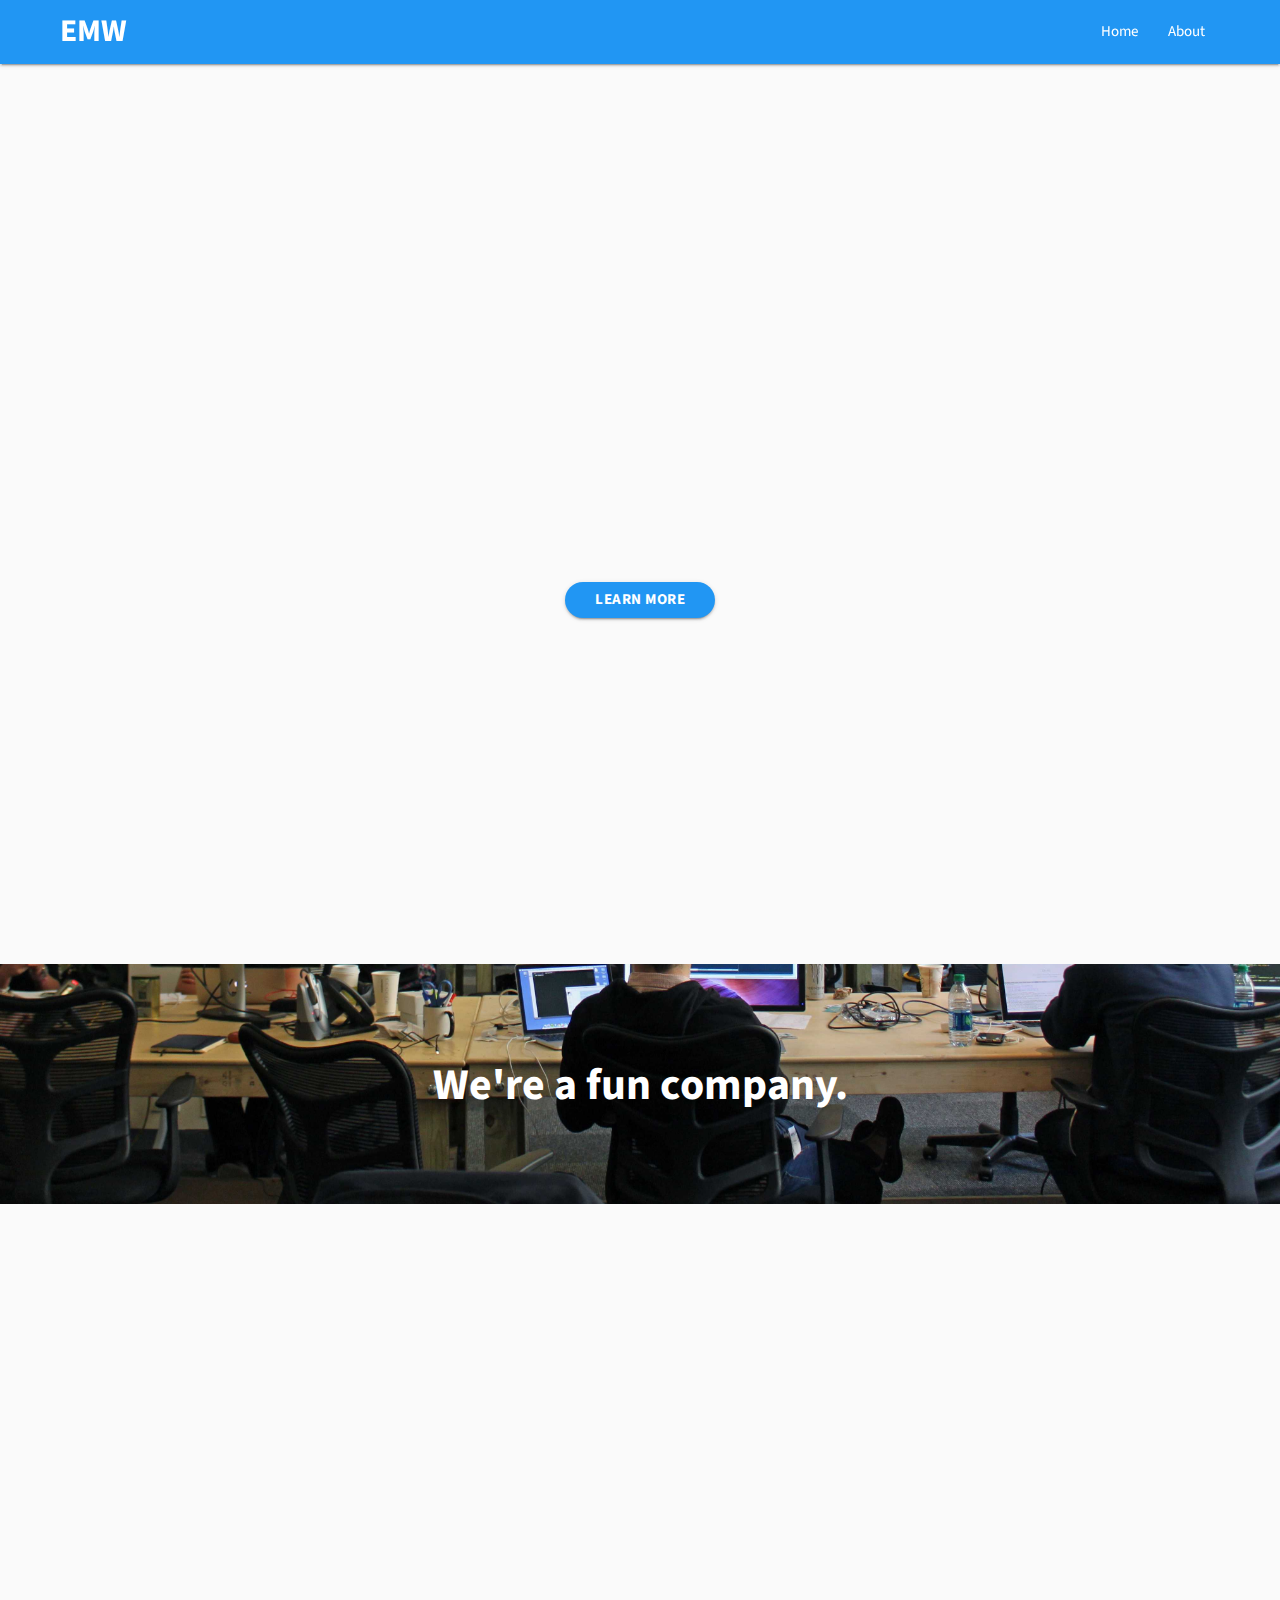
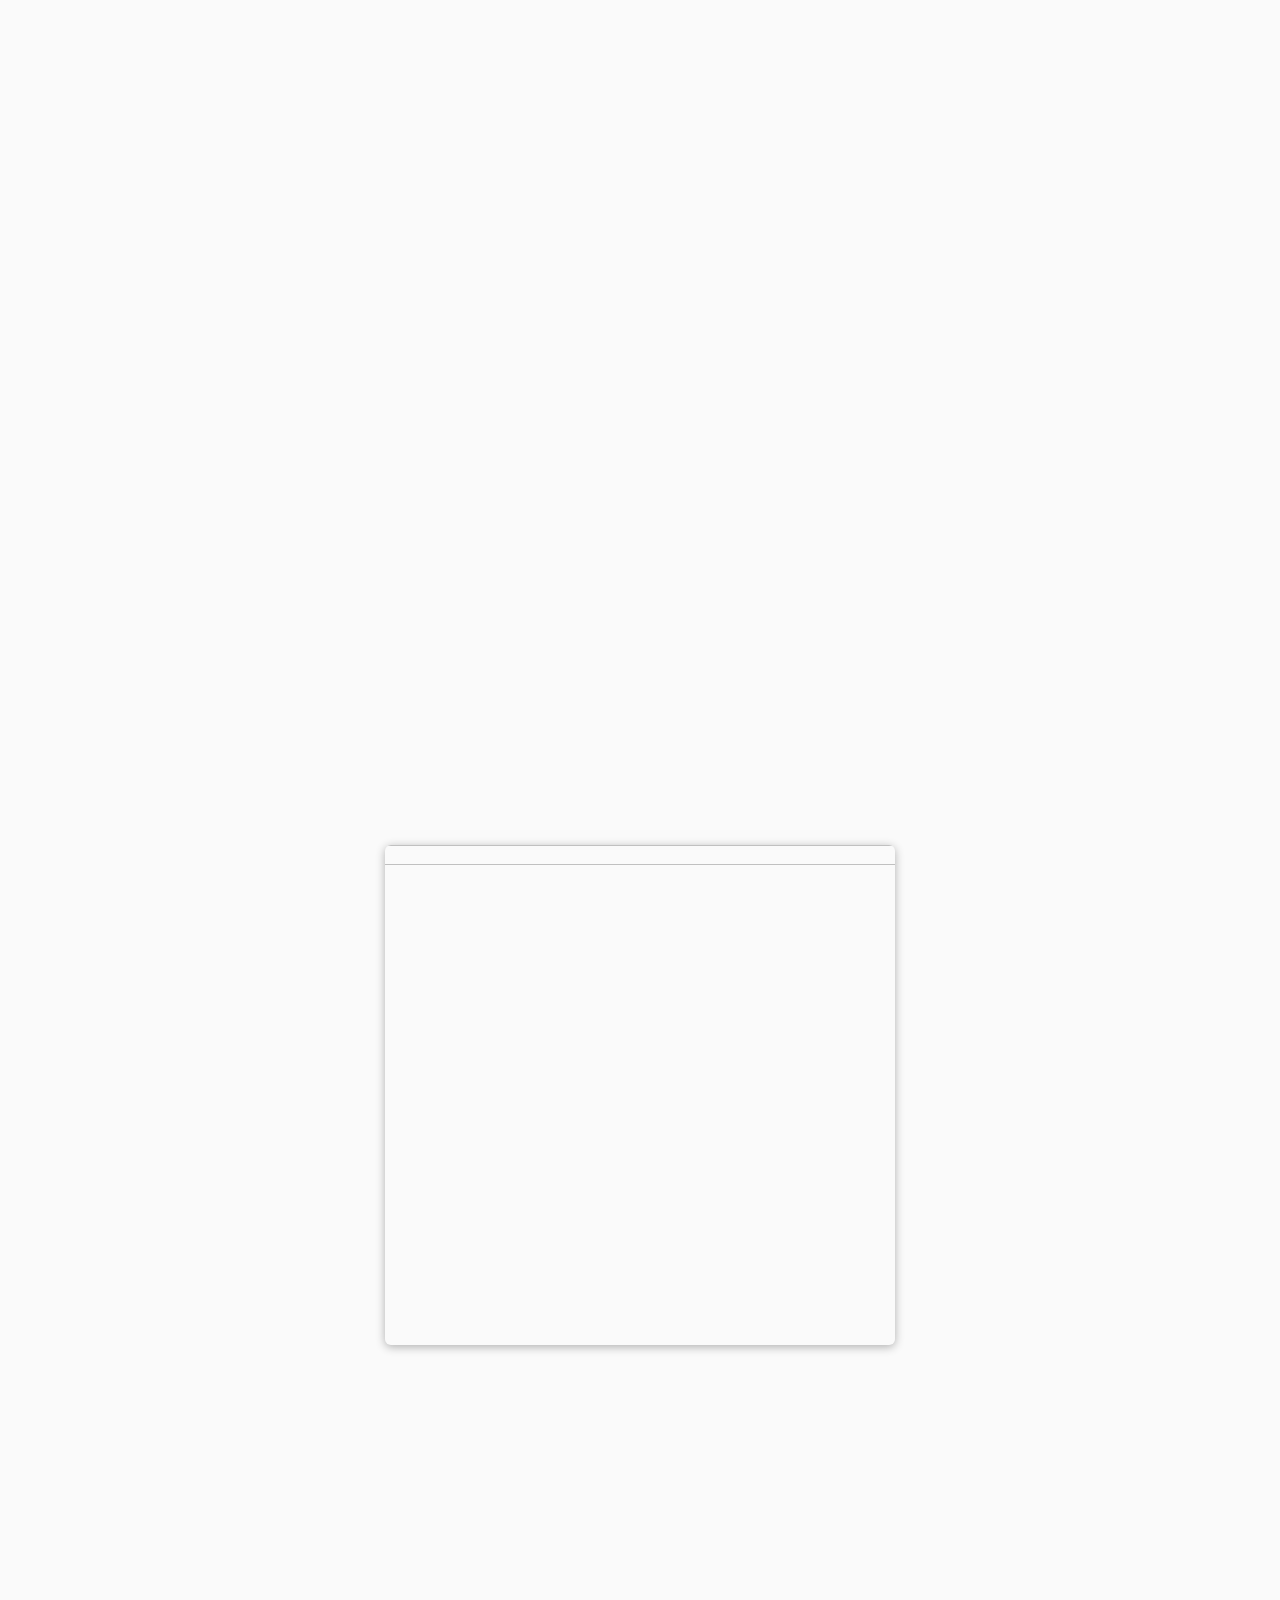
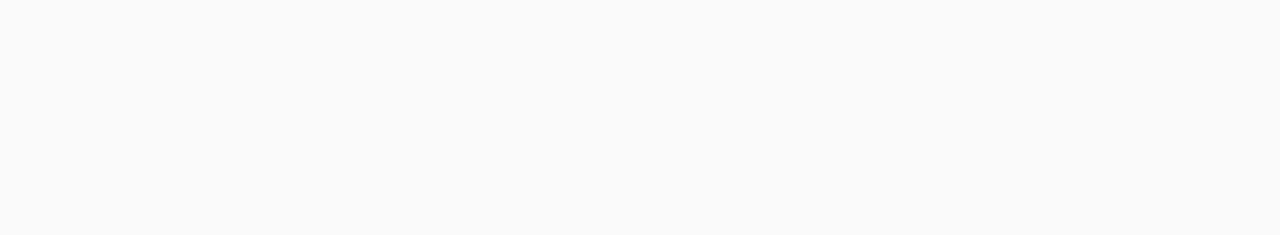
==== commit c00aaecd: "Added cards" ====
--- a/index.html
+++ b/index.html
@@ -1 +1 @@
-<!doctype html><html><head><meta charset="utf-8"><meta name="description" content=""><meta name="viewport" content="width=device-width,initial-scale=1"><title>EveryMaterialWebsite</title><link href="https://fonts.googleapis.com/css?family=Source+Sans+Pro:300,400,700,900" rel="stylesheet"><link rel="stylesheet" href="https://maxcdn.bootstrapcdn.com/font-awesome/4.7.0/css/font-awesome.min.css"><link rel="stylesheet" href="https://cdnjs.cloudflare.com/ajax/libs/animate.css/3.4.0/animate.min.css"><link rel="apple-touch-icon" href="apple-touch-icon.png"><link rel="stylesheet" href="styles/vendor.css"><link rel="stylesheet" href="styles/main.css"></head><body><script src="scripts/vendor.js"></script><div class="navbar-fixed"><nav class="blue"><div class="nav-wrapper"><a href="https://callaunchpad.org" target="_blank" class="brand-logo">EMW</a><ul class="right hide-on-med-and-down"><li><a class="intro-btn">Home</a></li><li><a class="about-btn">About</a></li></ul></div></nav></div><div id="intro"><div class="valign-wrapper"><div class="valign"><h1>Every Material Website</h1><h4>Welcome to Google!</h4><a class="about-btn waves-effect waves-light btn blue">Learn More</a></div></div></div><div class="parallax-container"><div class="parallax valign-wrapper"><img src="images/fun.jpg"><div class="valign"><h3>We're a fun company.</h3></div></div></div><div id="about" class="container"><div class="row"><div class="col1 col s12 m3"><div class="center"><i class="fa fa-telegram" aria-hidden="true"></i><h3>Cliche</h3></div><p>You'll probably see this design style a billion times and question why you seem to never get tired of it. Then, you'll probably realize that it's because you're basic.</p></div><div class="col2 col s12 m3 offset-m1"><div class="center"><i class="fa fa-battery-three-quarters" aria-hidden="true"></i><h3>Overused</h3></div><p>But this style seems to catch on for some reason in the tech industry. Heck even Google is crazy about this design style.</p></div><div class="col3 col s12 m3 offset-m1"><div class="center"><i class="fa fa-database" aria-hidden="true"></i><h3>Unoriginal</h3></div><p>It could be worse though. Just look at Twitter Bootstrap. That stuff looks ugly as hell. Material design may be overused, but it's definitely here to stay for a while.</p></div><div class="col4 col s12 m3"><div class="center"><i class="fa fa-telegram" aria-hidden="true"></i><h3>Cliche</h3></div><p>You'll probably see this design style a billion times and question why you seem to never get tired of it. Then, you'll probably realize that it's because you're basic.</p></div><div class="col5 col s12 m3 offset-m1"><div class="center"><i class="fa fa-battery-three-quarters" aria-hidden="true"></i><h3>Overused</h3></div><p>But this style seems to catch on for some reason in the tech industry. Heck even Google is crazy about this design style.</p></div><div class="col6 col s12 m3 offset-m1"><div class="center"><i class="fa fa-database" aria-hidden="true"></i><h3>Unoriginal</h3></div><p>It could be worse though. Just look at Twitter Bootstrap. That stuff looks ugly as hell. Material design may be overused, but it's definitely here to stay for a while.</p></div></div></div><div class="card-wrapper"><a href="https://callaunchpad.org" target="_blank"><div class="launchpad-card card-background"><figure class="card-image"><img src="https://cms-assets.tutsplus.com/uploads/users/107/posts/25888/image/flat-icon-design6-%5BConverted%5D.jpg" height="500" width="600" alt=""></figure><div class="layer cover"></div><div class="summary cover"><span class="meta category">Launchpad</span><h2 class="title">Web Development</h2><address class="meta designer">Frontend</address></div></div></a></div><div class="container"><div class="row"><div class="col s12 m3"><div class="card-wrapper"><a href="https://callaunchpad.org" target="_blank"><div class="launchpad-card card-background red"><div class="card-image"></div><div class="layer cover"></div><div class="summary cover"><span class="meta category">Launchpad</span><h2 class="title">Web Development</h2><address class="meta designer">Frontend</address></div></div></a></div></div><div class="col s12 m3 offset-m1"><div class="card-wrapper"><a href="https://callaunchpad.org" target="_blank"><div class="launchpad-card card-background green"><div class="card-image"></div><div class="layer cover"></div><div class="summary cover"><span class="meta category">Launchpad</span><h2 class="title">Web Development</h2><address class="meta designer">Frontend</address></div></div></a></div></div><div class="col s12 m3 offset-m1"><div class="card-wrapper"><a href="https://callaunchpad.org" target="_blank"><div class="launchpad-card card-background blue"><div class="card-image"></div><div class="layer cover"></div><div class="summary cover"><span class="meta category">Launchpad</span><h2 class="title">Web Development</h2><address class="meta designer">Frontend</address></div></div></a></div></div></div></div><script src="scripts/main.js"></script></body></html>+<!doctype html><html><head><meta charset="utf-8"><meta name="description" content=""><meta name="viewport" content="width=device-width,initial-scale=1"><title>EveryMaterialWebsite</title><link href="https://fonts.googleapis.com/css?family=Source+Sans+Pro:300,400,700,900" rel="stylesheet"><link rel="stylesheet" href="https://maxcdn.bootstrapcdn.com/font-awesome/4.7.0/css/font-awesome.min.css"><link rel="stylesheet" href="https://cdnjs.cloudflare.com/ajax/libs/animate.css/3.4.0/animate.min.css"><link rel="apple-touch-icon" href="apple-touch-icon.png"><link rel="stylesheet" href="styles/vendor.css"><link rel="stylesheet" href="styles/main.css"></head><body><script src="scripts/vendor.js"></script><div class="navbar-fixed"><nav class="blue"><div class="nav-wrapper"><a href="https://callaunchpad.org" target="_blank" class="brand-logo">EMW</a><ul class="right hide-on-med-and-down"><li><a class="intro-btn">Home</a></li><li><a class="about-btn">About</a></li></ul></div></nav></div><div id="intro"><div class="valign-wrapper"><div class="valign"><h1>Every Material Website</h1><h4>Welcome to Google!</h4><a class="about-btn waves-effect waves-light btn blue">Learn More</a></div></div></div><div class="parallax-container"><div class="parallax valign-wrapper"><img src="images/fun.jpg"><div class="valign"><h3>We're a fun company.</h3></div></div></div><div id="about" class="container"><div class="row"><div class="col1 col s12 m3"><div class="center"><i class="fa fa-telegram" aria-hidden="true"></i><h3>Cliche</h3></div><p>You'll probably see this design style a billion times and question why you seem to never get tired of it. Then, you'll probably realize that it's because you're basic.</p></div><div class="col2 col s12 m3 offset-m1"><div class="center"><i class="fa fa-battery-three-quarters" aria-hidden="true"></i><h3>Overused</h3></div><p>But this style seems to catch on for some reason in the tech industry. Heck even Google is crazy about this design style.</p></div><div class="col3 col s12 m3 offset-m1"><div class="center"><i class="fa fa-database" aria-hidden="true"></i><h3>Unoriginal</h3></div><p>It could be worse though. Just look at Twitter Bootstrap. That stuff looks ugly as hell. Material design may be overused, but it's definitely here to stay for a while.</p></div><div class="col4 col s12 m3"><div class="center"><i class="fa fa-telegram" aria-hidden="true"></i><h3>Cliche</h3></div><p>You'll probably see this design style a billion times and question why you seem to never get tired of it. Then, you'll probably realize that it's because you're basic.</p></div><div class="col5 col s12 m3 offset-m1"><div class="center"><i class="fa fa-battery-three-quarters" aria-hidden="true"></i><h3>Overused</h3></div><p>But this style seems to catch on for some reason in the tech industry. Heck even Google is crazy about this design style.</p></div><div class="col6 col s12 m3 offset-m1"><div class="center"><i class="fa fa-database" aria-hidden="true"></i><h3>Unoriginal</h3></div><p>It could be worse though. Just look at Twitter Bootstrap. That stuff looks ugly as hell. Material design may be overused, but it's definitely here to stay for a while.</p></div></div></div><div class="card-wrapper"><a href="https://callaunchpad.org" target="_blank"><div class="launchpad-card card-background"><figure class="card-image"><img src="https://cms-assets.tutsplus.com/uploads/users/107/posts/25888/image/flat-icon-design6-%5BConverted%5D.jpg" height="500" width="600" alt=""></figure><div class="layer cover"></div><div class="summary cover"><span class="meta category">Launchpad</span><h2 class="title">Web Development</h2><address class="meta designer">Frontend</address></div></div></a></div><div id="showcase" class="container"><div class="row"><div class="col7 col s12 m3"><div class="card-wrapper"><a href="https://callaunchpad.org" target="_blank"><div class="launchpad-card card-background red"><div class="card-image"></div><div class="layer cover"></div><div class="summary cover"><span class="meta category">Launchpad</span><h2 class="title">Web Development</h2><address class="meta designer">Frontend</address></div></div></a></div></div><div class="col8 col s12 m3 offset-m1"><div class="card-wrapper"><a href="https://callaunchpad.org" target="_blank"><div class="launchpad-card card-background green"><div class="card-image"></div><div class="layer cover"></div><div class="summary cover"><span class="meta category">Launchpad</span><h2 class="title">Web Development</h2><address class="meta designer">Frontend</address></div></div></a></div></div><div class="col9 col s12 m3 offset-m1"><div class="card-wrapper"><a href="https://callaunchpad.org" target="_blank"><div class="launchpad-card card-background blue"><div class="card-image"></div><div class="layer cover"></div><div class="summary cover"><span class="meta category">Launchpad</span><h2 class="title">Web Development</h2><address class="meta designer">Frontend</address></div></div></a></div></div></div></div><script src="scripts/main.js"></script></body></html>--- a/styles/main.css
+++ b/styles/main.css
@@ -14,4 +14,4 @@
 /*!
  * Default mobile-first, responsive styling for pickadate.js
  * Demo: http://amsul.github.io/pickadate.js
- */.picker__frame,.picker__holder{bottom:0;left:0;right:0;top:100%}.picker__holder{position:fixed;-webkit-transition:background .15s ease-out,top 0s .15s;transition:background .15s ease-out,top 0s .15s;-webkit-backface-visibility:hidden}.picker__frame{position:absolute;min-width:256px;width:300px;max-height:350px;-ms-filter:"progid:DXImageTransform.Microsoft.Alpha(Opacity=0)";filter:alpha(opacity=0);-moz-opacity:0;opacity:0;-webkit-transition:all .15s ease-out;transition:all .15s ease-out}@media (min-height:28.875em){.picker__frame{overflow:visible;top:auto;bottom:-100%;max-height:80%}}@media (min-height:40.125em){.picker__frame{margin-bottom:7.5%}}.picker__wrap{display:table;width:100%;height:100%}@media (min-height:28.875em){.picker__wrap{display:block}}.picker__box{background:#fff;display:table-cell;vertical-align:middle}@media (min-height:28.875em){.picker__box{display:block;border:1px solid #777;border-top-color:#898989;border-bottom-width:0;border-radius:5px 5px 0 0;box-shadow:0 12px 36px 16px rgba(0,0,0,.24)}}.picker--opened .picker__holder{top:0;background:transparent;-ms-filter:"progid:DXImageTransform.Microsoft.gradient(startColorstr=#1E000000,endColorstr=#1E000000)";zoom:1;background:rgba(0,0,0,.32);-webkit-transition:background .15s ease-out;transition:background .15s ease-out}.picker--opened .picker__frame{top:0;-ms-filter:"progid:DXImageTransform.Microsoft.Alpha(Opacity=100)";filter:alpha(opacity=100);-moz-opacity:1;opacity:1}@media (min-height:35.875em){.picker--opened .picker__frame{top:10%;bottom:auto}}.picker__input.picker__input--active{border-color:#e3f2fd}.picker__frame{margin:0 auto;max-width:325px}@media (min-height:38.875em){.picker--opened .picker__frame{top:10%;bottom:auto}}.picker__box{padding:0 1em}.picker__header{text-align:center;position:relative;margin-top:.75em}.picker__month,.picker__year{display:inline-block;margin-left:.25em;margin-right:.25em}.picker__select--month,.picker__select--year{height:2em;padding:0;margin-left:.25em;margin-right:.25em}.picker__select--month.browser-default{display:inline;background-color:#fff;width:40%}.picker__select--year.browser-default{display:inline;background-color:#fff;width:26%}.picker__select--month:focus,.picker__select--year:focus{border-color:rgba(0,0,0,.05)}.picker__nav--next,.picker__nav--prev{position:absolute;padding:.5em 1.25em;width:1em;height:1em;box-sizing:content-box;top:-.25em}.picker__nav--prev{left:-1em;padding-right:1.25em}.picker__nav--next{right:-1em;padding-left:1.25em}.picker__nav--disabled,.picker__nav--disabled:before,.picker__nav--disabled:before:hover,.picker__nav--disabled:hover{cursor:default;background:none;border-right-color:#f5f5f5;border-left-color:#f5f5f5}.picker__table{border-collapse:collapse;border-spacing:0;table-layout:fixed;font-size:1rem;width:100%;margin-top:.75em}.picker__table,.picker__table td,.picker__table th{text-align:center}.picker__table td{margin:0;padding:0}.picker__weekday{width:14.285714286%;font-size:.75em;padding-bottom:.25em;color:#999;font-weight:500}@media (min-height:33.875em){.picker__weekday{padding-bottom:.5em}}.picker__day--today{position:relative;color:#595959;letter-spacing:-.3;padding:.75rem 0;font-weight:400;border:1px solid transparent}.picker__day--disabled:before{border-top-color:#aaa}.picker__day--infocus:hover{cursor:pointer;color:#000;font-weight:500}.picker__day--outfocus{display:none;padding:.75rem 0;color:#fff}.picker__day--outfocus:hover{cursor:pointer;color:#ddd;font-weight:500}.picker--focused .picker__day--highlighted,.picker__day--highlighted:hover{cursor:pointer}.picker--focused .picker__day--selected,.picker__day--selected,.picker__day--selected:hover{-webkit-transform:scale(.75);transform:scale(.75);background:#0089ec}.picker--focused .picker__day--disabled,.picker__day--disabled,.picker__day--disabled:hover{background:#f5f5f5;border-color:#f5f5f5;color:#ddd;cursor:default}.picker__day--highlighted.picker__day--disabled,.picker__day--highlighted.picker__day--disabled:hover{background:#bbb}.picker__footer{text-align:center;display:-webkit-box;display:-ms-flexbox;display:flex;-webkit-box-align:center;-ms-flex-align:center;align-items:center;-webkit-box-pack:justify;-ms-flex-pack:justify;justify-content:space-between}.picker__button--clear,.picker__button--close,.picker__button--today{border:1px solid #fff;background:#fff;font-size:.8em;padding:.66em 0;font-weight:700;width:33%;display:inline-block;vertical-align:bottom}.picker__button--clear:hover,.picker__button--close:hover,.picker__button--today:hover{cursor:pointer;color:#000;background:#b1dcfb;border-bottom-color:#b1dcfb}.picker__button--clear:focus,.picker__button--close:focus,.picker__button--today:focus{background:#b1dcfb;border-color:rgba(0,0,0,.05);outline:none}.picker__button--clear:before,.picker__button--close:before,.picker__button--today:before{position:relative;display:inline-block;height:0}.picker__button--clear:before,.picker__button--today:before{content:" ";margin-right:.45em}.picker__button--today:before{top:-.05em;width:0;border-top:.66em solid #0059bc;border-left:.66em solid transparent}.picker__button--clear:before{top:-.25em;width:.66em;border-top:3px solid #e20}.picker__button--close:before{content:"\D7";top:-.1em;vertical-align:top;font-size:1.1em;margin-right:.35em;color:#777}.picker__button--today[disabled],.picker__button--today[disabled]:hover{background:#f5f5f5;border-color:#f5f5f5;color:#ddd;cursor:default}.picker__button--today[disabled]:before{border-top-color:#aaa}.picker__box{border-radius:2px;overflow:hidden}.picker__date-display{text-align:center;background-color:#26a69a;color:#fff;padding-bottom:15px;font-weight:300}.picker__nav--next:hover,.picker__nav--prev:hover{cursor:pointer;color:#000;background:#a1ded8}.picker__weekday-display{background-color:#1f897f;padding:10px;font-weight:200;letter-spacing:.5;font-size:1rem;margin-bottom:15px}.picker__month-display{text-transform:uppercase;font-size:2rem}.picker__day-display{font-size:4.5rem;font-weight:400}.picker__year-display{font-size:1.8rem;color:hsla(0,0%,100%,.4)}.picker__box{padding:0}.picker__calendar-container{padding:0 1rem}.picker__calendar-container thead{border:none}.picker__table{margin-top:0;margin-bottom:.5em}.picker__day--infocus{color:#595959;letter-spacing:-.3;padding:.75rem 0;font-weight:400;border:1px solid transparent}.picker__day.picker__day--today{color:#26a69a}.picker__day.picker__day--today.picker__day--selected{color:#fff}.picker__weekday{font-size:.9rem}.picker--focused .picker__day--selected,.picker__day--selected,.picker__day--selected:hover{border-radius:50%;-webkit-transform:scale(.9);transform:scale(.9);background-color:#26a69a;color:#fff}.picker--focused .picker__day--selected.picker__day--outfocus,.picker__day--selected.picker__day--outfocus,.picker__day--selected:hover.picker__day--outfocus{background-color:#a1ded8}.picker__footer{text-align:right;padding:5px 10px}.picker__close,.picker__today{font-size:1.1rem;padding:0 1rem;color:#26a69a}.picker__nav--next:before,.picker__nav--prev:before{content:" ";border-top:.5em solid transparent;border-bottom:.5em solid transparent;border-right:.75em solid #676767;width:0;height:0;display:block;margin:0 auto}.picker__nav--next:before{border-right:0;border-left:.75em solid #676767}button.picker__clear:focus,button.picker__close:focus,button.picker__today:focus{background-color:#a1ded8}.picker__list{list-style:none;padding:.75em 0 4.2em;margin:0}.picker__list-item{border-bottom:1px solid #ddd;border-top:1px solid #ddd;margin-bottom:-1px;position:relative;background:#fff;padding:.75em 1.25em}@media (min-height:46.75em){.picker__list-item{padding:.5em 1em}}.picker__list-item:hover{cursor:pointer;color:#000;background:#b1dcfb}.picker__list-item--highlighted,.picker__list-item:hover{border-color:#0089ec;z-index:10}.picker--focused .picker__list-item--highlighted,.picker__list-item--highlighted:hover{cursor:pointer;color:#000;background:#b1dcfb}.picker--focused .picker__list-item--selected,.picker__list-item--selected,.picker__list-item--selected:hover{background:#0089ec;color:#fff;z-index:10}.picker--focused .picker__list-item--disabled,.picker__list-item--disabled,.picker__list-item--disabled:hover{background:#f5f5f5;border-color:#f5f5f5;color:#ddd;cursor:default;border-color:#ddd;z-index:auto}.picker--time .picker__button--clear{display:block;width:80%;margin:1em auto 0;padding:1em 1.25em;background:none;border:0;font-weight:500;font-size:.67em;text-align:center;text-transform:uppercase;color:#666}.picker--time .picker__button--clear:focus,.picker--time .picker__button--clear:hover{color:#000;background:#b1dcfb;background:#e20;border-color:#e20;cursor:pointer;color:#fff;outline:none}.picker--time .picker__button--clear:before{top:-.25em;color:#666;font-size:1.25em;font-weight:700}.picker--time .picker__button--clear:focus:before,.picker--time .picker__button--clear:hover:before{color:#fff}.picker--time .picker__frame{min-width:256px;max-width:320px}.picker--time .picker__box{font-size:1em;background:#f2f2f2;padding:0}@media (min-height:40.125em){.picker--time .picker__box{margin-bottom:5em}}#intro div.valign-wrapper{height:100vh}#intro div.valign-wrapper div.valign{margin:0 auto;text-align:center}#intro div.valign-wrapper div.valign h1{opacity:0;font-weight:700;color:#424242;margin-bottom:.2em}#intro div.valign-wrapper div.valign h4{opacity:0;margin-top:0;margin-bottom:.6em;font-weight:300}#intro div.valign-wrapper div.valign a.btn,#intro div.valign-wrapper div.valign a.btn-large{opacity:0;border-radius:50px;font-weight:700}#about{padding-top:6em;padding-bottom:6em}#about i{font-size:4rem;height:60px}#about h3{font-weight:700;font-size:2.4rem}#about p{font-size:1.4rem;letter-spacing:-.02rem;font-weight:300}#about div.col{margin-bottom:6em;opacity:0}.card-wrapper{padding-bottom:8em}.card-wrapper figure{margin:0}.card-wrapper img{max-width:100%;height:auto}.card-wrapper div.card-image{width:100%;height:200px}.card-wrapper .card-background{position:relative;display:-webkit-box;display:-ms-flexbox;display:flex;overflow:hidden;-webkit-box-orient:vertical;-webkit-box-direction:normal;-ms-flex-direction:column;flex-direction:column;cursor:pointer;-webkit-transition:box-shadow .5s cubic-bezier(.215,.61,.355,1),-webkit-transform .5s cubic-bezier(.215,.61,.355,1);transition:box-shadow .5s cubic-bezier(.215,.61,.355,1),-webkit-transform .5s cubic-bezier(.215,.61,.355,1);transition:transform .5s cubic-bezier(.215,.61,.355,1),box-shadow .5s cubic-bezier(.215,.61,.355,1);transition:transform .5s cubic-bezier(.215,.61,.355,1),box-shadow .5s cubic-bezier(.215,.61,.355,1),-webkit-transform .5s cubic-bezier(.215,.61,.355,1);-webkit-transform:perspective(600px) translateZ(0);transform:perspective(600px) translateZ(0);border-radius:6px;box-shadow:0 2px 10px rgba(0,0,0,.3);-webkit-box-align:center;-ms-flex-align:center;align-items:center;max-width:510px;height:auto;margin-top:30px;margin-right:auto;margin-left:auto}.card-wrapper .card-background .cover{position:absolute;top:0;left:0;width:100%;height:100%}.card-wrapper .card-image{position:relative;z-index:3;padding:0;-webkit-transition:-webkit-transform .2s;transition:-webkit-transform .2s;transition:transform .2s;transition:transform .2s,-webkit-transform .2s}.card-wrapper .card-image img{display:block;-webkit-transition:box-shadow .2s;transition:box-shadow .2s}.card-wrapper .layer{z-index:10;-webkit-transition:opacity 1s cubic-bezier(.215,.61,.355,1);transition:opacity 1s cubic-bezier(.215,.61,.355,1);opacity:0;background:#9d50bb;background:-webkit-linear-gradient(120deg,#9d50bb,#4096ee);background:-webkit-linear-gradient(330deg,#9d50bb,#4096ee);background:linear-gradient(120deg,#9d50bb,#4096ee)}.card-wrapper .summary{z-index:20;padding:25px;display:-webkit-box;display:-ms-flexbox;display:flex;-webkit-box-orient:vertical;-webkit-box-direction:normal;-ms-flex-direction:column;flex-direction:column;-webkit-transform:perspective(600px) translate3d(0,100%,0);transform:perspective(600px) translate3d(0,100%,0);text-align:center;color:#fff;-webkit-box-pack:center;-ms-flex-pack:center;justify-content:center}.card-wrapper .title{margin:8px 0;font-weight:900;-webkit-transform:translate3d(0,150px,50px);transform:translate3d(0,150px,50px);text-transform:uppercase;color:#fff;font-size:19px;line-height:1.48}@media screen and (max-width:1050px){.card-wrapper .title{font-size:24px}}.card-wrapper .meta.category{font-weight:900;-webkit-transform:translate3d(0,150px,40px);transform:translate3d(0,150px,40px);text-transform:uppercase;color:#ec407a;font-size:14px}.card-wrapper .meta.designer{font-style:italic;-webkit-transform:translate3d(0,150px,20px);transform:translate3d(0,150px,20px);font-size:12px}.card-wrapper .meta,.card-wrapper .title{-webkit-transition:-webkit-transform .5s cubic-bezier(.215,.61,.355,1);transition:-webkit-transform .5s cubic-bezier(.215,.61,.355,1);transition:transform .5s cubic-bezier(.215,.61,.355,1);transition:transform .5s cubic-bezier(.215,.61,.355,1),-webkit-transform .5s cubic-bezier(.215,.61,.355,1);text-shadow:0 2px 10px rgba(0,0,0,.38)}.card-wrapper .card-background:hover{box-shadow:0 15px 30px rgba(0,0,0,.3)}.card-wrapper .card-background:hover .layer{opacity:.9}.card-wrapper .card-background:hover .summary{-webkit-transform:translateZ(0);transform:translateZ(0)}.card-wrapper .card-background:hover .title{-webkit-transform:translateZ(50px);transform:translateZ(50px)}.card-wrapper .card-background:hover .meta.category{-webkit-transform:translateZ(40px);transform:translateZ(40px)}.card-wrapper .card-background:hover .meta.designer{-webkit-transition-delay:.05s;transition-delay:.05s;-webkit-transform:translateZ(20px);transform:translateZ(20px)}.card-wrapper .card-background,.card-wrapper .summary{-webkit-transform-style:preserve-3d;transform-style:preserve-3d;-webkit-backface-visibility:hidden;backface-visibility:hidden}body{background:#fafafa;font-family:Source Sans Pro,Helvetica,Arial,sans-serif;color:#333}nav{padding-left:4em;padding-right:4em}nav .brand-logo{font-weight:700}nav ul li a{font-weight:400}.parallax-container{height:240px}.parallax-container img{width:100%}.parallax-container div.valign{margin:0 auto;z-index:1}.parallax-container div.valign h3{color:#fff;font-weight:700}@media only screen and (max-width:600px){.parallax-container div.valign h3{text-align:center;font-size:2.6rem}}+ */.picker__frame,.picker__holder{bottom:0;left:0;right:0;top:100%}.picker__holder{position:fixed;-webkit-transition:background .15s ease-out,top 0s .15s;transition:background .15s ease-out,top 0s .15s;-webkit-backface-visibility:hidden}.picker__frame{position:absolute;min-width:256px;width:300px;max-height:350px;-ms-filter:"progid:DXImageTransform.Microsoft.Alpha(Opacity=0)";filter:alpha(opacity=0);-moz-opacity:0;opacity:0;-webkit-transition:all .15s ease-out;transition:all .15s ease-out}@media (min-height:28.875em){.picker__frame{overflow:visible;top:auto;bottom:-100%;max-height:80%}}@media (min-height:40.125em){.picker__frame{margin-bottom:7.5%}}.picker__wrap{display:table;width:100%;height:100%}@media (min-height:28.875em){.picker__wrap{display:block}}.picker__box{background:#fff;display:table-cell;vertical-align:middle}@media (min-height:28.875em){.picker__box{display:block;border:1px solid #777;border-top-color:#898989;border-bottom-width:0;border-radius:5px 5px 0 0;box-shadow:0 12px 36px 16px rgba(0,0,0,.24)}}.picker--opened .picker__holder{top:0;background:transparent;-ms-filter:"progid:DXImageTransform.Microsoft.gradient(startColorstr=#1E000000,endColorstr=#1E000000)";zoom:1;background:rgba(0,0,0,.32);-webkit-transition:background .15s ease-out;transition:background .15s ease-out}.picker--opened .picker__frame{top:0;-ms-filter:"progid:DXImageTransform.Microsoft.Alpha(Opacity=100)";filter:alpha(opacity=100);-moz-opacity:1;opacity:1}@media (min-height:35.875em){.picker--opened .picker__frame{top:10%;bottom:auto}}.picker__input.picker__input--active{border-color:#e3f2fd}.picker__frame{margin:0 auto;max-width:325px}@media (min-height:38.875em){.picker--opened .picker__frame{top:10%;bottom:auto}}.picker__box{padding:0 1em}.picker__header{text-align:center;position:relative;margin-top:.75em}.picker__month,.picker__year{display:inline-block;margin-left:.25em;margin-right:.25em}.picker__select--month,.picker__select--year{height:2em;padding:0;margin-left:.25em;margin-right:.25em}.picker__select--month.browser-default{display:inline;background-color:#fff;width:40%}.picker__select--year.browser-default{display:inline;background-color:#fff;width:26%}.picker__select--month:focus,.picker__select--year:focus{border-color:rgba(0,0,0,.05)}.picker__nav--next,.picker__nav--prev{position:absolute;padding:.5em 1.25em;width:1em;height:1em;box-sizing:content-box;top:-.25em}.picker__nav--prev{left:-1em;padding-right:1.25em}.picker__nav--next{right:-1em;padding-left:1.25em}.picker__nav--disabled,.picker__nav--disabled:before,.picker__nav--disabled:before:hover,.picker__nav--disabled:hover{cursor:default;background:none;border-right-color:#f5f5f5;border-left-color:#f5f5f5}.picker__table{border-collapse:collapse;border-spacing:0;table-layout:fixed;font-size:1rem;width:100%;margin-top:.75em}.picker__table,.picker__table td,.picker__table th{text-align:center}.picker__table td{margin:0;padding:0}.picker__weekday{width:14.285714286%;font-size:.75em;padding-bottom:.25em;color:#999;font-weight:500}@media (min-height:33.875em){.picker__weekday{padding-bottom:.5em}}.picker__day--today{position:relative;color:#595959;letter-spacing:-.3;padding:.75rem 0;font-weight:400;border:1px solid transparent}.picker__day--disabled:before{border-top-color:#aaa}.picker__day--infocus:hover{cursor:pointer;color:#000;font-weight:500}.picker__day--outfocus{display:none;padding:.75rem 0;color:#fff}.picker__day--outfocus:hover{cursor:pointer;color:#ddd;font-weight:500}.picker--focused .picker__day--highlighted,.picker__day--highlighted:hover{cursor:pointer}.picker--focused .picker__day--selected,.picker__day--selected,.picker__day--selected:hover{-webkit-transform:scale(.75);transform:scale(.75);background:#0089ec}.picker--focused .picker__day--disabled,.picker__day--disabled,.picker__day--disabled:hover{background:#f5f5f5;border-color:#f5f5f5;color:#ddd;cursor:default}.picker__day--highlighted.picker__day--disabled,.picker__day--highlighted.picker__day--disabled:hover{background:#bbb}.picker__footer{text-align:center;display:-webkit-box;display:-ms-flexbox;display:flex;-webkit-box-align:center;-ms-flex-align:center;align-items:center;-webkit-box-pack:justify;-ms-flex-pack:justify;justify-content:space-between}.picker__button--clear,.picker__button--close,.picker__button--today{border:1px solid #fff;background:#fff;font-size:.8em;padding:.66em 0;font-weight:700;width:33%;display:inline-block;vertical-align:bottom}.picker__button--clear:hover,.picker__button--close:hover,.picker__button--today:hover{cursor:pointer;color:#000;background:#b1dcfb;border-bottom-color:#b1dcfb}.picker__button--clear:focus,.picker__button--close:focus,.picker__button--today:focus{background:#b1dcfb;border-color:rgba(0,0,0,.05);outline:none}.picker__button--clear:before,.picker__button--close:before,.picker__button--today:before{position:relative;display:inline-block;height:0}.picker__button--clear:before,.picker__button--today:before{content:" ";margin-right:.45em}.picker__button--today:before{top:-.05em;width:0;border-top:.66em solid #0059bc;border-left:.66em solid transparent}.picker__button--clear:before{top:-.25em;width:.66em;border-top:3px solid #e20}.picker__button--close:before{content:"\D7";top:-.1em;vertical-align:top;font-size:1.1em;margin-right:.35em;color:#777}.picker__button--today[disabled],.picker__button--today[disabled]:hover{background:#f5f5f5;border-color:#f5f5f5;color:#ddd;cursor:default}.picker__button--today[disabled]:before{border-top-color:#aaa}.picker__box{border-radius:2px;overflow:hidden}.picker__date-display{text-align:center;background-color:#26a69a;color:#fff;padding-bottom:15px;font-weight:300}.picker__nav--next:hover,.picker__nav--prev:hover{cursor:pointer;color:#000;background:#a1ded8}.picker__weekday-display{background-color:#1f897f;padding:10px;font-weight:200;letter-spacing:.5;font-size:1rem;margin-bottom:15px}.picker__month-display{text-transform:uppercase;font-size:2rem}.picker__day-display{font-size:4.5rem;font-weight:400}.picker__year-display{font-size:1.8rem;color:hsla(0,0%,100%,.4)}.picker__box{padding:0}.picker__calendar-container{padding:0 1rem}.picker__calendar-container thead{border:none}.picker__table{margin-top:0;margin-bottom:.5em}.picker__day--infocus{color:#595959;letter-spacing:-.3;padding:.75rem 0;font-weight:400;border:1px solid transparent}.picker__day.picker__day--today{color:#26a69a}.picker__day.picker__day--today.picker__day--selected{color:#fff}.picker__weekday{font-size:.9rem}.picker--focused .picker__day--selected,.picker__day--selected,.picker__day--selected:hover{border-radius:50%;-webkit-transform:scale(.9);transform:scale(.9);background-color:#26a69a;color:#fff}.picker--focused .picker__day--selected.picker__day--outfocus,.picker__day--selected.picker__day--outfocus,.picker__day--selected:hover.picker__day--outfocus{background-color:#a1ded8}.picker__footer{text-align:right;padding:5px 10px}.picker__close,.picker__today{font-size:1.1rem;padding:0 1rem;color:#26a69a}.picker__nav--next:before,.picker__nav--prev:before{content:" ";border-top:.5em solid transparent;border-bottom:.5em solid transparent;border-right:.75em solid #676767;width:0;height:0;display:block;margin:0 auto}.picker__nav--next:before{border-right:0;border-left:.75em solid #676767}button.picker__clear:focus,button.picker__close:focus,button.picker__today:focus{background-color:#a1ded8}.picker__list{list-style:none;padding:.75em 0 4.2em;margin:0}.picker__list-item{border-bottom:1px solid #ddd;border-top:1px solid #ddd;margin-bottom:-1px;position:relative;background:#fff;padding:.75em 1.25em}@media (min-height:46.75em){.picker__list-item{padding:.5em 1em}}.picker__list-item:hover{cursor:pointer;color:#000;background:#b1dcfb}.picker__list-item--highlighted,.picker__list-item:hover{border-color:#0089ec;z-index:10}.picker--focused .picker__list-item--highlighted,.picker__list-item--highlighted:hover{cursor:pointer;color:#000;background:#b1dcfb}.picker--focused .picker__list-item--selected,.picker__list-item--selected,.picker__list-item--selected:hover{background:#0089ec;color:#fff;z-index:10}.picker--focused .picker__list-item--disabled,.picker__list-item--disabled,.picker__list-item--disabled:hover{background:#f5f5f5;border-color:#f5f5f5;color:#ddd;cursor:default;border-color:#ddd;z-index:auto}.picker--time .picker__button--clear{display:block;width:80%;margin:1em auto 0;padding:1em 1.25em;background:none;border:0;font-weight:500;font-size:.67em;text-align:center;text-transform:uppercase;color:#666}.picker--time .picker__button--clear:focus,.picker--time .picker__button--clear:hover{color:#000;background:#b1dcfb;background:#e20;border-color:#e20;cursor:pointer;color:#fff;outline:none}.picker--time .picker__button--clear:before{top:-.25em;color:#666;font-size:1.25em;font-weight:700}.picker--time .picker__button--clear:focus:before,.picker--time .picker__button--clear:hover:before{color:#fff}.picker--time .picker__frame{min-width:256px;max-width:320px}.picker--time .picker__box{font-size:1em;background:#f2f2f2;padding:0}@media (min-height:40.125em){.picker--time .picker__box{margin-bottom:5em}}#intro div.valign-wrapper{height:100vh}#intro div.valign-wrapper div.valign{margin:0 auto;text-align:center}#intro div.valign-wrapper div.valign h1{opacity:0;font-weight:700;color:#424242;margin-bottom:.2em}#intro div.valign-wrapper div.valign h4{opacity:0;margin-top:0;margin-bottom:.6em;font-weight:300}#intro div.valign-wrapper div.valign a.btn,#intro div.valign-wrapper div.valign a.btn-large{opacity:0;border-radius:50px;font-weight:700}#about{padding-top:6em;padding-bottom:6em}#about i{font-size:4rem;height:60px}#about h3{font-weight:700;font-size:2.4rem}#about p{font-size:1.4rem;letter-spacing:-.02rem;font-weight:300}#about div.col{margin-bottom:6em;opacity:0}.card-wrapper{padding-bottom:8em}.card-wrapper figure{margin:0}.card-wrapper img{max-width:100%;height:auto}.card-wrapper div.card-image{width:100%;height:200px}.card-wrapper .card-background{position:relative;display:-webkit-box;display:-ms-flexbox;display:flex;overflow:hidden;-webkit-box-orient:vertical;-webkit-box-direction:normal;-ms-flex-direction:column;flex-direction:column;cursor:pointer;-webkit-transition:box-shadow .5s cubic-bezier(.215,.61,.355,1),-webkit-transform .5s cubic-bezier(.215,.61,.355,1);transition:box-shadow .5s cubic-bezier(.215,.61,.355,1),-webkit-transform .5s cubic-bezier(.215,.61,.355,1);transition:transform .5s cubic-bezier(.215,.61,.355,1),box-shadow .5s cubic-bezier(.215,.61,.355,1);transition:transform .5s cubic-bezier(.215,.61,.355,1),box-shadow .5s cubic-bezier(.215,.61,.355,1),-webkit-transform .5s cubic-bezier(.215,.61,.355,1);-webkit-transform:perspective(600px) translateZ(0);transform:perspective(600px) translateZ(0);border-radius:6px;box-shadow:0 2px 10px rgba(0,0,0,.3);-webkit-box-align:center;-ms-flex-align:center;align-items:center;max-width:510px;height:auto;margin-top:30px;margin-right:auto;margin-left:auto}.card-wrapper .card-background .cover{position:absolute;top:0;left:0;width:100%;height:100%}.card-wrapper .card-image{position:relative;z-index:3;padding:0;-webkit-transition:-webkit-transform .2s;transition:-webkit-transform .2s;transition:transform .2s;transition:transform .2s,-webkit-transform .2s}.card-wrapper .card-image img{display:block;-webkit-transition:box-shadow .2s;transition:box-shadow .2s}.card-wrapper .layer{z-index:10;-webkit-transition:opacity 1s cubic-bezier(.215,.61,.355,1);transition:opacity 1s cubic-bezier(.215,.61,.355,1);opacity:0;background:#9d50bb;background:-webkit-linear-gradient(120deg,#9d50bb,#4096ee);background:-webkit-linear-gradient(330deg,#9d50bb,#4096ee);background:linear-gradient(120deg,#9d50bb,#4096ee)}.card-wrapper .summary{z-index:20;padding:25px;display:-webkit-box;display:-ms-flexbox;display:flex;-webkit-box-orient:vertical;-webkit-box-direction:normal;-ms-flex-direction:column;flex-direction:column;-webkit-transform:perspective(600px) translate3d(0,100%,0);transform:perspective(600px) translate3d(0,100%,0);text-align:center;color:#fff;-webkit-box-pack:center;-ms-flex-pack:center;justify-content:center}.card-wrapper .title{margin:8px 0;font-weight:900;-webkit-transform:translate3d(0,150px,50px);transform:translate3d(0,150px,50px);text-transform:uppercase;color:#fff;font-size:19px;line-height:1.48}@media screen and (max-width:1050px){.card-wrapper .title{font-size:24px}}.card-wrapper .meta.category{font-weight:900;-webkit-transform:translate3d(0,150px,40px);transform:translate3d(0,150px,40px);text-transform:uppercase;color:#ec407a;font-size:14px}.card-wrapper .meta.designer{font-style:italic;-webkit-transform:translate3d(0,150px,20px);transform:translate3d(0,150px,20px);font-size:12px}.card-wrapper .meta,.card-wrapper .title{-webkit-transition:-webkit-transform .5s cubic-bezier(.215,.61,.355,1);transition:-webkit-transform .5s cubic-bezier(.215,.61,.355,1);transition:transform .5s cubic-bezier(.215,.61,.355,1);transition:transform .5s cubic-bezier(.215,.61,.355,1),-webkit-transform .5s cubic-bezier(.215,.61,.355,1);text-shadow:0 2px 10px rgba(0,0,0,.38)}.card-wrapper .card-background:hover{box-shadow:0 15px 30px rgba(0,0,0,.3)}.card-wrapper .card-background:hover .layer{opacity:.9}.card-wrapper .card-background:hover .summary{-webkit-transform:translateZ(0);transform:translateZ(0)}.card-wrapper .card-background:hover .title{-webkit-transform:translateZ(50px);transform:translateZ(50px)}.card-wrapper .card-background:hover .meta.category{-webkit-transform:translateZ(40px);transform:translateZ(40px)}.card-wrapper .card-background:hover .meta.designer{-webkit-transition-delay:.05s;transition-delay:.05s;-webkit-transform:translateZ(20px);transform:translateZ(20px)}.card-wrapper .card-background,.card-wrapper .summary{-webkit-transform-style:preserve-3d;transform-style:preserve-3d;-webkit-backface-visibility:hidden;backface-visibility:hidden}body{background:#fafafa;font-family:Source Sans Pro,Helvetica,Arial,sans-serif;color:#333}nav{padding-left:4em;padding-right:4em}nav .brand-logo{font-weight:700}nav ul li a{font-weight:400}.parallax-container{height:240px}.parallax-container img{width:100%}.parallax-container div.valign{margin:0 auto;z-index:1}.parallax-container div.valign h3{color:#fff;font-weight:700}@media only screen and (max-width:600px){.parallax-container div.valign h3{text-align:center;font-size:2.6rem}}#showcase .col{opacity:0}